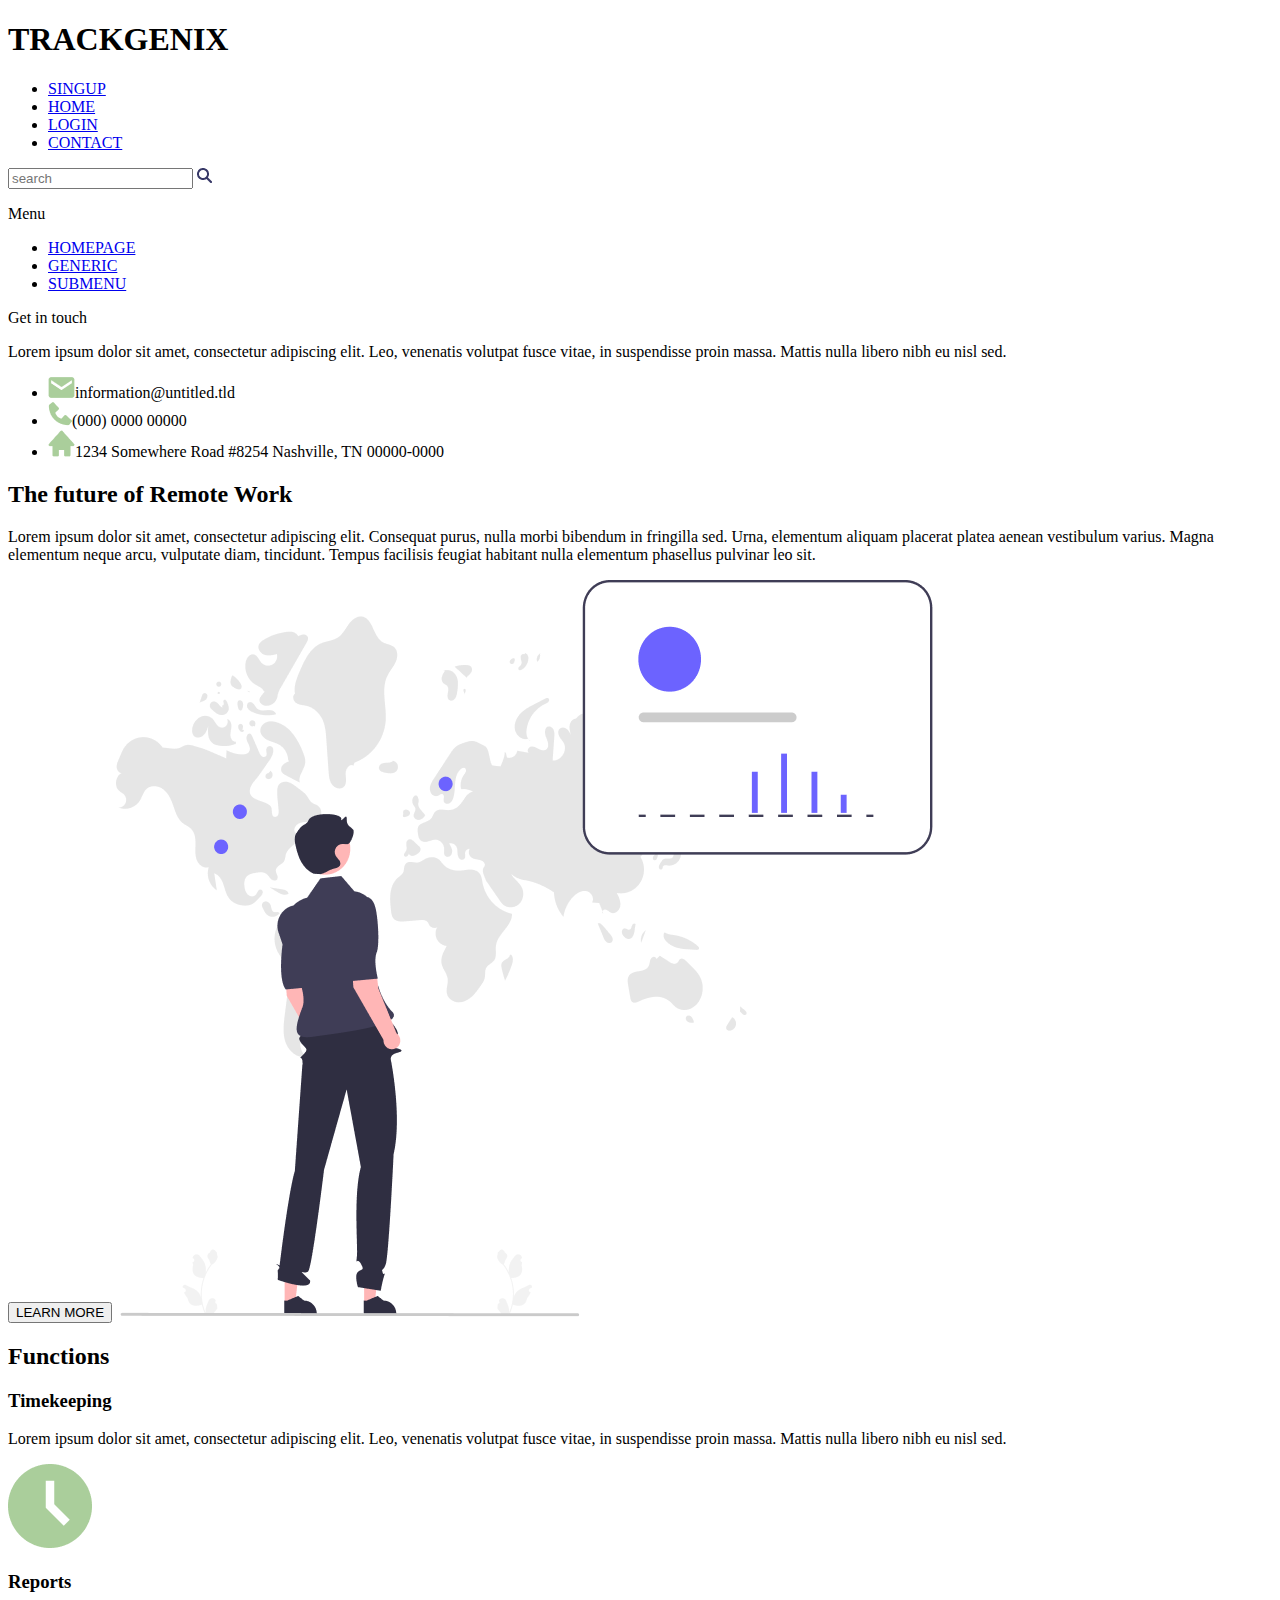
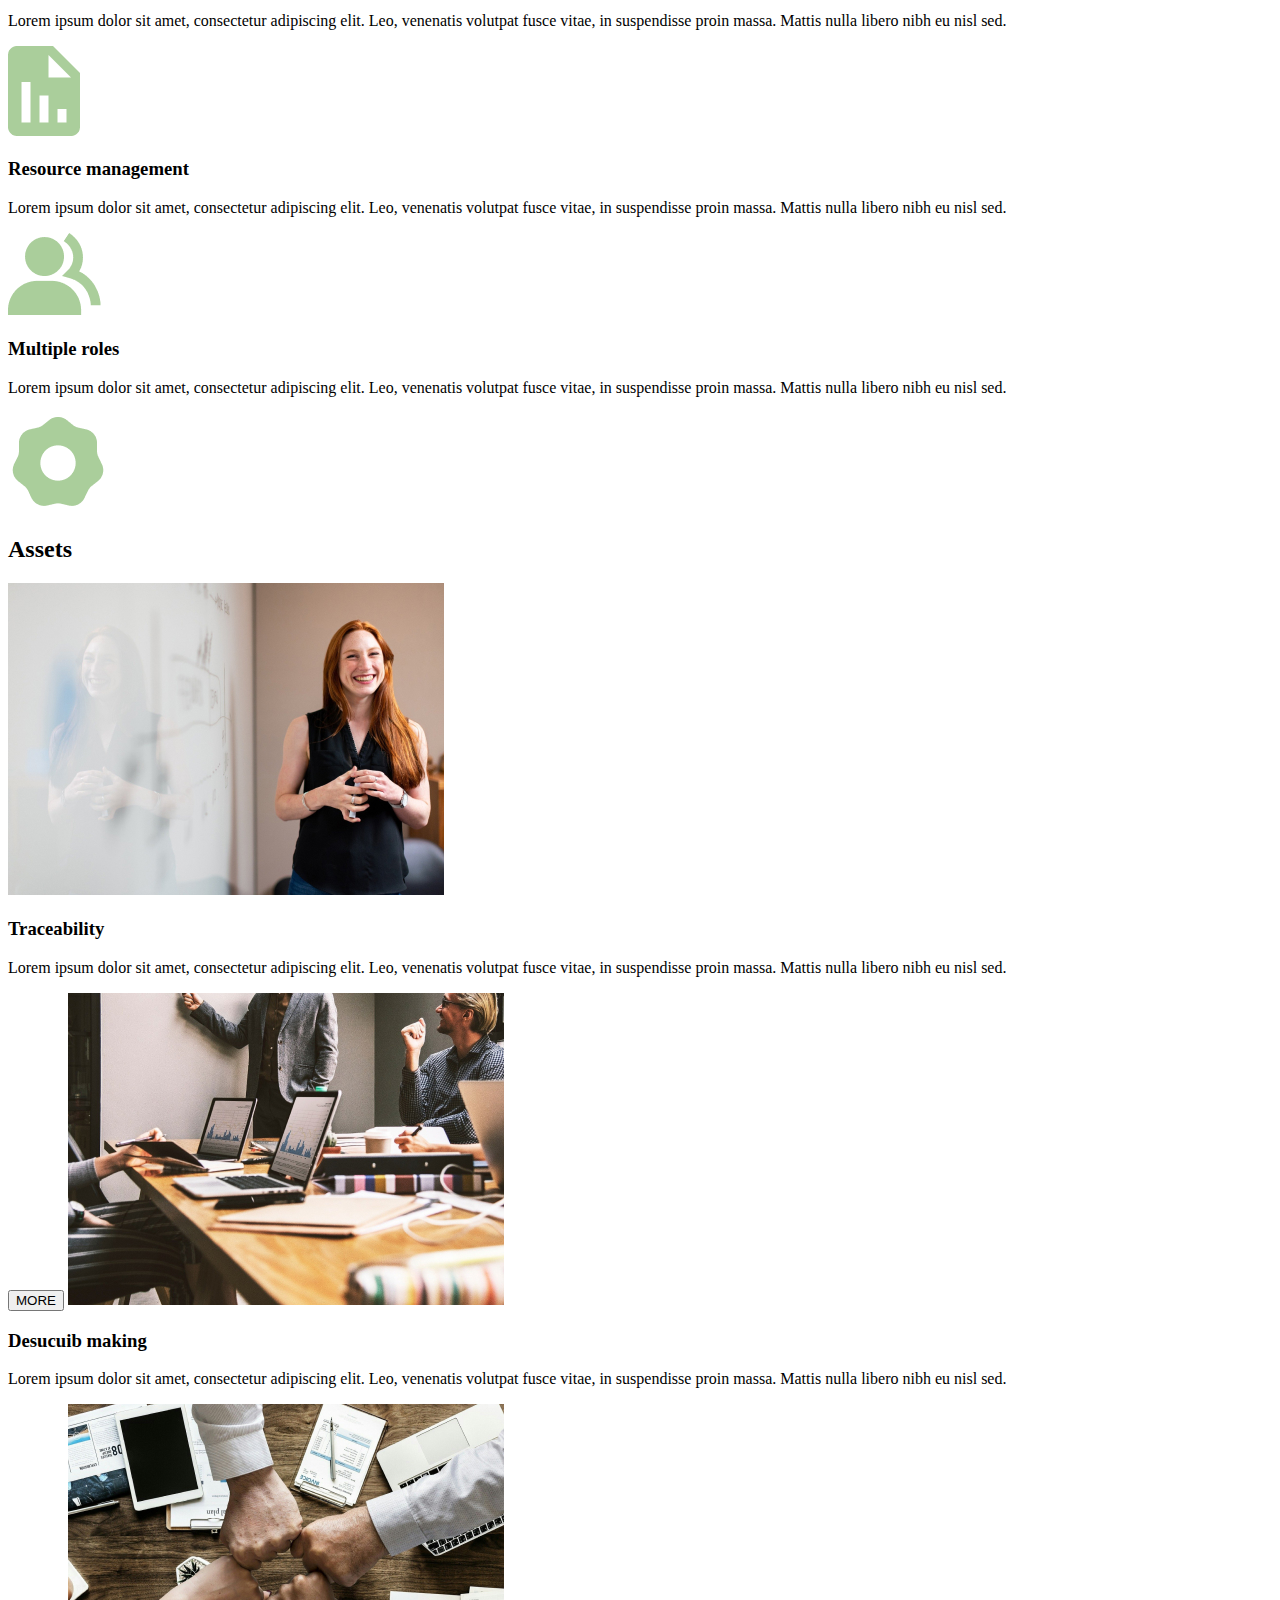
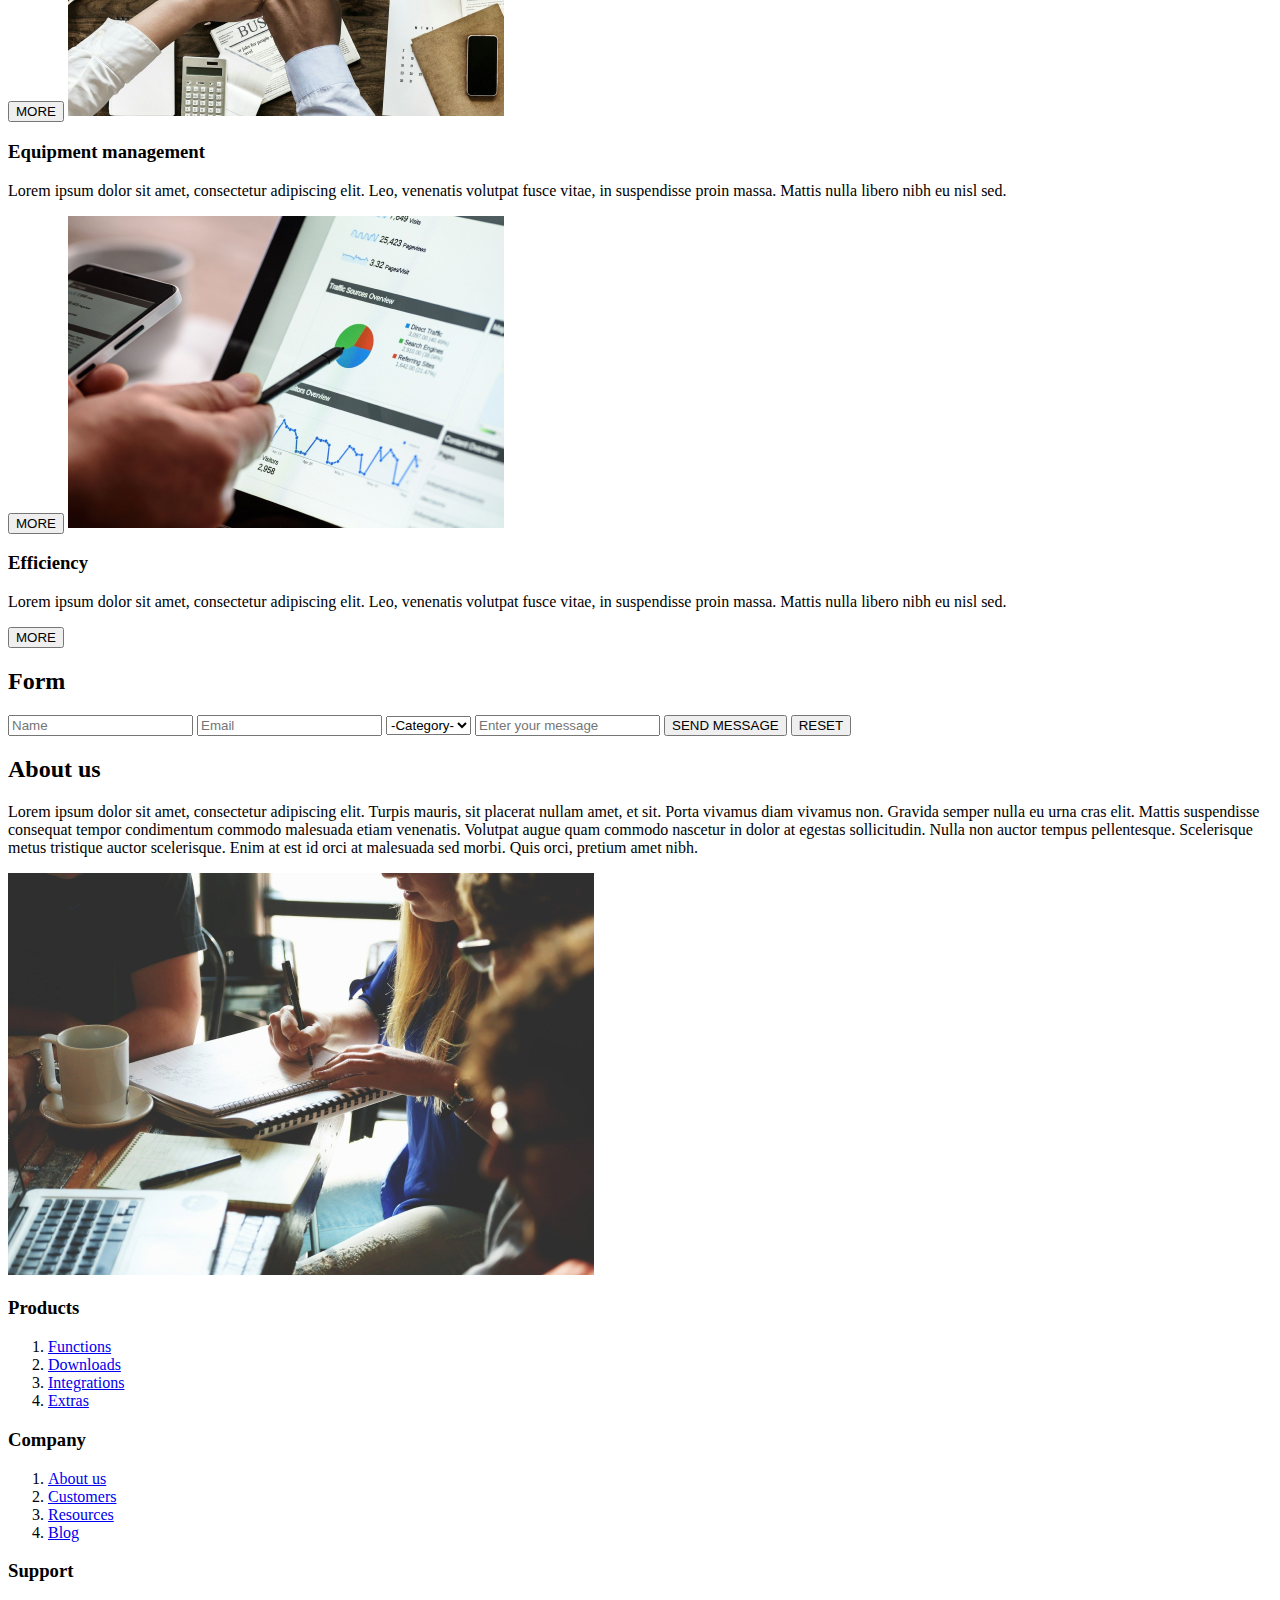
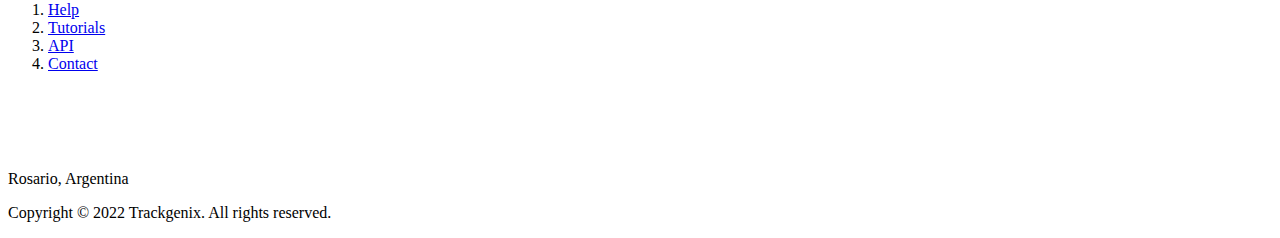
==== Semana-03/index.html @ 07087c5a "BaSP-2022: Corrections about week2" ====
<!DOCTYPE html>
<html lang="en">
    <head>
        <meta charset="UTF-8">
        <meta http-equiv="X-UA-Compatible" content="IE=edge">
        <meta name="viewport" content="width=device-width, initial-scale=1.0">
        <title>TRACKGENIX</title>
    </head>
    <body>
        <header>
            <h1>TRACKGENIX</h1>
            <nav>
                <ul>
                    <li><a href="#">SINGUP</a></li>
                    <li><a href="#">HOME</a></li>
                    <li><a href="#">LOGIN</a></li>
                    <li><a href="#">CONTACT</a></li>
                </ul>
            </nav>
        </header>  
        <aside>
            <form>
                <input type="text" placeholder="search">
                <img src="img/lupa.png" alt="#">
            </form>
            <p class="aside title">
                Menu
            </p>
            <ul>
                <li><a href="#">HOMEPAGE</a></li>
                <li><a href="#">GENERIC</a></li>
                <li><a href="#">SUBMENU</a></li>
            </ul>
            <p class="aside title">
                Get in touch
            </p>
            <p>
                Lorem ipsum dolor sit amet, consectetur adipiscing elit.
                Leo, venenatis volutpat fusce vitae, in suspendisse proin massa.
                Mattis nulla libero nibh eu nisl sed.
            </p>
            <ul>
                <li><img src="img/message.png" alt="#">information@untitled.tld</li>
                <li><img src="img/phone.png" alt="#">(000) 0000 00000</li>
                <li><img src="img/home.png" alt="#">1234 Somewhere Road #8254 Nashville, TN 00000-0000</li>
            </ul>
        </aside>
        <main>
            <section>
                <article>
                    <h2>The future of Remote Work</h2>
                    <p>
                        Lorem ipsum dolor sit amet, consectetur adipiscing elit. Consequat purus, nulla morbi bibendum 
                        in fringilla sed. Urna, elementum aliquam placerat platea aenean vestibulum varius. Magna 
                        elementum neque arcu, vulputate diam, tincidunt. Tempus facilisis feugiat habitant nulla
                        elementum phasellus pulvinar leo sit.
                    </p>
                    <button type="button">LEARN MORE</button>
                    <img src="img/planisferio.png">
                </article>
                <article>
                    <h2>Functions</h2>
                    <h3>Timekeeping</h3>
                    <p>
                        Lorem ipsum dolor sit amet, consectetur adipiscing elit. Leo, venenatis volutpat fusce vitae, 
                        in suspendisse proin massa. Mattis nulla libero nibh eu nisl sed. 
                    </p>
                    <img src="img/timekeeping.png" alt="#">
                    <h3>Reports</h3>
                    <p>
                        Lorem ipsum dolor sit amet, consectetur adipiscing elit. Leo, venenatis volutpat fusce vitae, 
                        in suspendisse proin massa. Mattis nulla libero nibh eu nisl sed. 
                    </p>
                    <img src="img/report.png" alt="#">
                    <h3>Resource management</h3>
                    <p>
                        Lorem ipsum dolor sit amet, consectetur adipiscing elit. Leo, venenatis volutpat fusce vitae, 
                        in suspendisse proin massa. Mattis nulla libero nibh eu nisl sed. 
                    </p>
                    <img src="img/resource.png" alt="#">
                    <h3>Multiple roles</h3>
                    <p>
                        Lorem ipsum dolor sit amet, consectetur adipiscing elit. Leo, venenatis volutpat fusce vitae, 
                        in suspendisse proin massa. Mattis nulla libero nibh eu nisl sed. 
                    </p>
                    <img src="img/roles.png" alt="#">
                </article>
                <article>
                    <h2>Assets</h2>
                    <img src="img/traceability.jpg" alt="#">
                    <h3>Traceability</h3>
                    <p>
                        Lorem ipsum dolor sit amet, consectetur adipiscing elit. Leo, venenatis volutpat fusce vitae,
                        in suspendisse proin massa. Mattis nulla libero nibh eu nisl sed. 
                    </p>
                    <button type="button">MORE</button>
                    <img src="img/desicion.jpg" alt="#">
                    <h3>Desucuib making</h3>
                    <p>
                        Lorem ipsum dolor sit amet, consectetur adipiscing elit. Leo, venenatis volutpat fusce vitae,
                        in suspendisse proin massa. Mattis nulla libero nibh eu nisl sed. 
                    </p>
                    <button type="button">MORE</button>
                    <img src="img/equipment.jpg" alt="#">
                    <h3>Equipment management</h3>
                    <p>
                        Lorem ipsum dolor sit amet, consectetur adipiscing elit. Leo, venenatis volutpat fusce vitae,
                        in suspendisse proin massa. Mattis nulla libero nibh eu nisl sed. 
                    </p>
                    <button type="button">MORE</button>
                    <img src="img/efficiency.jpg" alt="#">
                    <h3>Efficiency</h3>
                    <p>
                        Lorem ipsum dolor sit amet, consectetur adipiscing elit. Leo, venenatis volutpat fusce vitae,
                        in suspendisse proin massa. Mattis nulla libero nibh eu nisl sed. 
                    </p>
                    <button type="button">MORE</button>
                </article>
                <article>
                    <h2>Form</h2>
                    <form action="#">
                        <input type="text" placeholder="Name">
                        <input type="text" placeholder="Email">
                        <select name="#" id="#"><option value="#">-Category-</option></select>
                        <input type="text" placeholder="Enter your message">
                        <button type="button">SEND MESSAGE</button>
                        <button type="button">RESET</button>
                    </form>
                </article>
                <article>
                    <h2>About us</h2>
                    <p>
                        Lorem ipsum dolor sit amet, consectetur adipiscing elit. Turpis mauris, sit placerat nullam 
                        amet, et sit. Porta vivamus diam vivamus non. Gravida semper nulla eu urna cras elit. Mattis
                        suspendisse consequat tempor condimentum commodo malesuada etiam venenatis. Volutpat augue quam
                        commodo nascetur in dolor at egestas sollicitudin. Nulla non auctor tempus pellentesque.
                        Scelerisque metus tristique auctor scelerisque. Enim at est id orci at malesuada sed morbi.
                        Quis orci, pretium amet nibh.
                    </p>
                    <img src="img/aboutus.jpg" alt="#">
                </article>
                <article>
                    <h3>Products</h3>
                    <ol>
                        <li><a href="#">Functions</a></li>
                        <li><a href="#">Downloads</a></li>
                        <li><a href="#">Integrations</a></li>
                        <li><a href="#">Extras</a></li>
                    </ol>
                    <h3>Company</h3>
                    <ol>
                        <li><a href="#">About us</a></li>
                        <li><a href="#">Customers</a></li>
                        <li><a href="#">Resources</a></li>
                        <li><a href="#">Blog</a></li>
                    </ol>
                    <h3>Support</h3>
                    <ol>
                        <li><a href="#">Help</a></li>
                        <li><a href="#">Tutorials</a></li>
                        <li><a href="#">API</a></li>
                        <li><a href="#">Contact</a></li>
                    </ol>
                </article>
            </section>
        </main>
        <footer>
            <ul>
                <a href="#"><img src="img/twitter.png" alt="#"></a>
                <a href="#"><img src="img/lkd.png" alt="#"></a>
                <a href="#"><img src="img/ig.png" alt="#"></a>
                <a href="#"><img src="img/fb.png" alt="#"></a>
            </ul>
            <p>Rosario, Argentina</p>
            <p>Copyright © 2022 Trackgenix. All rights reserved.</p>
        </footer>
    </body>
</html>
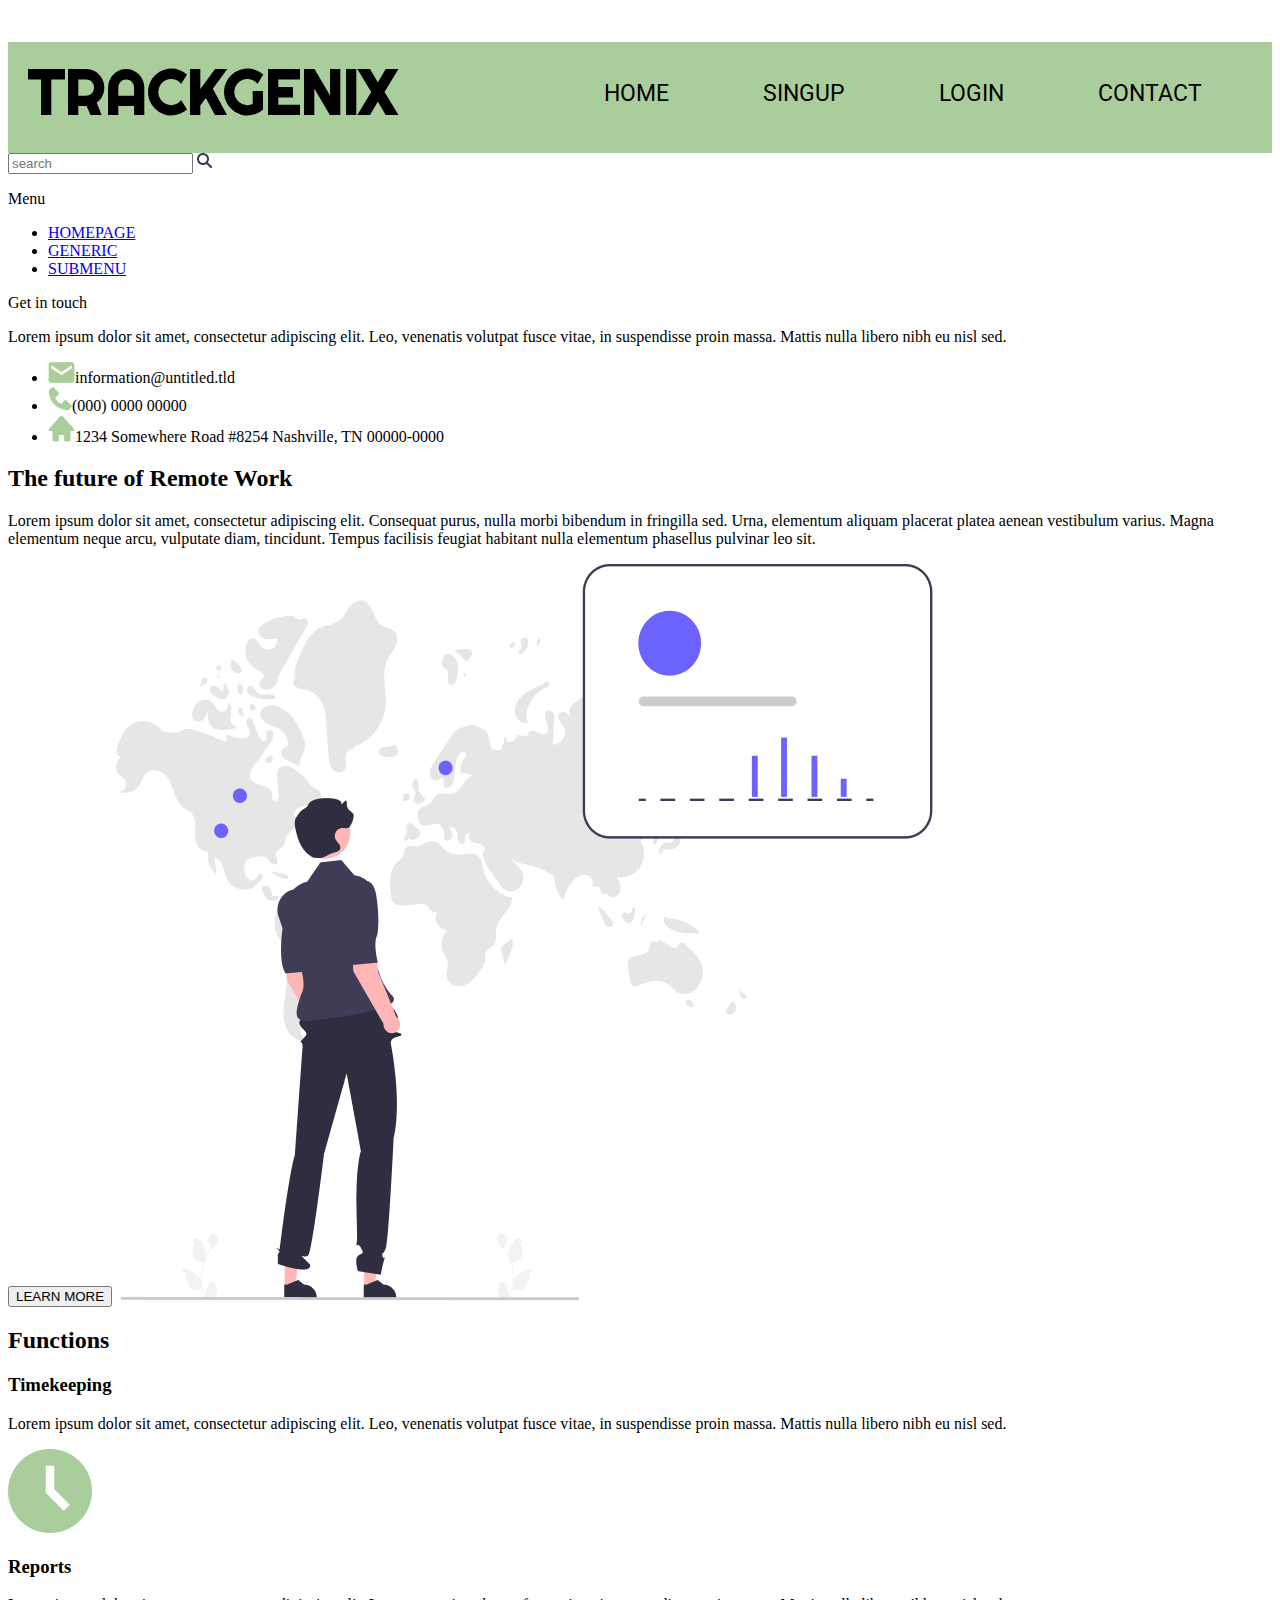
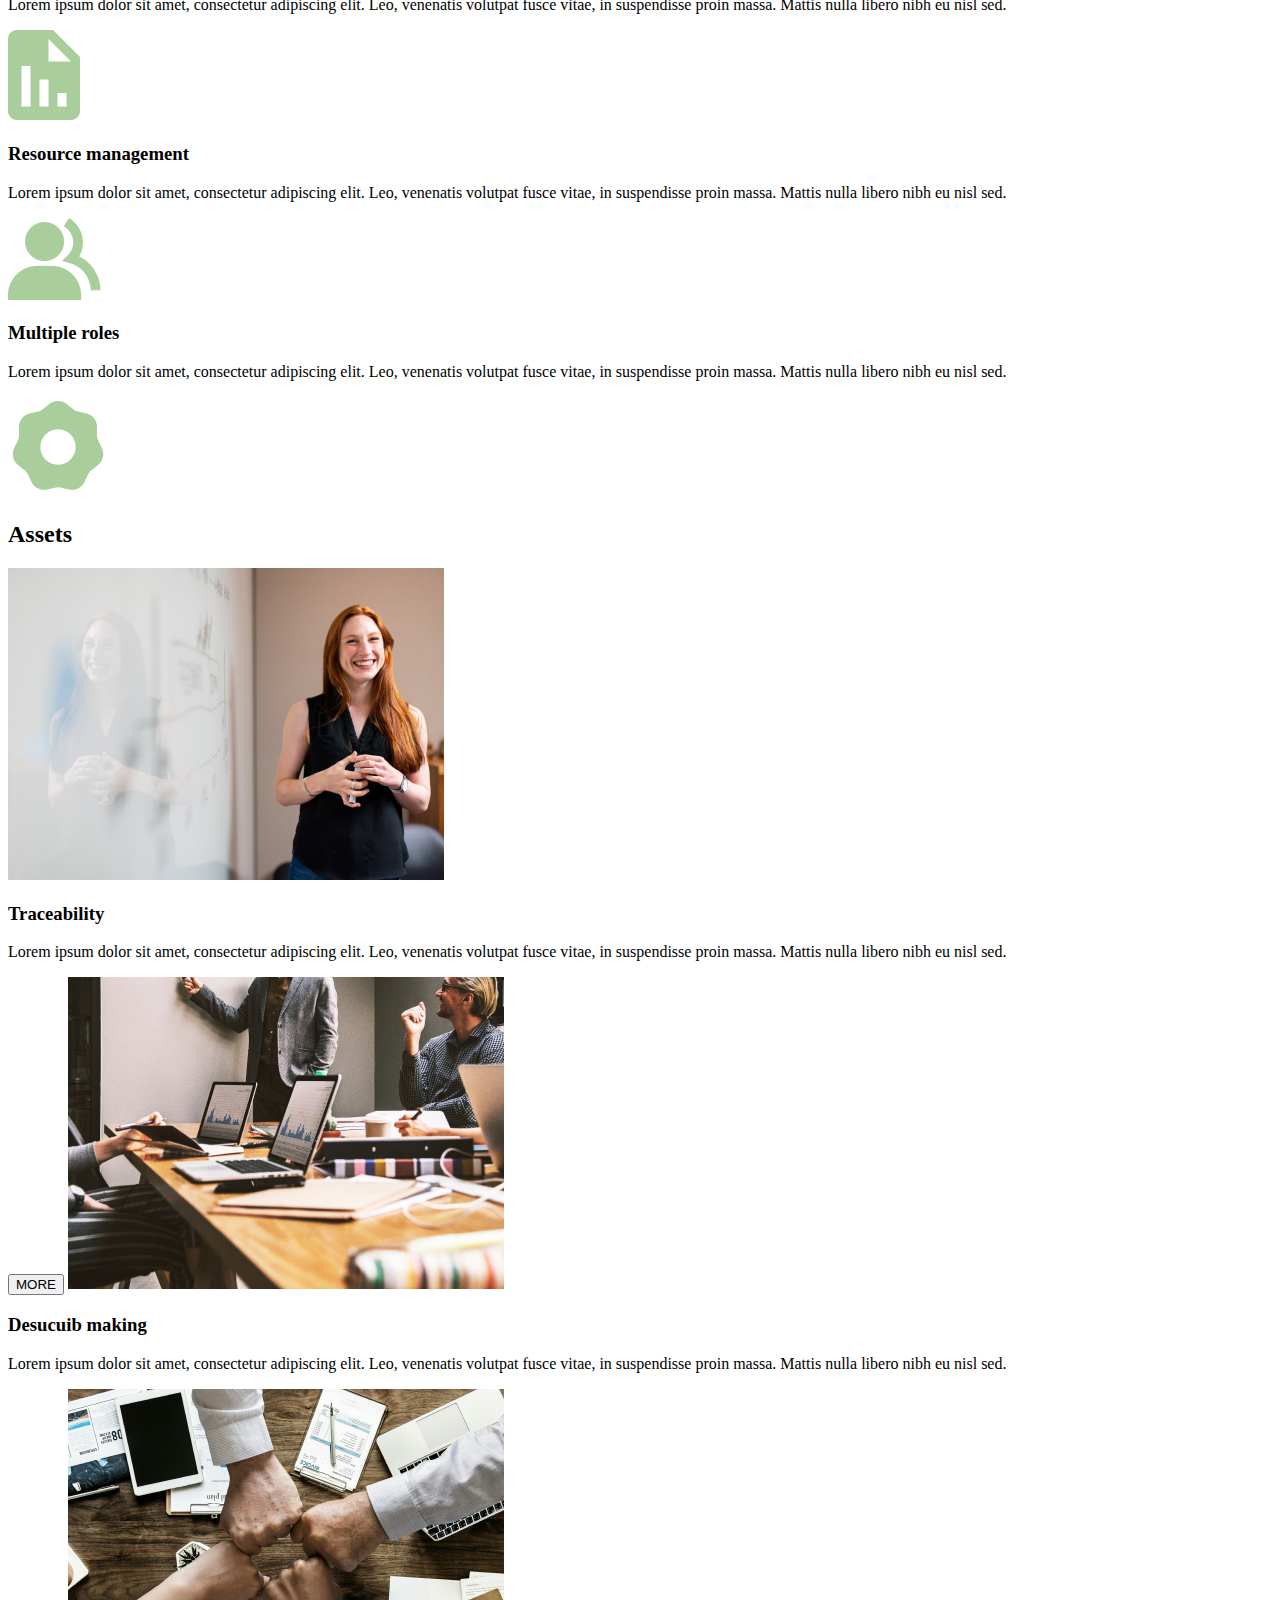
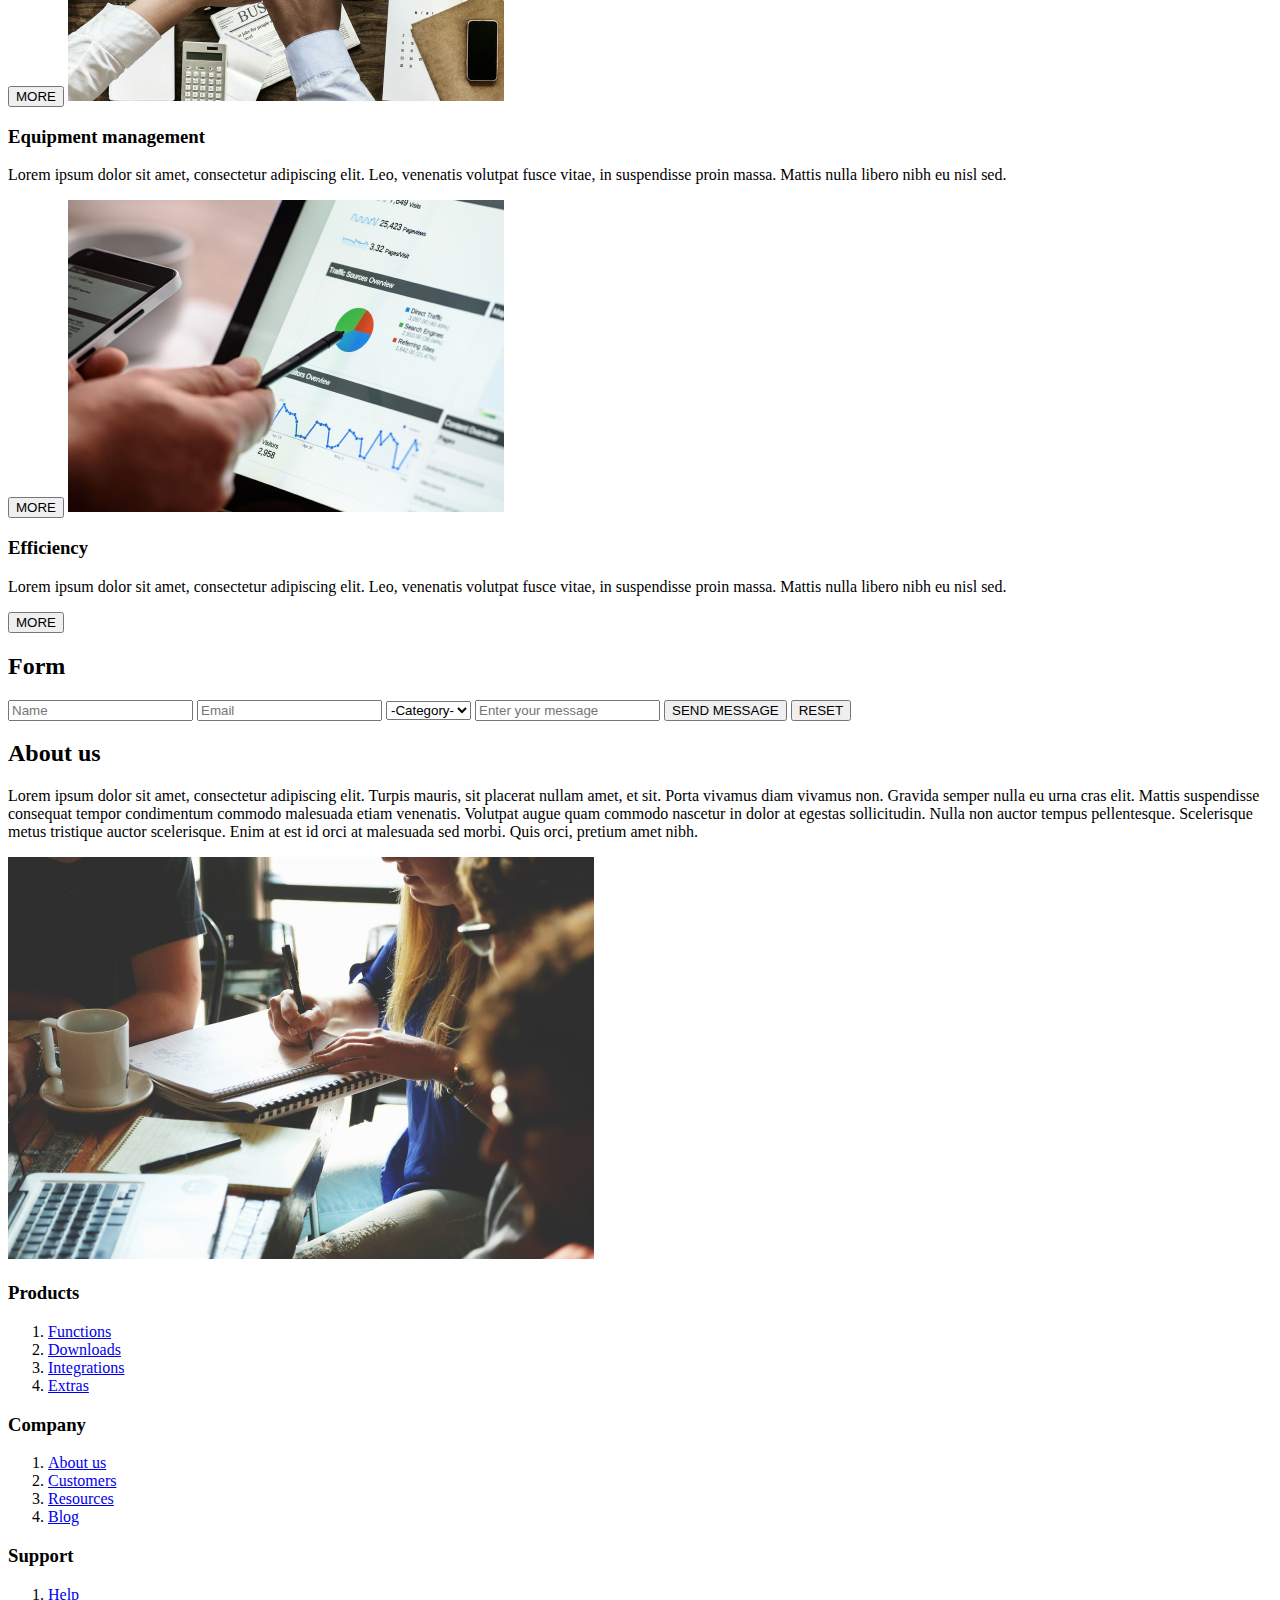
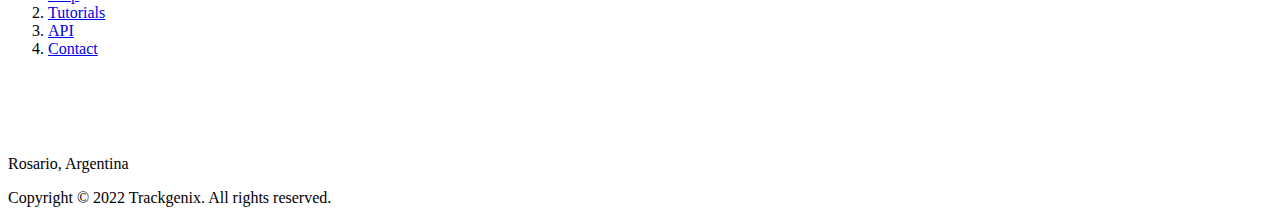
==== commit 0f565bd0: "BaSP-2022: Working on Header CSS" ====
--- a/Semana-03/index.html
+++ b/Semana-03/index.html
@@ -4,6 +4,13 @@
         <meta charset="UTF-8">
         <meta http-equiv="X-UA-Compatible" content="IE=edge">
         <meta name="viewport" content="width=device-width, initial-scale=1.0">
+        <link rel="preconnect" href="https://fonts.googleapis.com">
+        <link rel="preconnect" href="https://fonts.gstatic.com" crossorigin>
+        <link href="https://fonts.googleapis.com/css2?family=Righteous&family=Roboto:wght@300;400;500;700&display=swap" rel="stylesheet">
+        <link rel="preconnect" href="https://fonts.googleapis.com">
+        <link rel="preconnect" href="https://fonts.gstatic.com" crossorigin>
+        <link href="https://fonts.googleapis.com/css2?family=Righteous&family=Roboto:wght@300;400;500;700&display=swap" rel="stylesheet">
+        <link rel="stylesheet" href="css/Index.css">
         <title>TRACKGENIX</title>
     </head>
     <body>
@@ -11,8 +18,8 @@
             <h1>TRACKGENIX</h1>
             <nav>
                 <ul>
+                    <li><a href="#">HOME</a></li>
                     <li><a href="#">SINGUP</a></li>
-                    <li><a href="#">HOME</a></li>
                     <li><a href="#">LOGIN</a></li>
                     <li><a href="#">CONTACT</a></li>
                 </ul>
--- a/Semana-03/css/Index.css
+++ b/Semana-03/css/Index.css
@@ -0,0 +1,32 @@
+header {
+    background-color: #AACE9B;
+    position: relative;
+    height: 111px;
+}
+header h1 {
+    font-family: 'Righteous', cursive;
+    font-size: 62px;
+    padding-left: 20px;
+    padding-top: 10px;
+    color: #000;
+}
+header nav {
+    position: absolute;
+    top: 22px;
+    right: 10px;
+}
+header nav ul li {
+    font-family: 'Roboto', sans-serif;
+    font-size: 23px;
+    font-weight: 400;
+    display: inline-block;
+    padding-right: 60px;
+    padding-left: 30px;
+}
+header nav ul li a{
+    text-decoration: none;
+    color: #000;
+}
+aside {
+    
+}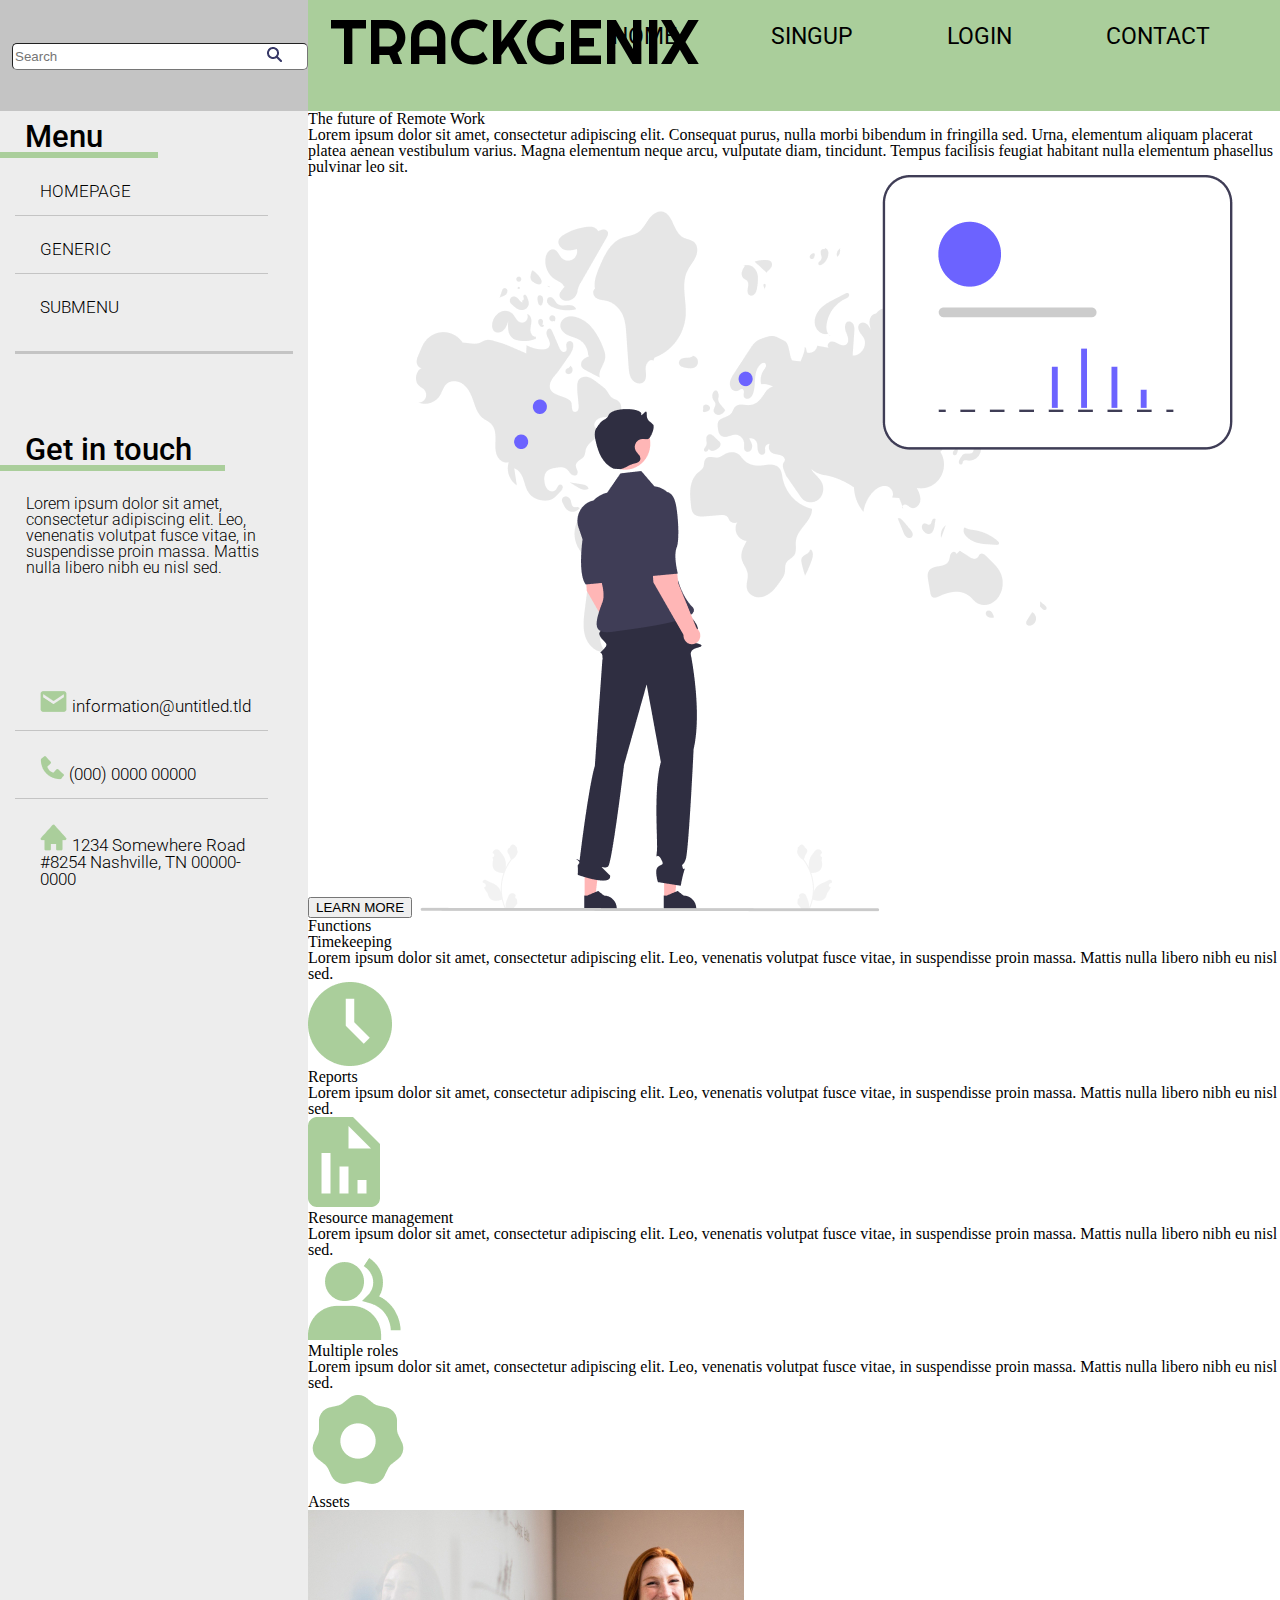
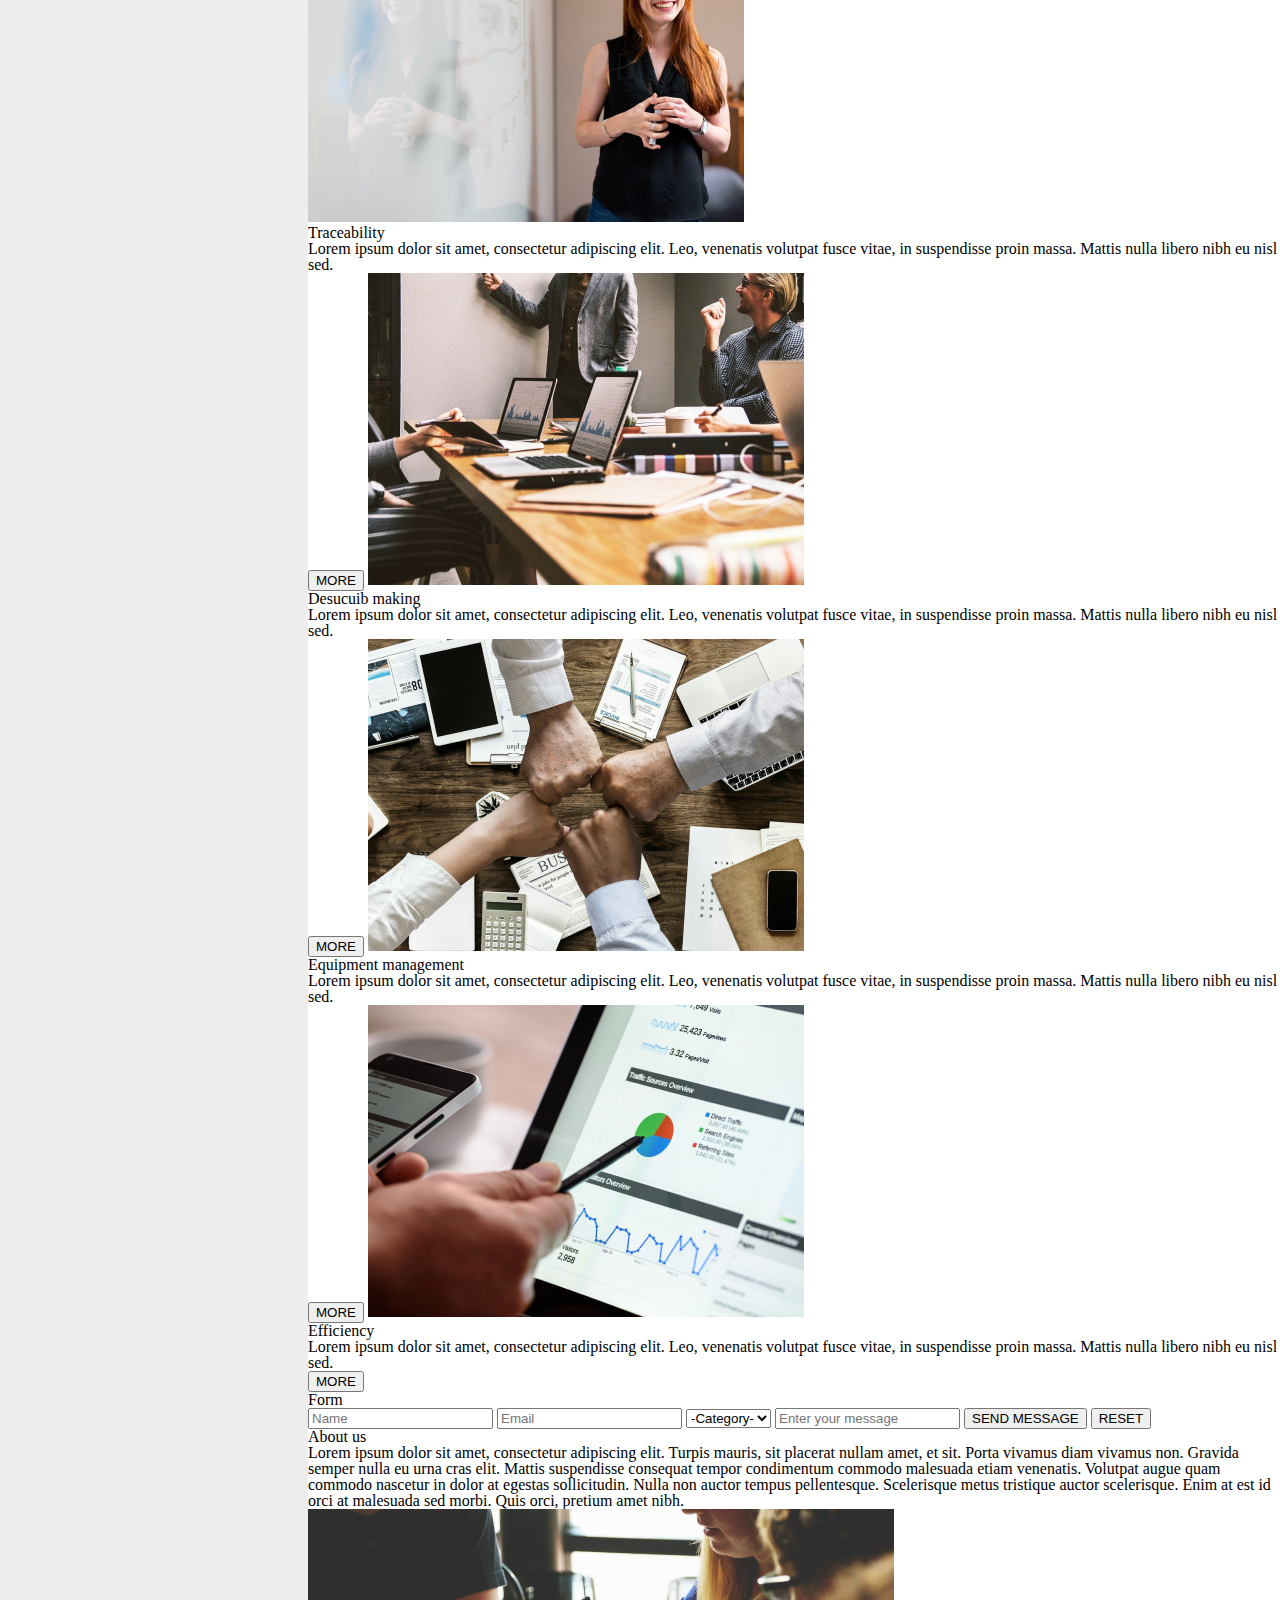
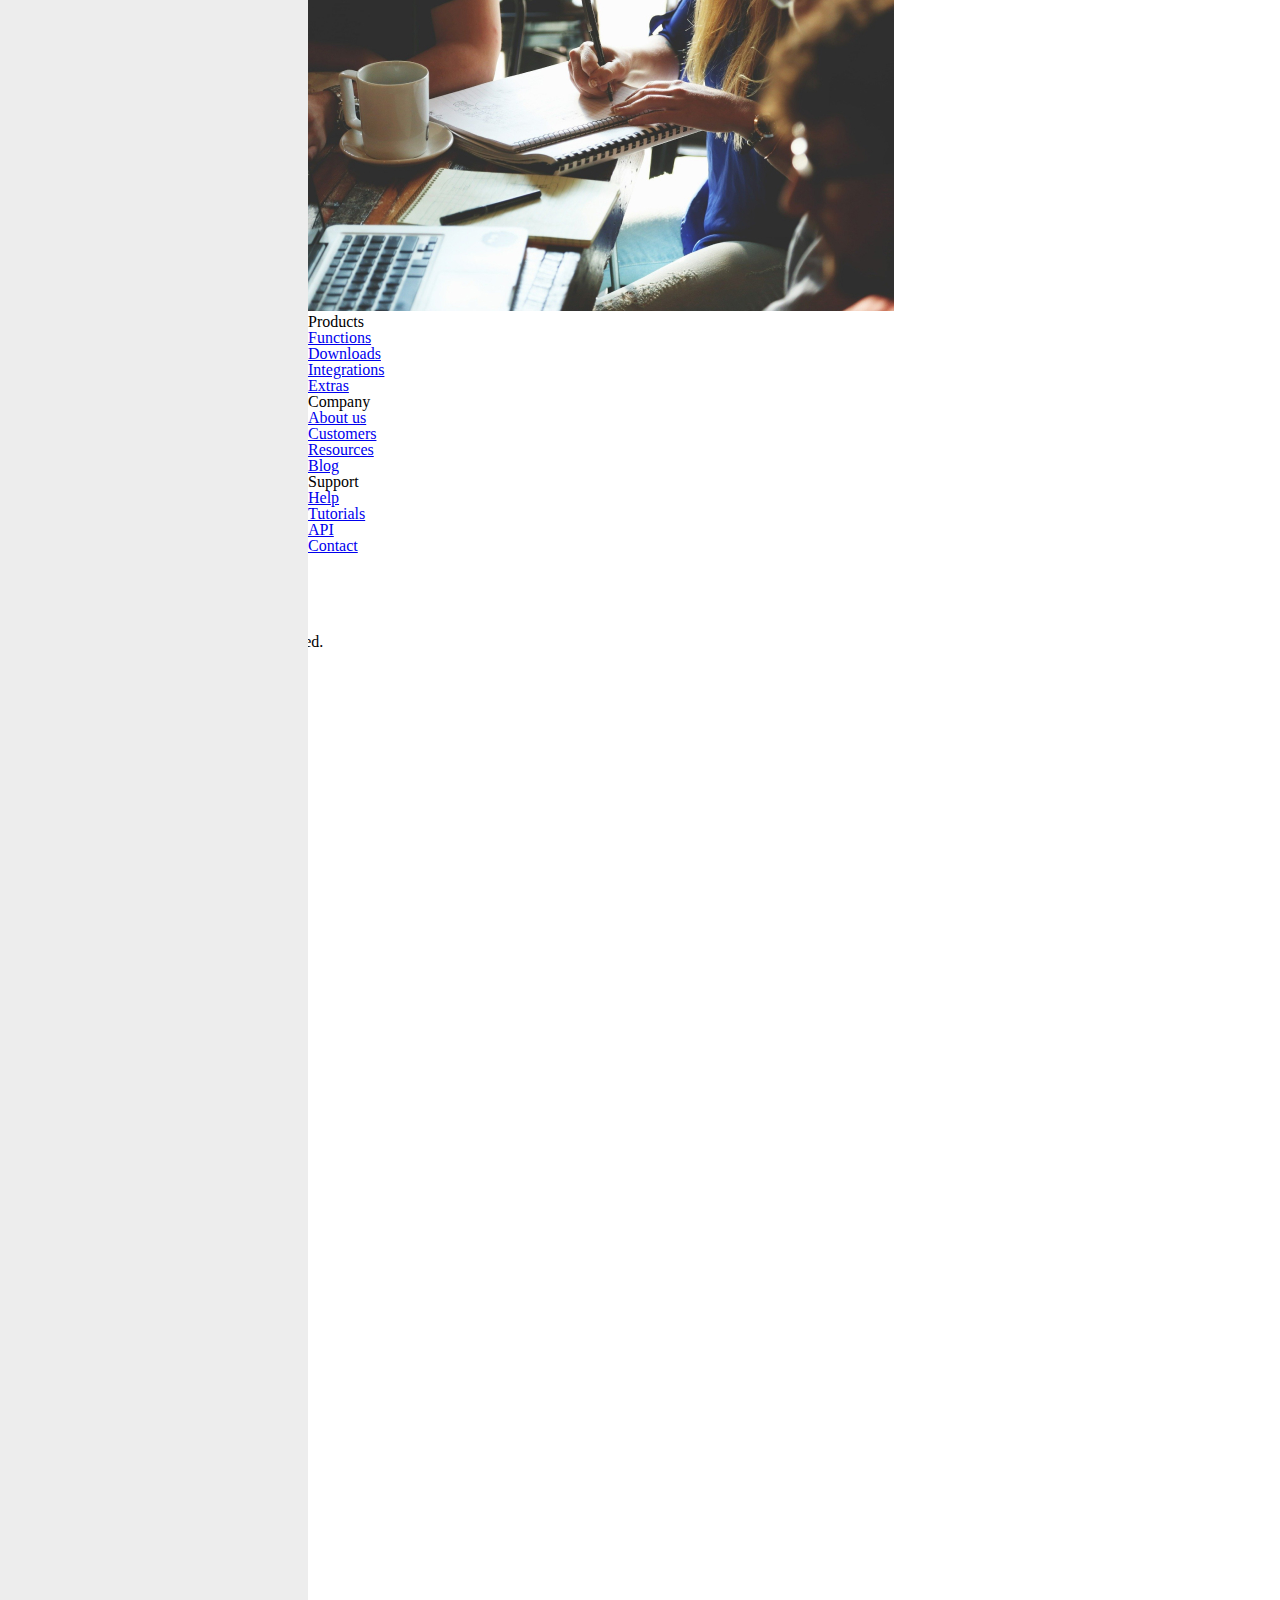
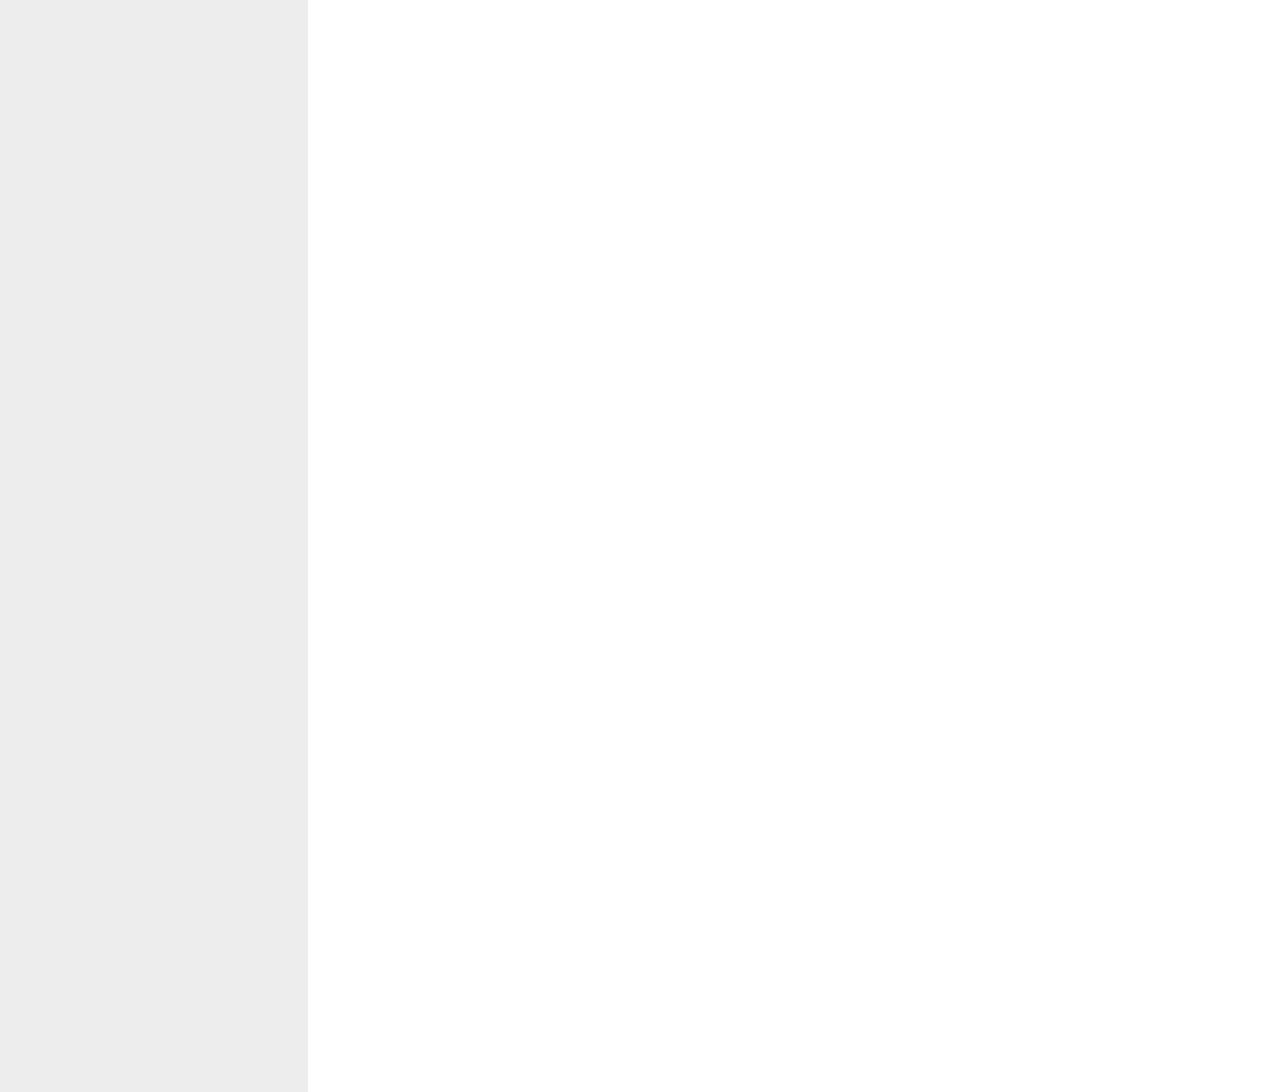
==== commit 995e450f: "BaSP-2022: first look of header and aside" ====
--- a/Semana-03/index.html
+++ b/Semana-03/index.html
@@ -11,6 +11,7 @@
         <link rel="preconnect" href="https://fonts.gstatic.com" crossorigin>
         <link href="https://fonts.googleapis.com/css2?family=Righteous&family=Roboto:wght@300;400;500;700&display=swap" rel="stylesheet">
         <link rel="stylesheet" href="css/Index.css">
+        <link rel="stylesheet" href="css/Reset.css">
         <title>TRACKGENIX</title>
     </head>
     <body>
@@ -26,31 +27,41 @@
             </nav>
         </header>  
         <aside>
-            <form>
-                <input type="text" placeholder="search">
+            <form class="topnav"> 
+                <input type="text" placeholder="Search">
                 <img src="img/lupa.png" alt="#">
             </form>
-            <p class="aside title">
-                Menu
-            </p>
-            <ul>
-                <li><a href="#">HOMEPAGE</a></li>
-                <li><a href="#">GENERIC</a></li>
-                <li><a href="#">SUBMENU</a></li>
-            </ul>
-            <p class="aside title">
-                Get in touch
-            </p>
-            <p>
-                Lorem ipsum dolor sit amet, consectetur adipiscing elit.
-                Leo, venenatis volutpat fusce vitae, in suspendisse proin massa.
-                Mattis nulla libero nibh eu nisl sed.
-            </p>
-            <ul>
-                <li><img src="img/message.png" alt="#">information@untitled.tld</li>
-                <li><img src="img/phone.png" alt="#">(000) 0000 00000</li>
-                <li><img src="img/home.png" alt="#">1234 Somewhere Road #8254 Nashville, TN 00000-0000</li>
-            </ul>
+            <div>
+                <p class="menu">
+                    Menu
+                </p>
+            </div>
+            <div>
+                <ul>
+                    <li><a href="#">HOMEPAGE</a></li>
+                    <li><a href="#">GENERIC</a></li>
+                    <li><a href="#">SUBMENU</a></li>
+                </ul>
+            </div>
+            <div>
+                <p class="git">
+                    Get in touch
+                </p>
+            </div>
+            <div>
+                <p class="text">
+                    Lorem ipsum dolor sit amet, consectetur adipiscing elit.
+                    Leo, venenatis volutpat fusce vitae, in suspendisse proin massa.
+                    Mattis nulla libero nibh eu nisl sed.
+                </p>
+            </div>
+            <div>
+                <ul class="imgs">
+                    <li><img src="img/message.png" alt="#">information@untitled.tld</li>
+                    <li><img src="img/phone.png" alt="#">(000) 0000 00000</li>
+                    <li><img src="img/home.png" alt="#">1234 Somewhere Road #8254 Nashville, TN 00000-0000</li>
+                </ul>
+            </div>
         </aside>
         <main>
             <section>
--- a/Semana-03/css/Index.css
+++ b/Semana-03/css/Index.css
@@ -1,18 +1,22 @@
 header {
+    margin-left: 308px;
+    padding-left: 308px;
     background-color: #AACE9B;
     position: relative;
     height: 111px;
+    top: 0;
+
 }
 header h1 {
     font-family: 'Righteous', cursive;
     font-size: 62px;
-    padding-left: 20px;
+    padding-left: 330px;
     padding-top: 10px;
     color: #000;
 }
 header nav {
     position: absolute;
-    top: 22px;
+    top: 25px;
     right: 10px;
 }
 header nav ul li {
@@ -28,5 +32,106 @@
     color: #000;
 }
 aside {
-    
+    position: absolute;
+    background-color: #ededed;
+    display: inline-block;
+    width: 308px;
+    height: 5892px;
+    top: 0;
+    left: 0;
+}
+aside form {
+    background-color: #c4c4c4;
+    position: relative;
+    border: 2px solid #c4c4c4;
+    height: 111px;
+    width: 308x;
+    box-sizing: border-box;
+}
+aside input {
+    margin-top: 41px;
+    margin-left: 10px;
+    margin-right: 10px;
+    padding-right: 115px;
+    border-radius: 5px;
+    border-width: 1px;
+    padding-top: 5px;
+    padding-bottom: 5px;
+}
+aside form img {
+    position: absolute;
+    left: 265px;
+    top: 45px;
+}
+.menu {
+    margin-top: 10px;
+    margin-right: 150px;
+    padding-left: 25px;
+    font-family: 'Roboto', sans-serif;
+    font-size: 31px;
+    font-weight: 500;
+    border-bottom: 6px solid #AACE9B;
+}
+aside ul {
+    margin: 0;
+    padding: 0;
+    padding-bottom: 20px;
+    margin-right: 15px;
+    margin-left: 15px;
+    border-bottom: 3px solid #c4c4c4;
+}
+aside ul li {
+    margin-right: 25px;
+    font-family: 'Roboto', sans-serif;
+    font-size: 17px;
+    font-weight: 300;
+    padding-left: 25px;
+    padding-top: 25px;
+    padding-bottom: 15px;
+    border-bottom: 1px solid #c4c4c4;
+    list-style: none;
+}
+aside ul li:last-child {
+    border-bottom: 0px;
+}
+aside ul li a {
+    color: #000;
+    text-decoration: none;
+    list-style-type: none;
+}
+.git {
+    margin-top: 80px;
+    margin-right: 150px;
+    padding-left: 25px;
+    font-family: 'Roboto', sans-serif;
+    font-size: 31px;
+    font-weight: 500;
+    border-bottom: 6px solid #AACE9B;
+    width: 200px;
+}
+.text {
+    margin-top: 25px;
+    font-family: 'Roboto', sans-serif;
+    font-size: 15;
+    font-weight: 300;
+    padding-left: 26px;
+    padding-right: 26px;
+}
+.imgs {
+    margin-top: 90px;
+    font-family: 'Roboto', sans-serif;
+    font-size: 14px;
+    font-weight: 300;
+    border-bottom: none;
+}
+.imgs li img {
+    padding-right: 15px;
+    padding-right: 5px;
+    display: inline-block;
+}
+.imgs li img {
+    text-align: right;
+}
+main {
+    margin-left: 308px;
 }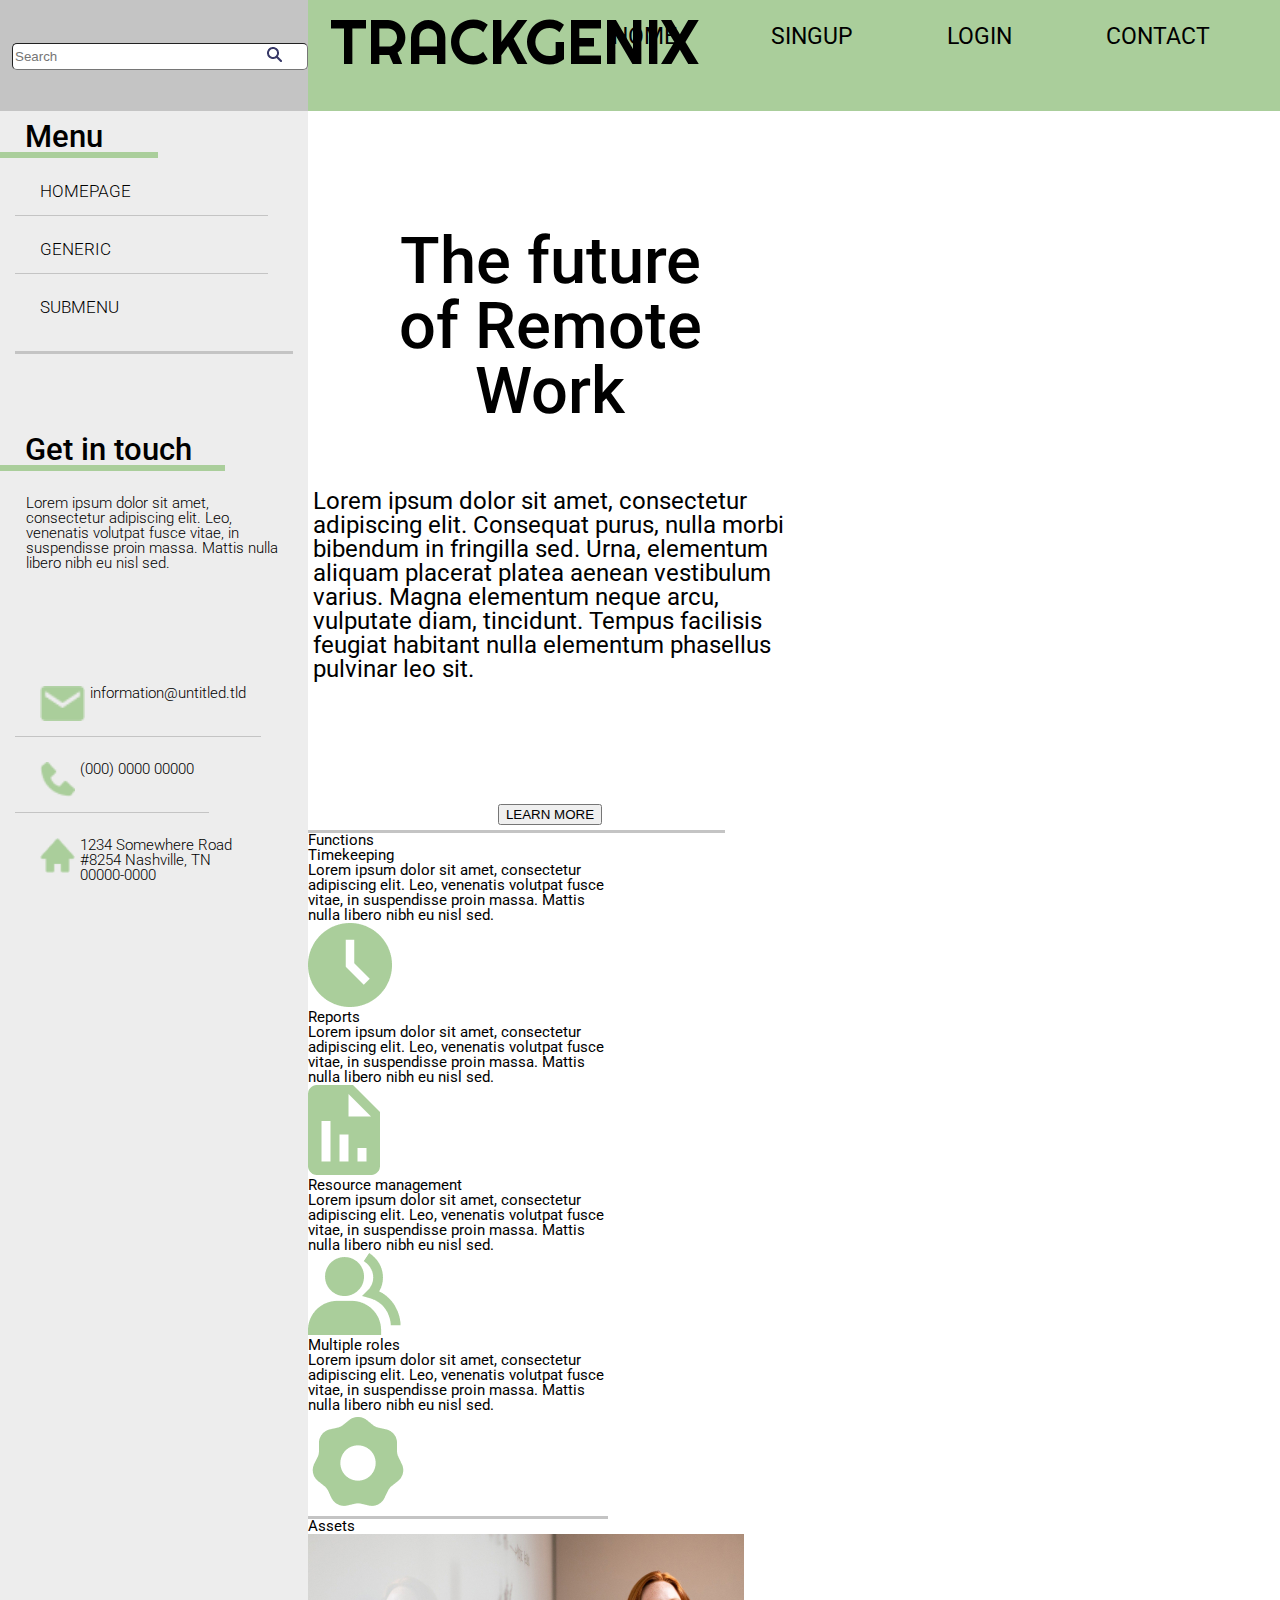
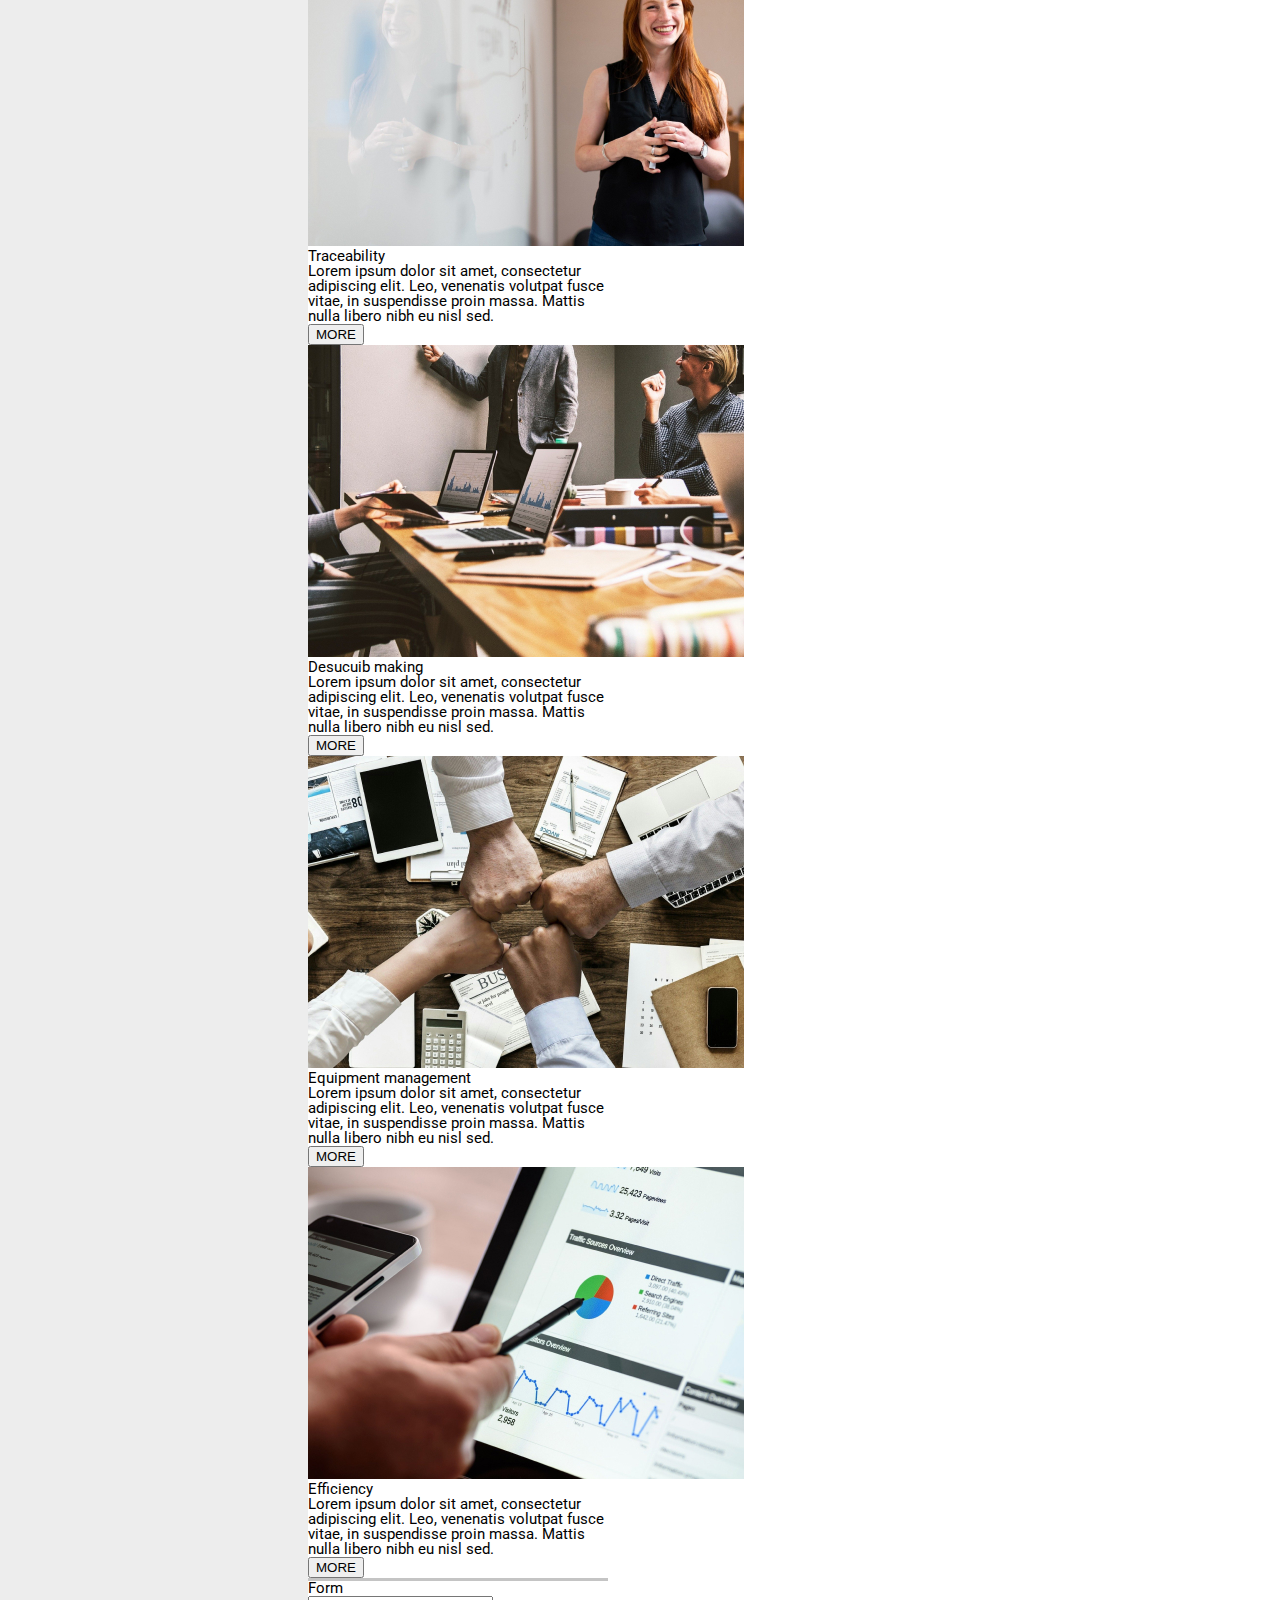
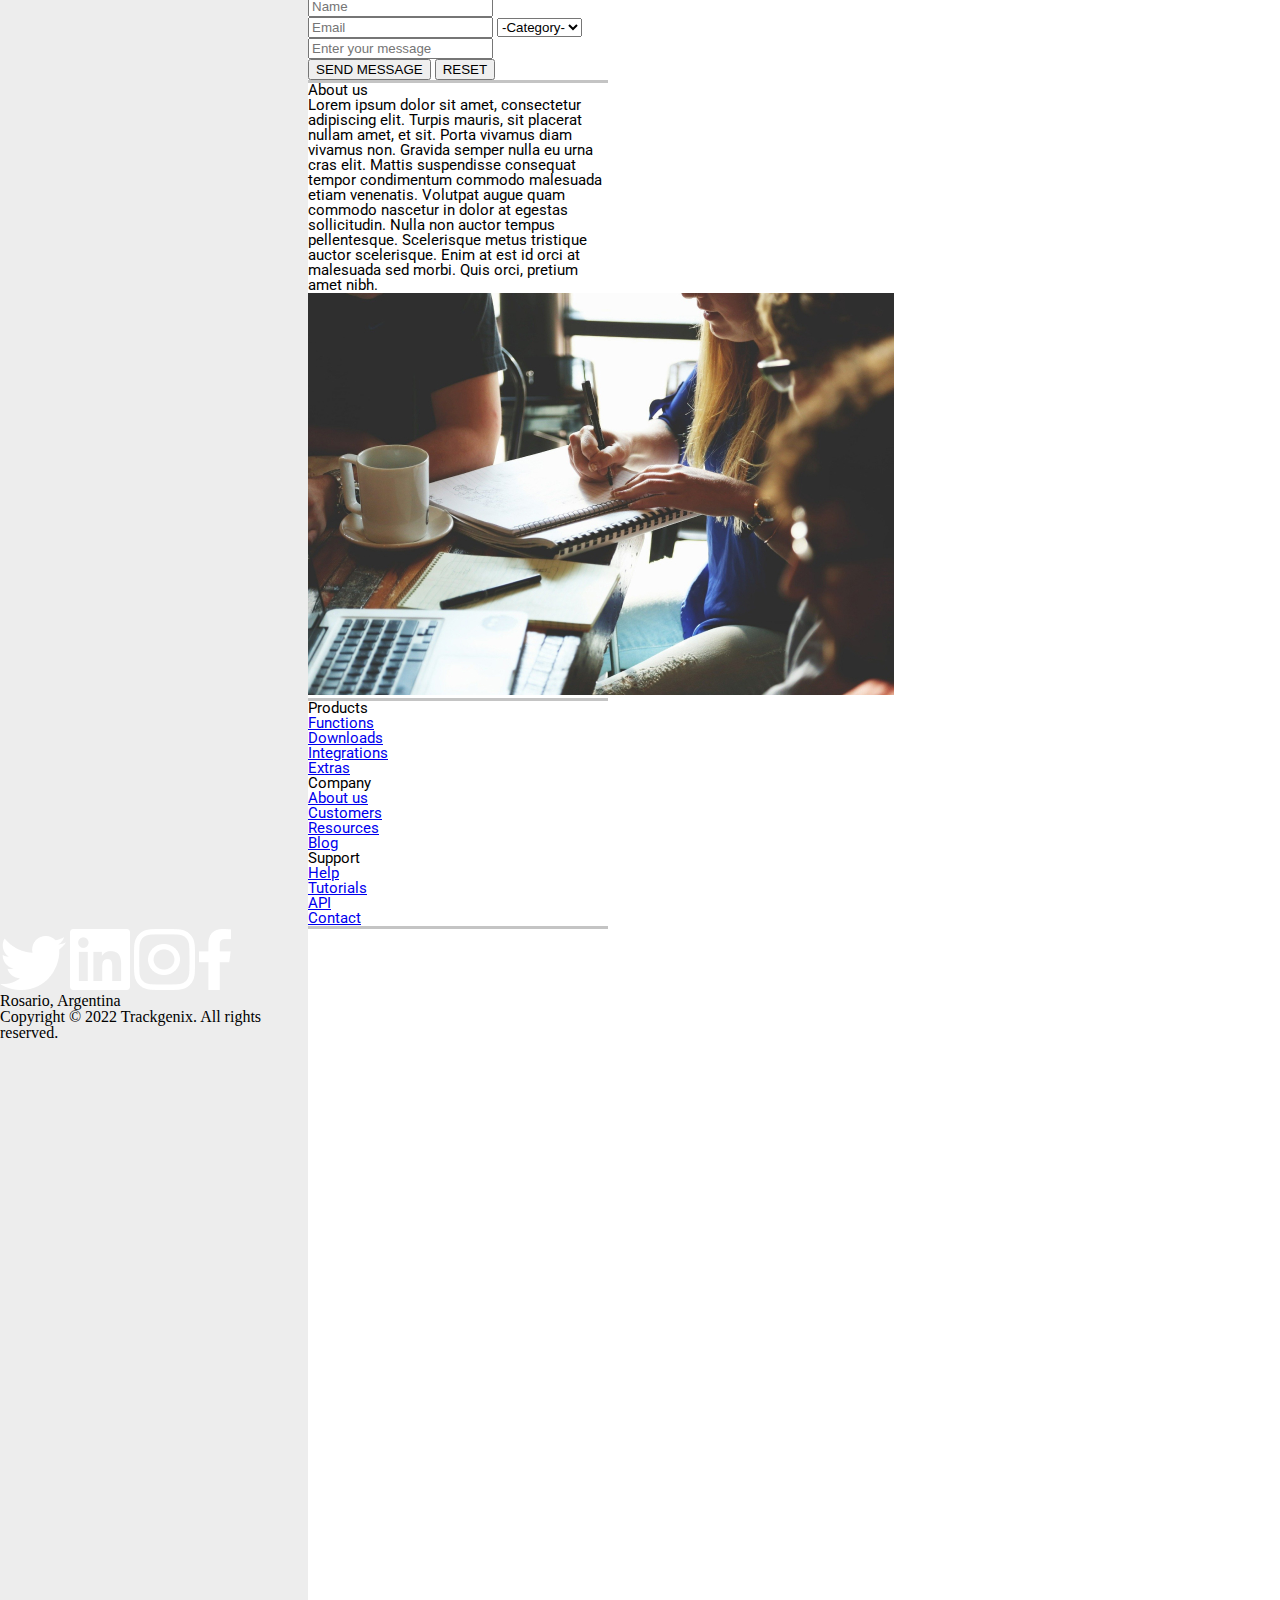
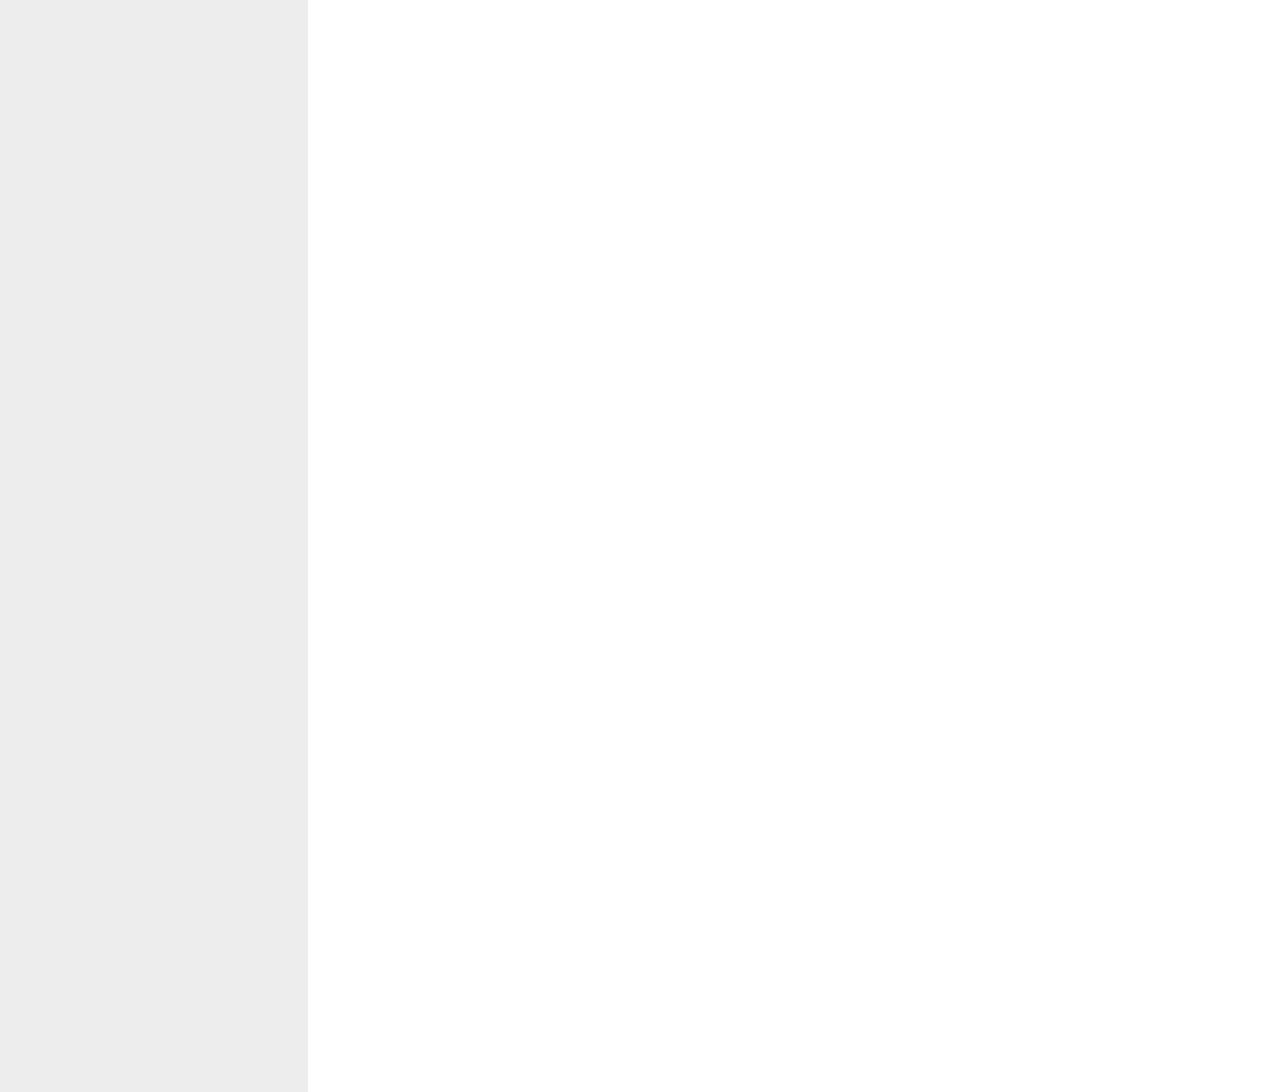
==== commit 9fb7a598: "BaSP-2022: ordering the css according to the good practices" ====
--- a/Semana-03/index.html
+++ b/Semana-03/index.html
@@ -26,7 +26,7 @@
                 </ul>
             </nav>
         </header>  
-        <aside>
+        <aside> 
             <form class="topnav"> 
                 <input type="text" placeholder="Search">
                 <img src="img/lupa.png" alt="#">
@@ -65,7 +65,7 @@
         </aside>
         <main>
             <section>
-                <article>
+                <article class="main-title">    
                     <h2>The future of Remote Work</h2>
                     <p>
                         Lorem ipsum dolor sit amet, consectetur adipiscing elit. Consequat purus, nulla morbi bibendum 
@@ -76,7 +76,7 @@
                     <button type="button">LEARN MORE</button>
                     <img src="img/planisferio.png">
                 </article>
-                <article>
+                <article class="functions">
                     <h2>Functions</h2>
                     <h3>Timekeeping</h3>
                     <p>
@@ -103,7 +103,7 @@
                     </p>
                     <img src="img/roles.png" alt="#">
                 </article>
-                <article>
+                <article class="assets">
                     <h2>Assets</h2>
                     <img src="img/traceability.jpg" alt="#">
                     <h3>Traceability</h3>
@@ -134,7 +134,7 @@
                     </p>
                     <button type="button">MORE</button>
                 </article>
-                <article>
+                <article class="form">
                     <h2>Form</h2>
                     <form action="#">
                         <input type="text" placeholder="Name">
@@ -145,7 +145,7 @@
                         <button type="button">RESET</button>
                     </form>
                 </article>
-                <article>
+                <article class="about-us">
                     <h2>About us</h2>
                     <p>
                         Lorem ipsum dolor sit amet, consectetur adipiscing elit. Turpis mauris, sit placerat nullam 
@@ -157,7 +157,7 @@
                     </p>
                     <img src="img/aboutus.jpg" alt="#">
                 </article>
-                <article>
+                <article class="products">
                     <h3>Products</h3>
                     <ol>
                         <li><a href="#">Functions</a></li>
--- a/Semana-03/css/Index.css
+++ b/Semana-03/css/Index.css
@@ -1,17 +1,16 @@
 header {
+    position: relative;
     margin-left: 308px;
     padding-left: 308px;
-    background-color: #AACE9B;
-    position: relative;
     height: 111px;
     top: 0;
-
+    background-color: #AACE9B;
 }
 header h1 {
+    padding-left: 330px;
+    padding-top: 10px;
     font-family: 'Righteous', cursive;
     font-size: 62px;
-    padding-left: 330px;
-    padding-top: 10px;
     color: #000;
 }
 header nav {
@@ -20,12 +19,12 @@
     right: 10px;
 }
 header nav ul li {
-    font-family: 'Roboto', sans-serif;
-    font-size: 23px;
-    font-weight: 400;
     display: inline-block;
     padding-right: 60px;
     padding-left: 30px;
+    font-family: 'Roboto', sans-serif;
+    font-size: 23px;
+    font-weight: 400;
 }
 header nav ul li a{
     text-decoration: none;
@@ -33,44 +32,45 @@
 }
 aside {
     position: absolute;
-    background-color: #ededed;
     display: inline-block;
     width: 308px;
     height: 5892px;
     top: 0;
     left: 0;
+    background-color: #ededed;
 }
 aside form {
-    background-color: #c4c4c4;
     position: relative;
     border: 2px solid #c4c4c4;
     height: 111px;
     width: 308x;
     box-sizing: border-box;
+    background-color: #c4c4c4;
 }
 aside input {
     margin-top: 41px;
     margin-left: 10px;
     margin-right: 10px;
+    padding-top: 5px;
+    padding-bottom: 5px;
     padding-right: 115px;
     border-radius: 5px;
     border-width: 1px;
-    padding-top: 5px;
-    padding-bottom: 5px;
 }
 aside form img {
     position: absolute;
     left: 265px;
     top: 45px;
+    float: left;
 }
 .menu {
     margin-top: 10px;
     margin-right: 150px;
     padding-left: 25px;
+    border-bottom: 6px solid #AACE9B;
     font-family: 'Roboto', sans-serif;
     font-size: 31px;
     font-weight: 500;
-    border-bottom: 6px solid #AACE9B;
 }
 aside ul {
     margin: 0;
@@ -82,13 +82,13 @@
 }
 aside ul li {
     margin-right: 25px;
-    font-family: 'Roboto', sans-serif;
-    font-size: 17px;
-    font-weight: 300;
     padding-left: 25px;
     padding-top: 25px;
     padding-bottom: 15px;
     border-bottom: 1px solid #c4c4c4;
+    font-family: 'Roboto', sans-serif;
+    font-size: 17px;
+    font-weight: 300;
     list-style: none;
 }
 aside ul li:last-child {
@@ -103,35 +103,118 @@
     margin-top: 80px;
     margin-right: 150px;
     padding-left: 25px;
+    width: 200px;
+    border-bottom: 6px solid #AACE9B;
     font-family: 'Roboto', sans-serif;
     font-size: 31px;
     font-weight: 500;
-    border-bottom: 6px solid #AACE9B;
-    width: 200px;
 }
 .text {
     margin-top: 25px;
-    font-family: 'Roboto', sans-serif;
-    font-size: 15;
-    font-weight: 300;
     padding-left: 26px;
     padding-right: 26px;
+    font-family: 'Roboto', sans-serif;
+    font-size: 15px;
+    font-weight: 300;
 }
 .imgs {
     margin-top: 90px;
-    font-family: 'Roboto', sans-serif;
-    font-size: 14px;
+    border-bottom: none;
+}
+.imgs li {
+    display: inline-block;
+    padding-right: 15px;
+    height: 35px;
+    font-family: 'Roboto', sans-serif;
+    font-size: 15px;
     font-weight: 300;
-    border-bottom: none;
 }
 .imgs li img {
-    padding-right: 15px;
     padding-right: 5px;
-    display: inline-block;
-}
-.imgs li img {
-    text-align: right;
+    height: 35px;
+    float: left;
 }
 main {
     margin-left: 308px;
+    margin-top: 118px;
+}
+.main-title {
+    position: relative;
+    width: 350px;
+    padding-left: 67px;
+    border-bottom: 3px solid #c4c4c4;
+    font-family: 'Roboto', sans-serif;
+    font-size: 65px;
+    font-weight: 500;
+    text-align: center;
+}
+.main-title p {
+    position: absolute;
+    margin-top: 65px;
+    left: 5px;
+    width: 500px;
+    font-family: 'Roboto', sans-serif;
+    font-size: 24px;
+    font-weight: 400;
+    text-align: left;
+}
+.main-title img {
+    position: absolute;
+    left: 305%;
+    top: 0px;
+    height: 560px;
+}
+.main-title button {
+    position: relative;
+    margin-top: 380px;
+}
+.functions {
+    position: relative;
+    width: 300px;
+    border-bottom: 3px solid #c4c4c4;
+    font-family: 'Roboto', sans-serif;
+    font-size: 15px;
+    font-weight: 50px;
+}
+.assets {
+    position: relative;
+    width: 300px;
+    border-bottom: 3px solid #c4c4c4;
+    font-family: 'Roboto', sans-serif;
+    font-size: 15px;
+    font-weight: 50px;
+}
+.form {
+    position: relative;
+    width: 300px;
+    border-bottom: 3px solid #c4c4c4;
+    font-family: 'Roboto', sans-serif;
+    font-size: 15px;
+    font-weight: 50px;
+}
+.about-us {
+    position: relative;
+    width: 300px;
+    border-bottom: 3px solid #c4c4c4;
+    font-family: 'Roboto', sans-serif;
+    font-size: 15px;
+    font-weight: 50px;
+}
+.products {
+    position: relative;
+    width: 300px;
+    border-bottom: 3px solid #c4c4c4;
+    font-family: 'Roboto', sans-serif;
+    font-size: 15px;
+    font-weight: 50px;
+}
+footer {
+    position: relative;
+    margin-left: 308px;
+    margin-top: 118px;
+    width: 300px;
+    border-bottom: 3px solid #c4c4c4;
+    font-family: 'Roboto', sans-serif;
+    font-size: 15px;
+    font-weight: 50px;
 }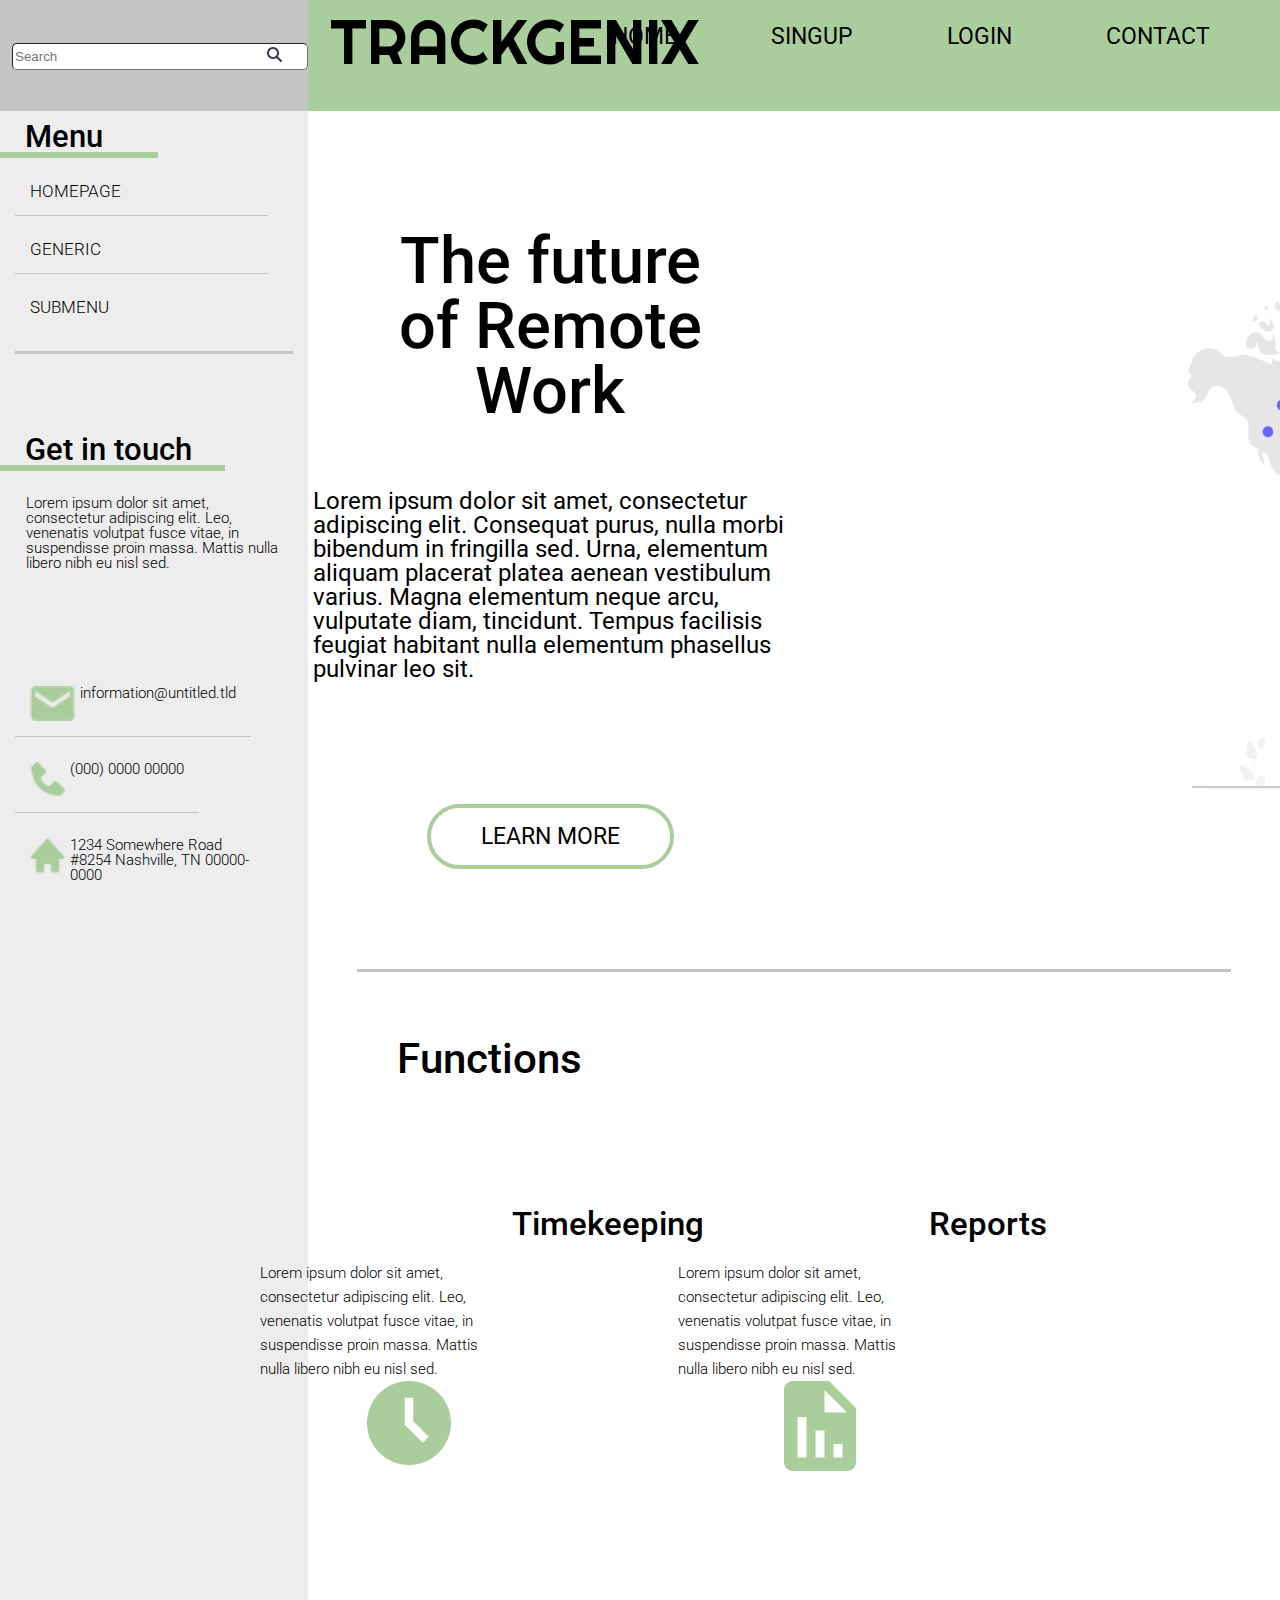
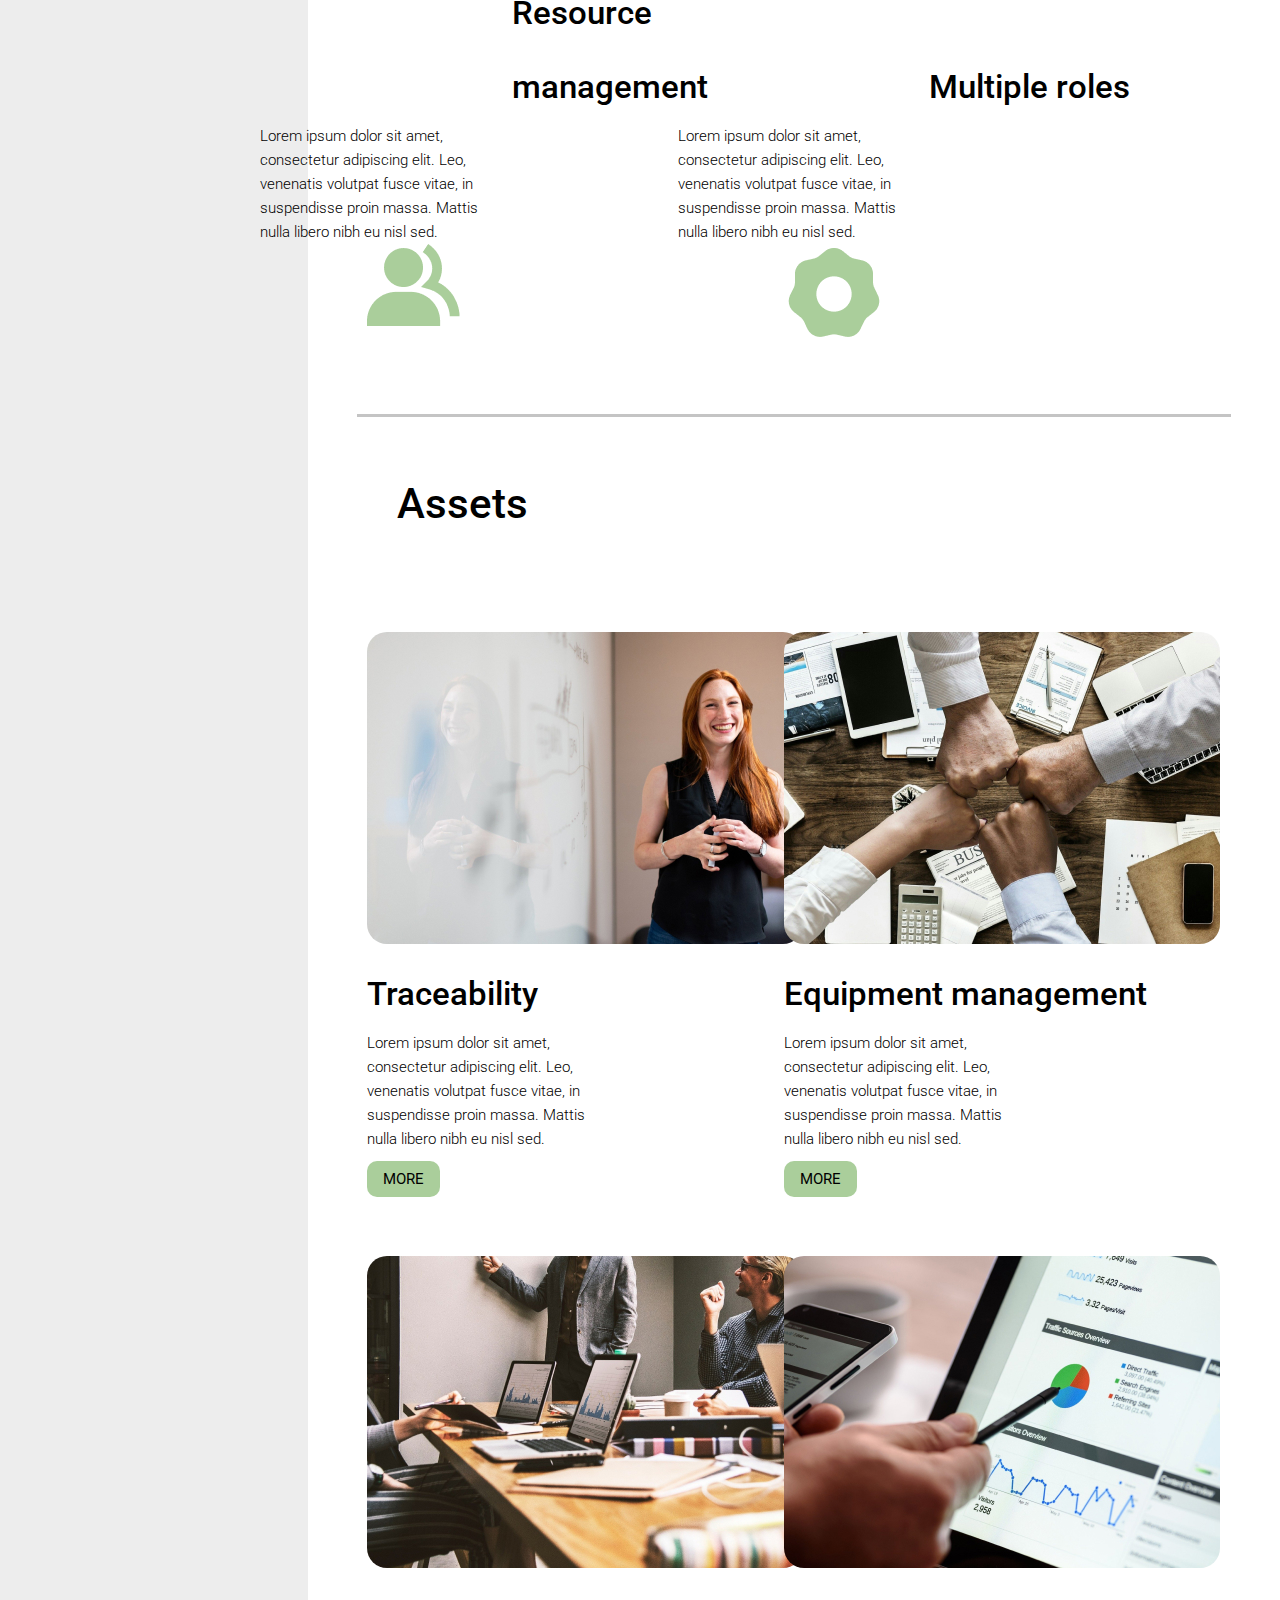
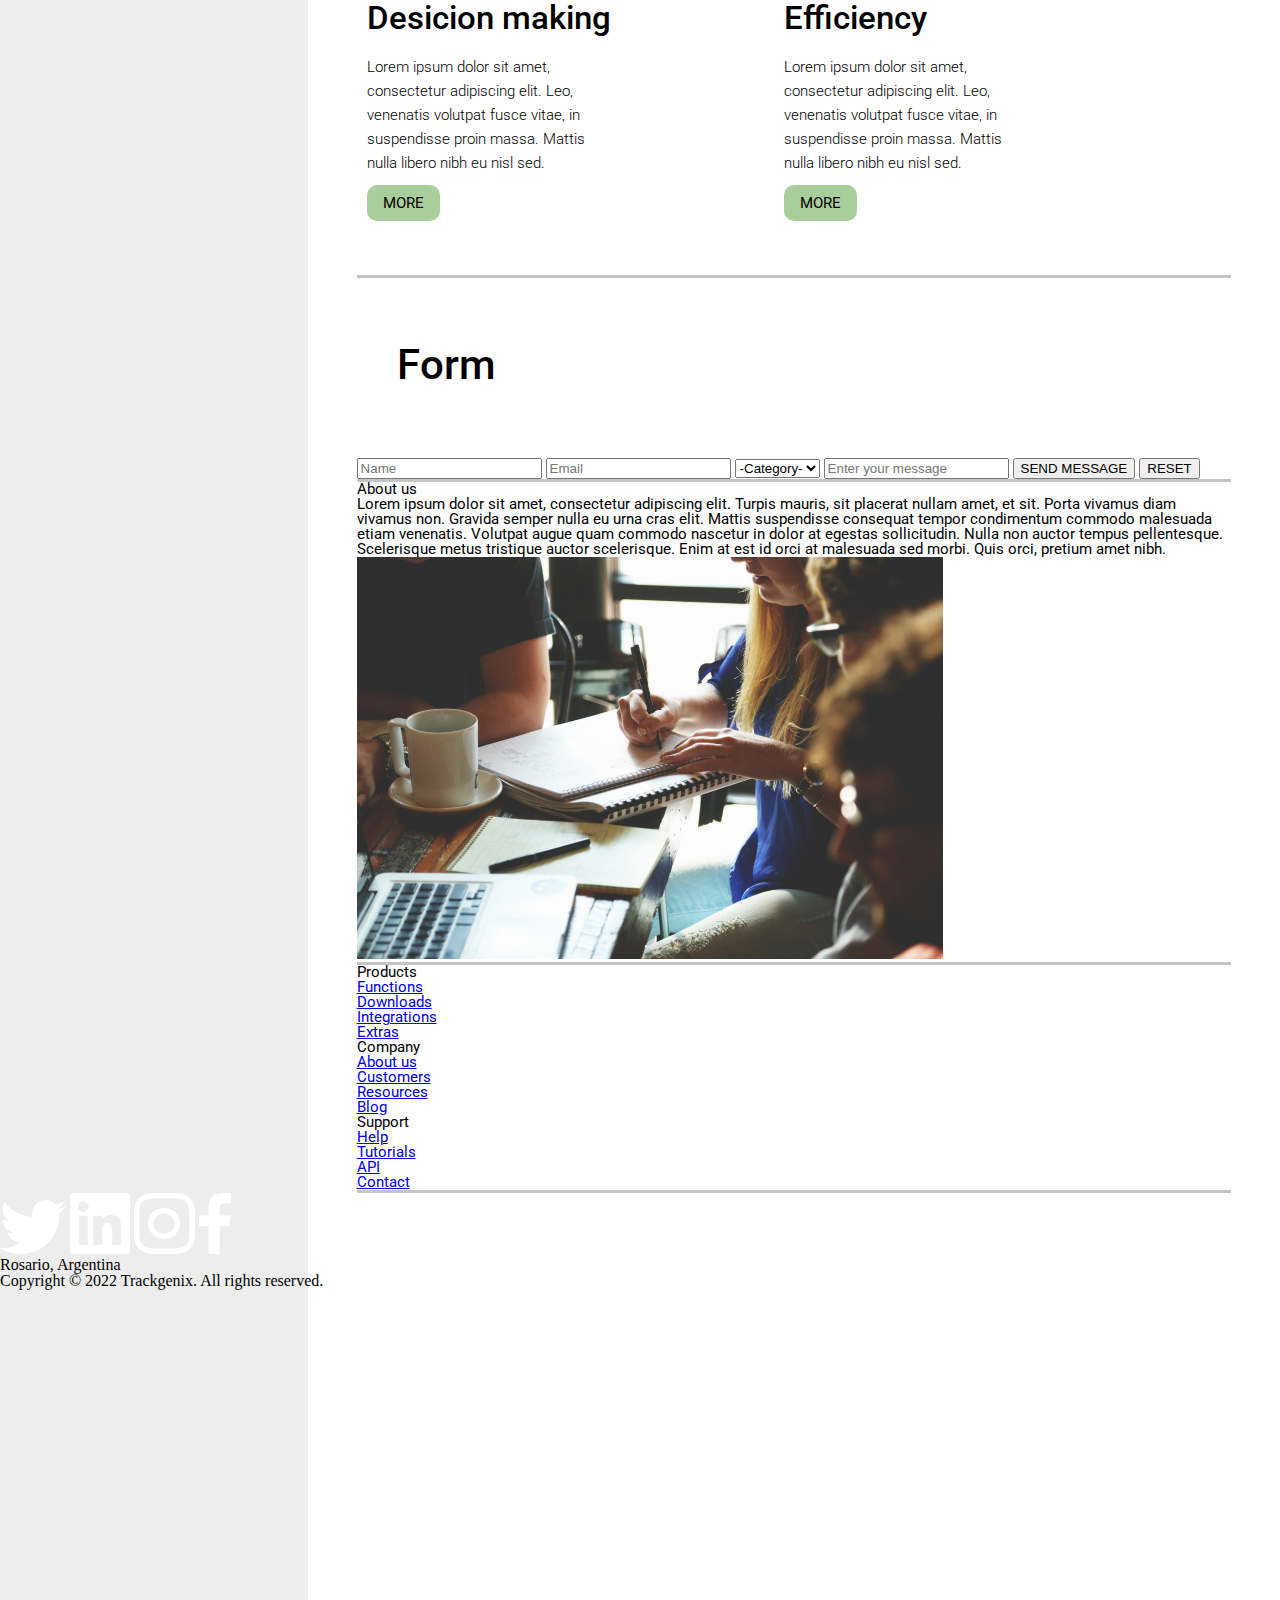
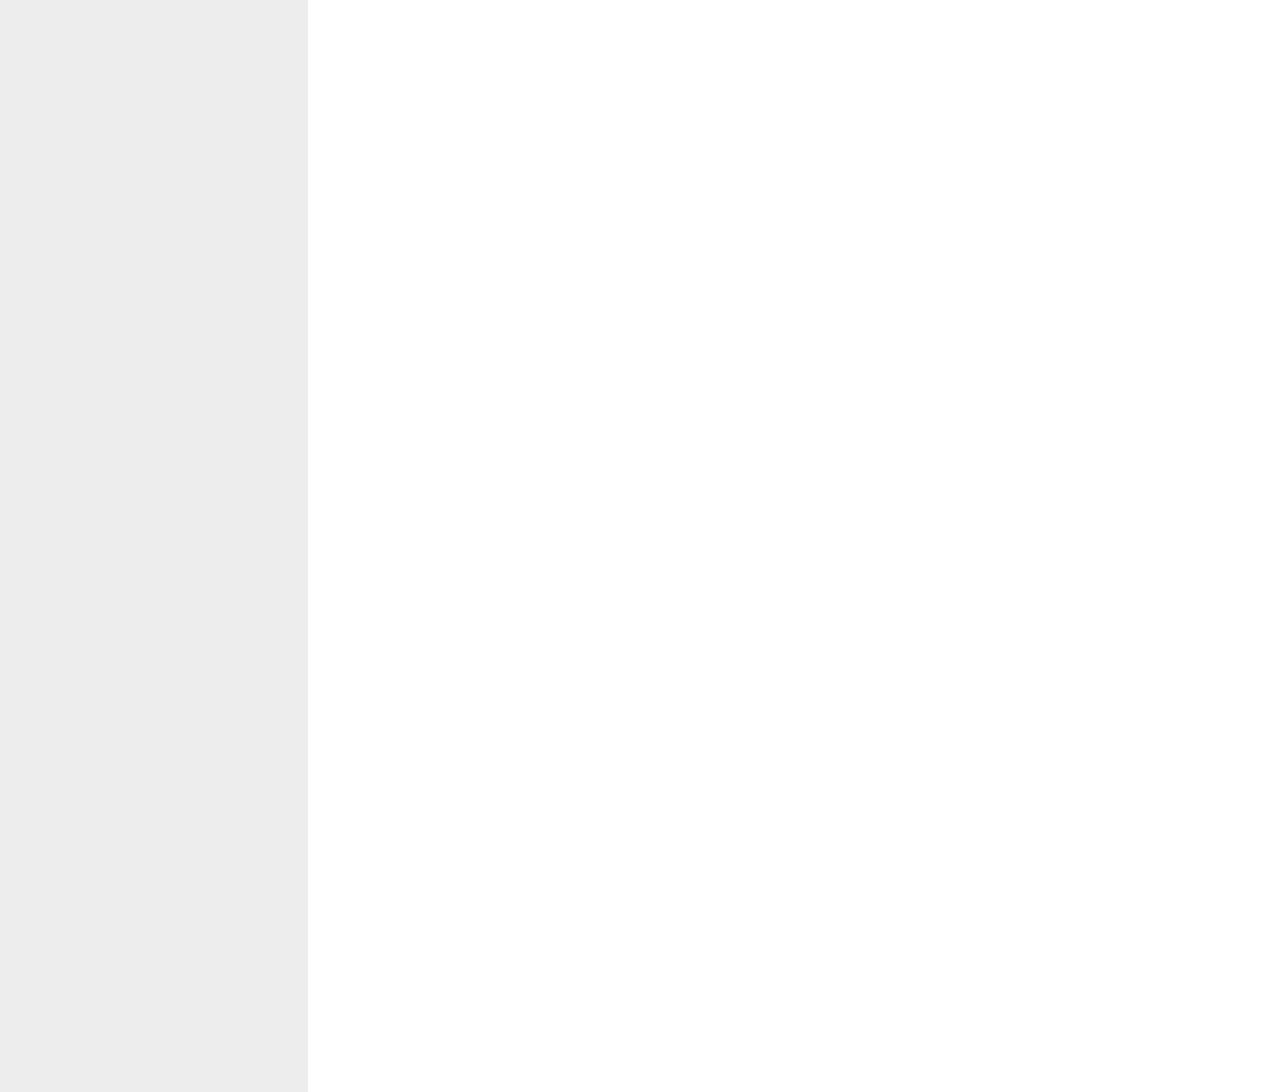
==== commit fcce7543: "BaSP-2022: Main page title - functions - assets" ====
--- a/Semana-03/index.html
+++ b/Semana-03/index.html
@@ -78,61 +78,77 @@
                 </article>
                 <article class="functions">
                     <h2>Functions</h2>
-                    <h3>Timekeeping</h3>
-                    <p>
-                        Lorem ipsum dolor sit amet, consectetur adipiscing elit. Leo, venenatis volutpat fusce vitae, 
-                        in suspendisse proin massa. Mattis nulla libero nibh eu nisl sed. 
-                    </p>
-                    <img src="img/timekeeping.png" alt="#">
-                    <h3>Reports</h3>
-                    <p>
-                        Lorem ipsum dolor sit amet, consectetur adipiscing elit. Leo, venenatis volutpat fusce vitae, 
-                        in suspendisse proin massa. Mattis nulla libero nibh eu nisl sed. 
-                    </p>
-                    <img src="img/report.png" alt="#">
-                    <h3>Resource management</h3>
-                    <p>
-                        Lorem ipsum dolor sit amet, consectetur adipiscing elit. Leo, venenatis volutpat fusce vitae, 
-                        in suspendisse proin massa. Mattis nulla libero nibh eu nisl sed. 
-                    </p>
-                    <img src="img/resource.png" alt="#">
-                    <h3>Multiple roles</h3>
-                    <p>
-                        Lorem ipsum dolor sit amet, consectetur adipiscing elit. Leo, venenatis volutpat fusce vitae, 
-                        in suspendisse proin massa. Mattis nulla libero nibh eu nisl sed. 
-                    </p>
-                    <img src="img/roles.png" alt="#">
+                    <div>
+                        <h3>Timekeeping</h3>
+                        <p>
+                            Lorem ipsum dolor sit amet, consectetur adipiscing elit. Leo, venenatis volutpat fusce vitae, 
+                            in suspendisse proin massa. Mattis nulla libero nibh eu nisl sed. 
+                        </p>
+                        <img src="img/timekeeping.png" alt="#">
+                    </div>
+                    <div>
+                        <h3>Reports</h3>
+                        <p>
+                            Lorem ipsum dolor sit amet, consectetur adipiscing elit. Leo, venenatis volutpat fusce vitae, 
+                            in suspendisse proin massa. Mattis nulla libero nibh eu nisl sed. 
+                        </p>
+                        <img src="img/report.png" alt="#">
+                    </div>
+                    <div>
+                        <h3>Resource management</h3>
+                        <p>
+                            Lorem ipsum dolor sit amet, consectetur adipiscing elit. Leo, venenatis volutpat fusce vitae, 
+                            in suspendisse proin massa. Mattis nulla libero nibh eu nisl sed. 
+                        </p>
+                        <img src="img/resource.png" alt="#">
+                    </div>
+                    <div>
+                        <h3>Multiple roles</h3>
+                        <p>
+                            Lorem ipsum dolor sit amet, consectetur adipiscing elit. Leo, venenatis volutpat fusce vitae, 
+                            in suspendisse proin massa. Mattis nulla libero nibh eu nisl sed. 
+                        </p>
+                        <img src="img/roles.png" alt="#">
+                    </div>
                 </article>
                 <article class="assets">
                     <h2>Assets</h2>
-                    <img src="img/traceability.jpg" alt="#">
-                    <h3>Traceability</h3>
-                    <p>
-                        Lorem ipsum dolor sit amet, consectetur adipiscing elit. Leo, venenatis volutpat fusce vitae,
-                        in suspendisse proin massa. Mattis nulla libero nibh eu nisl sed. 
-                    </p>
-                    <button type="button">MORE</button>
-                    <img src="img/desicion.jpg" alt="#">
-                    <h3>Desucuib making</h3>
-                    <p>
-                        Lorem ipsum dolor sit amet, consectetur adipiscing elit. Leo, venenatis volutpat fusce vitae,
-                        in suspendisse proin massa. Mattis nulla libero nibh eu nisl sed. 
-                    </p>
-                    <button type="button">MORE</button>
-                    <img src="img/equipment.jpg" alt="#">
-                    <h3>Equipment management</h3>
-                    <p>
-                        Lorem ipsum dolor sit amet, consectetur adipiscing elit. Leo, venenatis volutpat fusce vitae,
-                        in suspendisse proin massa. Mattis nulla libero nibh eu nisl sed. 
-                    </p>
-                    <button type="button">MORE</button>
-                    <img src="img/efficiency.jpg" alt="#">
-                    <h3>Efficiency</h3>
-                    <p>
-                        Lorem ipsum dolor sit amet, consectetur adipiscing elit. Leo, venenatis volutpat fusce vitae,
-                        in suspendisse proin massa. Mattis nulla libero nibh eu nisl sed. 
-                    </p>
-                    <button type="button">MORE</button>
+                    <div>
+                        <img src="img/traceability.jpg" alt="#">
+                        <h3>Traceability</h3>
+                        <p>
+                            Lorem ipsum dolor sit amet, consectetur adipiscing elit. Leo, venenatis volutpat fusce vitae,
+                            in suspendisse proin massa. Mattis nulla libero nibh eu nisl sed. 
+                        </p>
+                        <button type="button">MORE</button>
+                    </div>
+                    <div>
+                        <img src="img/equipment.jpg" alt="#">
+                        <h3>Equipment management</h3>
+                        <p>
+                            Lorem ipsum dolor sit amet, consectetur adipiscing elit. Leo, venenatis volutpat fusce vitae,
+                            in suspendisse proin massa. Mattis nulla libero nibh eu nisl sed. 
+                        </p>
+                        <button type="button">MORE</button>
+                    </div>
+                    <div>
+                        <img src="img/desicion.jpg" alt="#">
+                        <h3>Desicion making</h3>
+                        <p>
+                            Lorem ipsum dolor sit amet, consectetur adipiscing elit. Leo, venenatis volutpat fusce vitae,
+                            in suspendisse proin massa. Mattis nulla libero nibh eu nisl sed. 
+                        </p>
+                        <button type="button">MORE</button>
+                    </div>
+                    <div>
+                        <img src="img/efficiency.jpg" alt="#">
+                        <h3>Efficiency</h3>
+                        <p>
+                            Lorem ipsum dolor sit amet, consectetur adipiscing elit. Leo, venenatis volutpat fusce vitae,
+                            in suspendisse proin massa. Mattis nulla libero nibh eu nisl sed. 
+                        </p>
+                        <button type="button">MORE</button>
+                    </div>
                 </article>
                 <article class="form">
                     <h2>Form</h2>
--- a/Semana-03/css/Index.css
+++ b/Semana-03/css/Index.css
@@ -82,7 +82,7 @@
 }
 aside ul li {
     margin-right: 25px;
-    padding-left: 25px;
+    padding-left: 15px;
     padding-top: 25px;
     padding-bottom: 15px;
     border-bottom: 1px solid #c4c4c4;
@@ -142,7 +142,6 @@
     position: relative;
     width: 350px;
     padding-left: 67px;
-    border-bottom: 3px solid #c4c4c4;
     font-family: 'Roboto', sans-serif;
     font-size: 65px;
     font-weight: 500;
@@ -160,49 +159,153 @@
 }
 .main-title img {
     position: absolute;
-    left: 305%;
+    left: 880px;
     top: 0px;
     height: 560px;
 }
 .main-title button {
     position: relative;
     margin-top: 380px;
+    margin-bottom: 100px;
+    padding: 15px 50px;
+    border: 4px solid #AACE9B;
+    border-radius: 35px;
+    background-color: #fff;
+    font-family: 'Roboto', sans-serif;
+    font-size: 23px;
+    font-weight: 400px;
 }
 .functions {
     position: relative;
-    width: 300px;
+    width: 90%;
+    margin: auto;
+    border-top: 3px solid #c4c4c4;
+    border-bottom: 3px solid #c4c4c4;
+}
+.functions h2 {
+    margin: 50px 1000px 50px 40px;
+    border-bottom: 6px solid #AACE9B;
+    font-family: 'Roboto';
+    font-style: normal;
+    font-weight: 500;
+    font-size: 42px;
+    line-height: 74px;
+    }
+.functions div {
+    width: 45%;
+    display: inline-block;
+    margin: 35px 10px 70px 10px;
+}
+.functions div h3 {
+    padding-left: 145px;
+    font-family: 'Roboto';
+    font-style: normal;
+    font-weight: 500;
+    font-size: 33px;
+    line-height: 74px;
+}
+.functions div p {
+    width: 250px;
+    padding-right: 250px;
+    float: right;
+    font-family: 'Roboto';
+    font-style: normal;
+    font-weight: 300;
+    font-size: 15px;
+    line-height: 24px;
+}
+.functions div img {
+    float: left;
+}
+.assets {
+    position: relative;
+    width: 90%;
+    margin: auto;
+    padding-bottom: 30px;
+    border-bottom: 3px solid #c4c4c4;
+}
+.assets h2 {
+    margin: 50px 1000px 50px 40px;
+    border-bottom: 6px solid #AACE9B;
+    font-family: 'Roboto';
+    font-style: normal;
+    font-weight: 500;
+    font-size: 42px;
+    line-height: 74px;
+}
+.assets div {
+    position: relative;
+    width: 45%;
+    display: inline-block;
+    margin: 35px 10px 70px 10px;
+}
+.assets img {
+    border-radius: 20px;
+}
+.assets div h3 {
+    padding-top: 10px;
+    font-family: 'Roboto';
+    font-style: normal;
+    font-weight: 500;
+    font-size: 33px;
+    line-height: 74px;
+}
+.assets div p {
+    width: 250px;
+    float: left;
+    font-family: 'Roboto';
+    font-style: normal;
+    font-weight: 300;
+    font-size: 15px;
+    line-height: 24px;
+}
+.assets div button {
+    position: absolute;
+    margin-top: 130px;
+    padding: 6px 16px;
+    left: 0;
+    border: none;
+    border-radius: 10px;
+    background-color: #AACE9B;
+    color: #000;
+    font-family: 'Roboto';
+    font-style: normal;
+    font-weight: 400;
+    font-size: 15px;
+    line-height: 24px;
+    text-transform: uppercase;
+    cursor: pointer;
+
+}
+.form {
+    position: relative;
+    margin: auto;
+    width: 90%;
+    border-bottom: 3px solid #c4c4c4;
+}
+.form h2 {
+    margin: 50px 1200px 50px 40px;
+    border-bottom: 6px solid #AACE9B;
+    font-family: 'Roboto';
+    font-style: normal;
+    font-weight: 500;
+    font-size: 42px;
+    line-height: 74px;
+
+}
+.about-us {
+    position: relative;
+    width: 90%;
+    margin: auto;
     border-bottom: 3px solid #c4c4c4;
     font-family: 'Roboto', sans-serif;
     font-size: 15px;
     font-weight: 50px;
 }
-.assets {
-    position: relative;
-    width: 300px;
-    border-bottom: 3px solid #c4c4c4;
-    font-family: 'Roboto', sans-serif;
-    font-size: 15px;
-    font-weight: 50px;
-}
-.form {
-    position: relative;
-    width: 300px;
-    border-bottom: 3px solid #c4c4c4;
-    font-family: 'Roboto', sans-serif;
-    font-size: 15px;
-    font-weight: 50px;
-}
-.about-us {
-    position: relative;
-    width: 300px;
-    border-bottom: 3px solid #c4c4c4;
-    font-family: 'Roboto', sans-serif;
-    font-size: 15px;
-    font-weight: 50px;
-}
 .products {
     position: relative;
-    width: 300px;
+    width: 90%;
+    margin: auto;
     border-bottom: 3px solid #c4c4c4;
     font-family: 'Roboto', sans-serif;
     font-size: 15px;
@@ -212,7 +315,8 @@
     position: relative;
     margin-left: 308px;
     margin-top: 118px;
-    width: 300px;
+    width: 90%;
+    margin: auto;
     border-bottom: 3px solid #c4c4c4;
     font-family: 'Roboto', sans-serif;
     font-size: 15px;
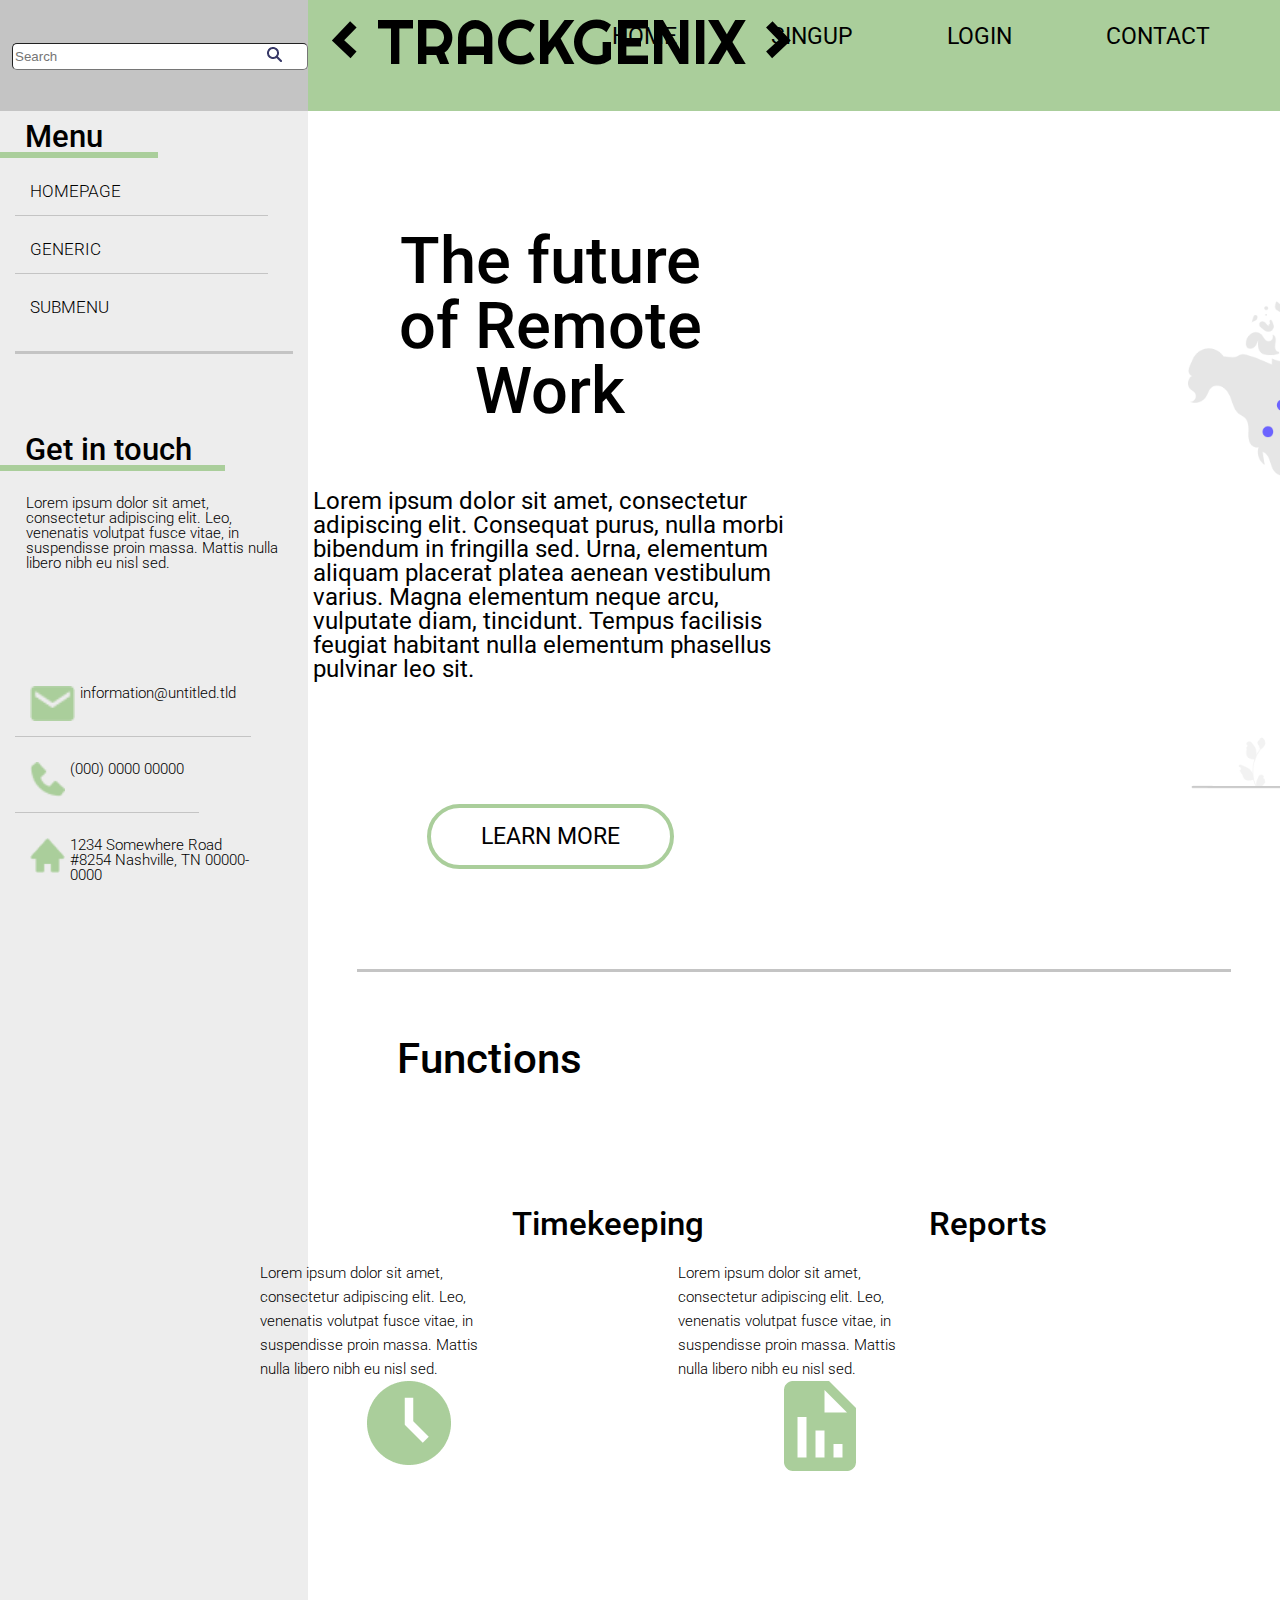
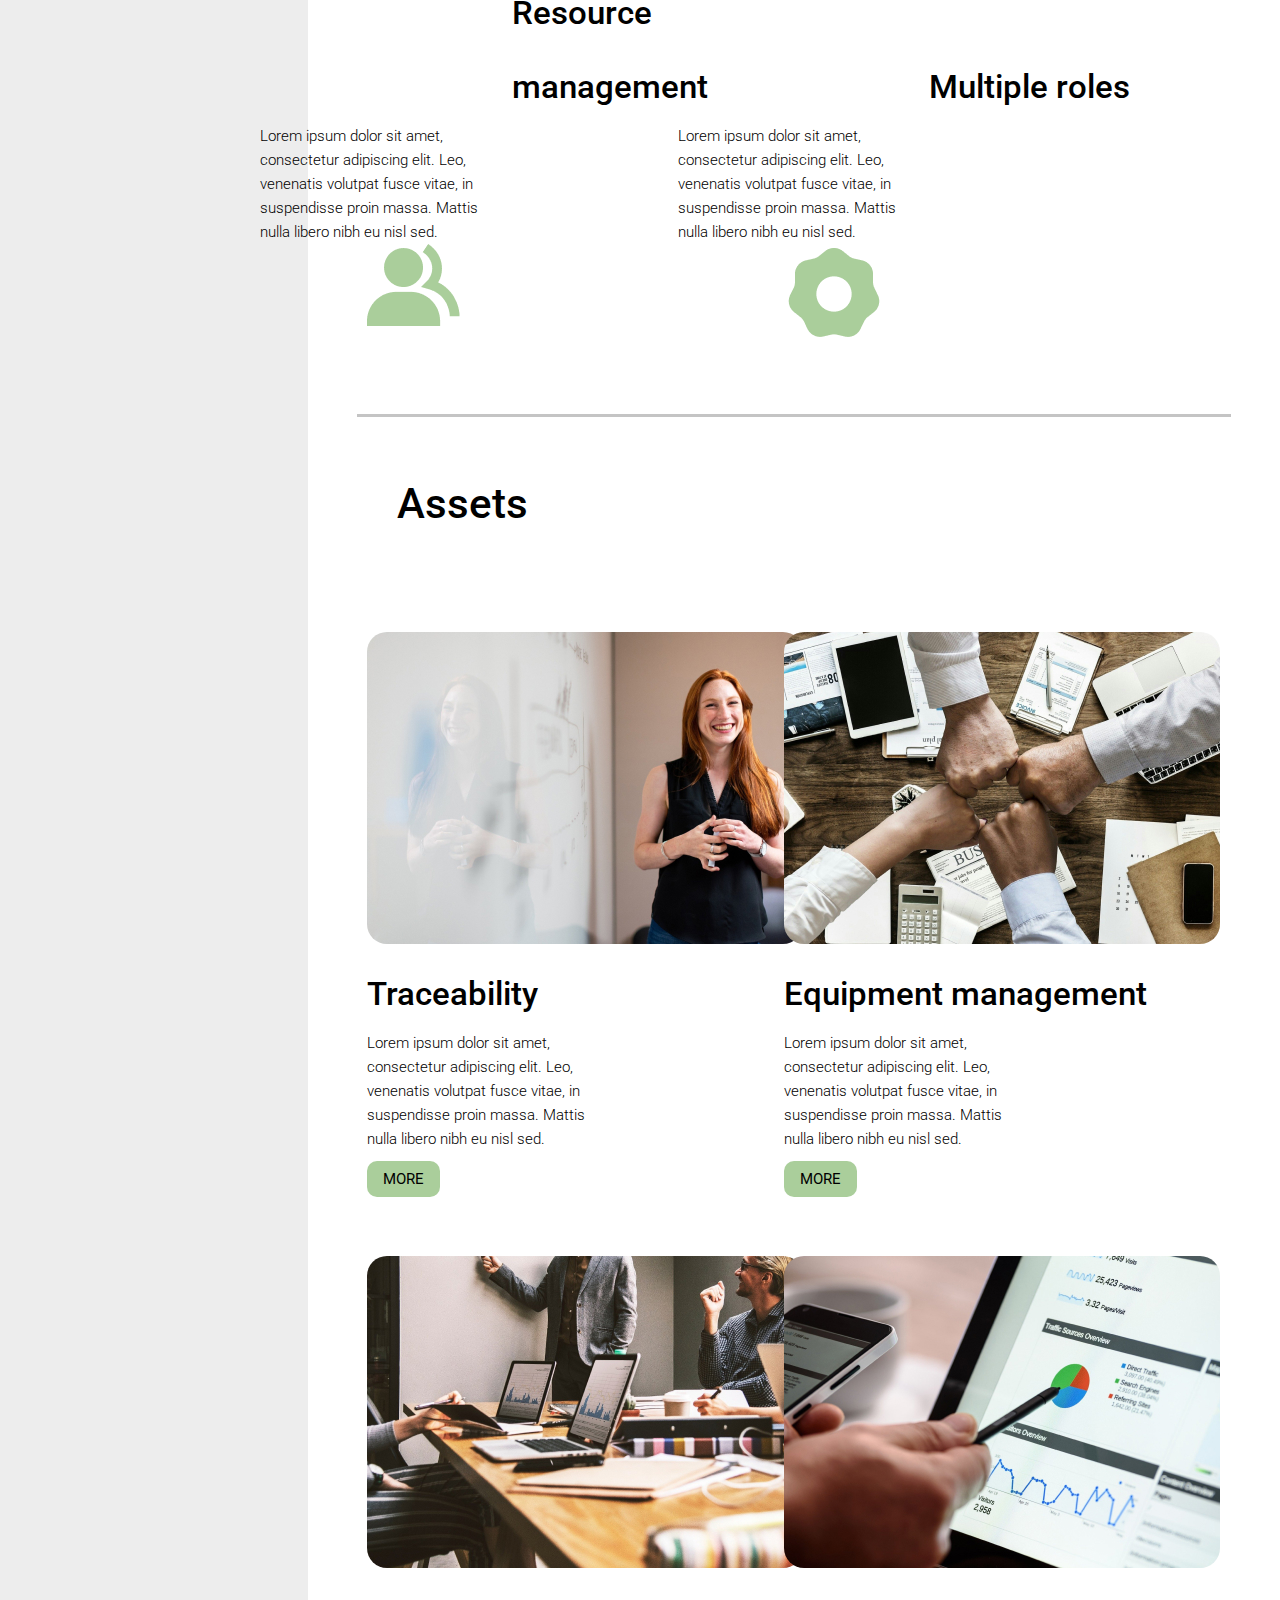
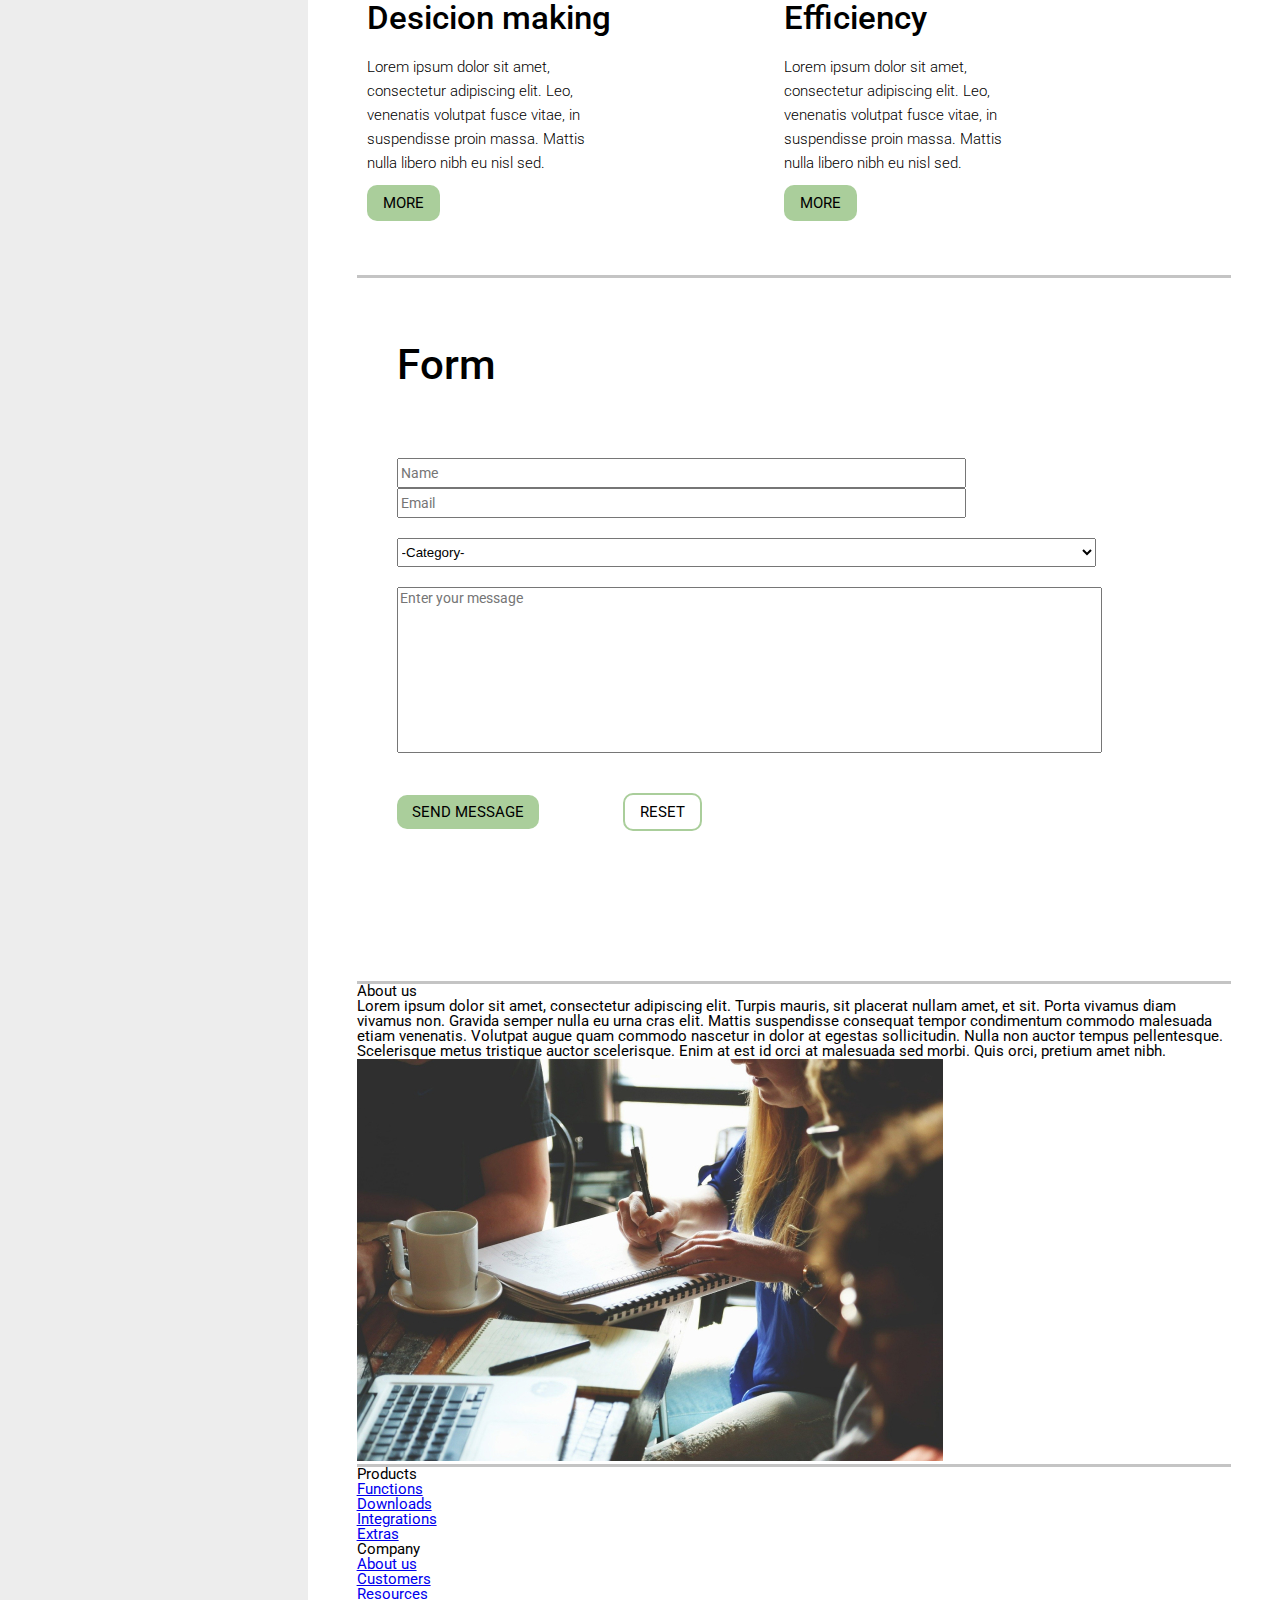
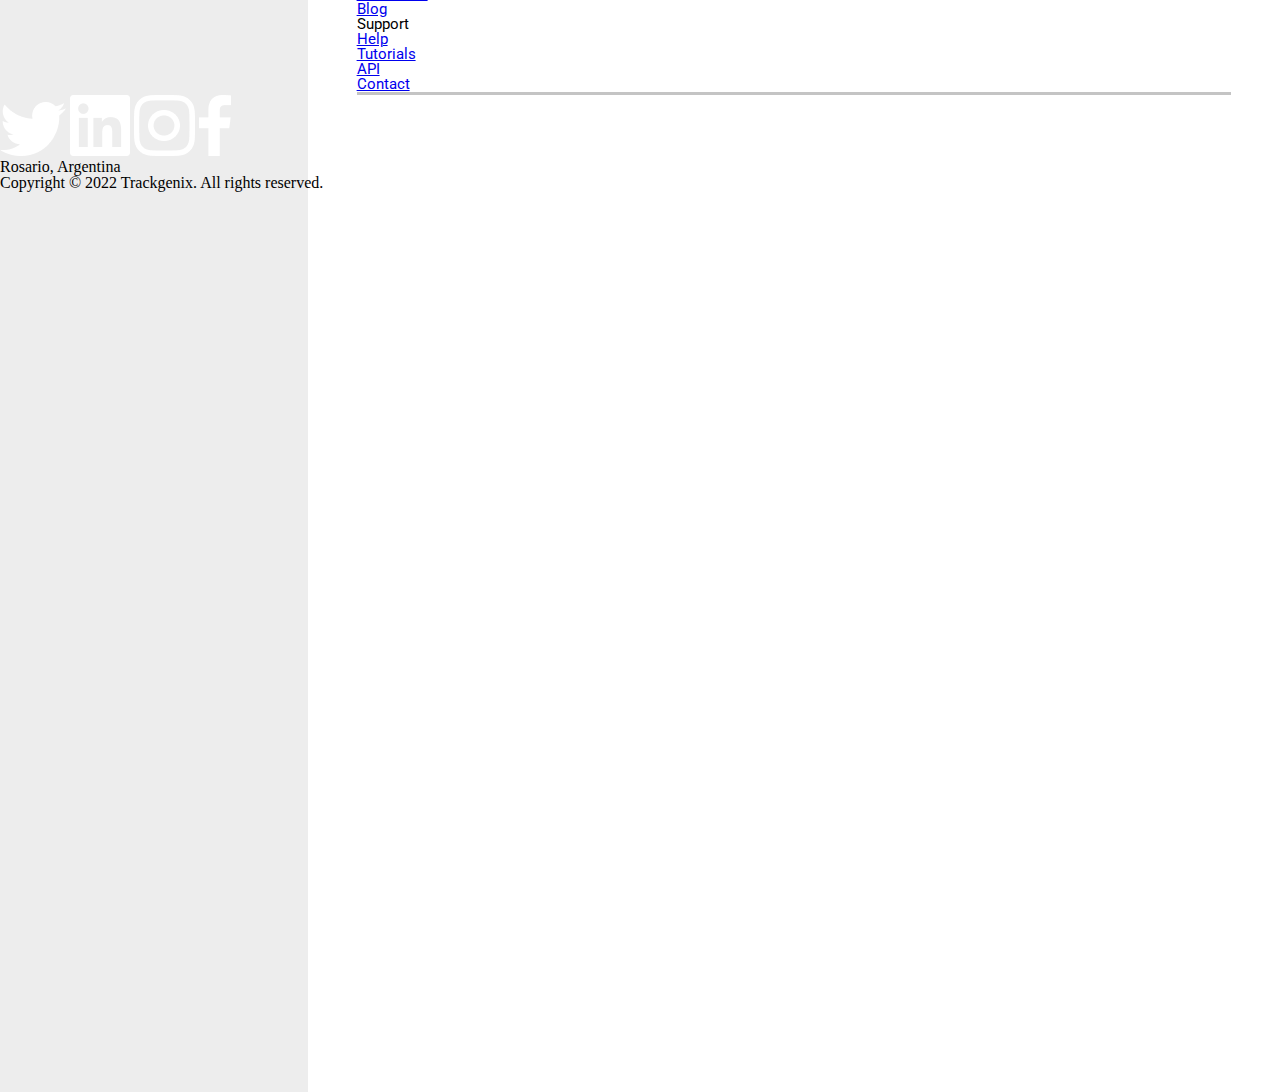
==== commit 8b702203: "BaSP-2022: First look of Forms section" ====
--- a/Semana-03/index.html
+++ b/Semana-03/index.html
@@ -16,7 +16,7 @@
     </head>
     <body>
         <header>
-            <h1>TRACKGENIX</h1>
+            <h1> < TRACKGENIX > </TRACKGENIX></h1>
             <nav>
                 <ul>
                     <li><a href="#">HOME</a></li>
@@ -156,7 +156,7 @@
                         <input type="text" placeholder="Name">
                         <input type="text" placeholder="Email">
                         <select name="#" id="#"><option value="#">-Category-</option></select>
-                        <input type="text" placeholder="Enter your message">
+                        <textarea type="text" placeholder="Enter your message"></textarea>
                         <button type="button">SEND MESSAGE</button>
                         <button type="button">RESET</button>
                     </form>
--- a/Semana-03/css/Index.css
+++ b/Semana-03/css/Index.css
@@ -275,7 +275,6 @@
     line-height: 24px;
     text-transform: uppercase;
     cursor: pointer;
-
 }
 .form {
     position: relative;
@@ -291,7 +290,60 @@
     font-weight: 500;
     font-size: 42px;
     line-height: 74px;
-
+}
+.form form input {
+    display: inline-block;
+    align-items: flex-end;
+    margin-left: 40px;
+    padding: 5px 385px 5px 2px;
+    font-family: 'Roboto';
+    font-style: normal;
+    font-weight: 400;
+    font-size: 14px;
+    line-height: 16px;
+    color: #373867;
+}
+.form form input:first-child {
+    margin-right: 5px;
+}
+.form select {
+    display: block;
+    width: 80%;
+    margin: 20px 0px 20px 40px;
+    padding-top: 5px;
+    padding-bottom: 5px;
+}
+.form form textarea {
+    display: block;
+    width: 80%;
+    height: 160px;
+    margin-left: 40px;
+    font-family: 'Roboto';
+    font-style: normal;
+    font-weight: 400;
+    font-size: 14px;
+    line-height: 16px;
+    resize: none;
+}
+.form button {
+    margin: 40px;
+    padding: 5px 15px 5px 15px;
+    border: none;
+    border-radius: 10px;
+    background-color: #AACE9B;
+    color: #000;
+    font-family: 'Roboto';
+    font-style: normal;
+    font-weight: 400;
+    font-size: 15px;
+    line-height: 24px;
+    text-transform: uppercase;
+    cursor: pointer;
+}
+.form button:last-child {
+    margin-bottom: 150px;
+    background-color: #fff;
+    border: 2px solid #AACE9B;
 }
 .about-us {
     position: relative;
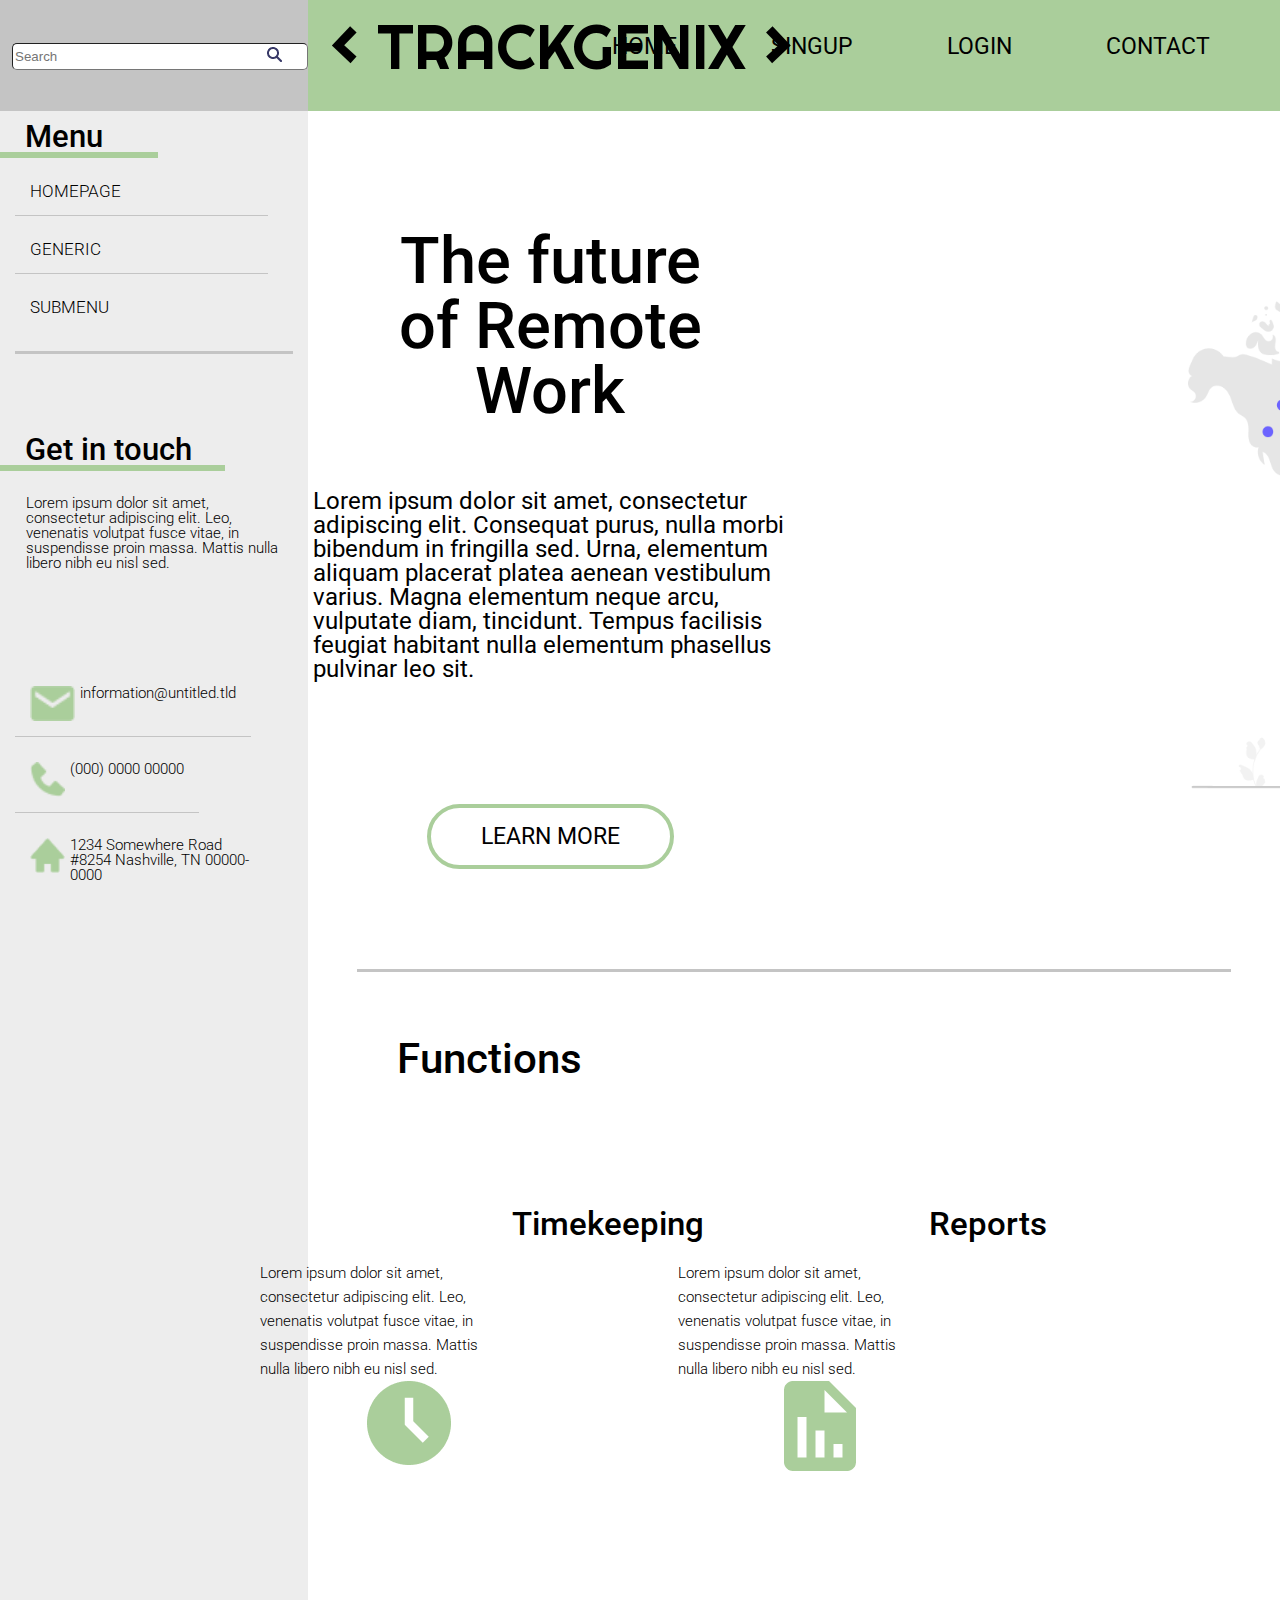
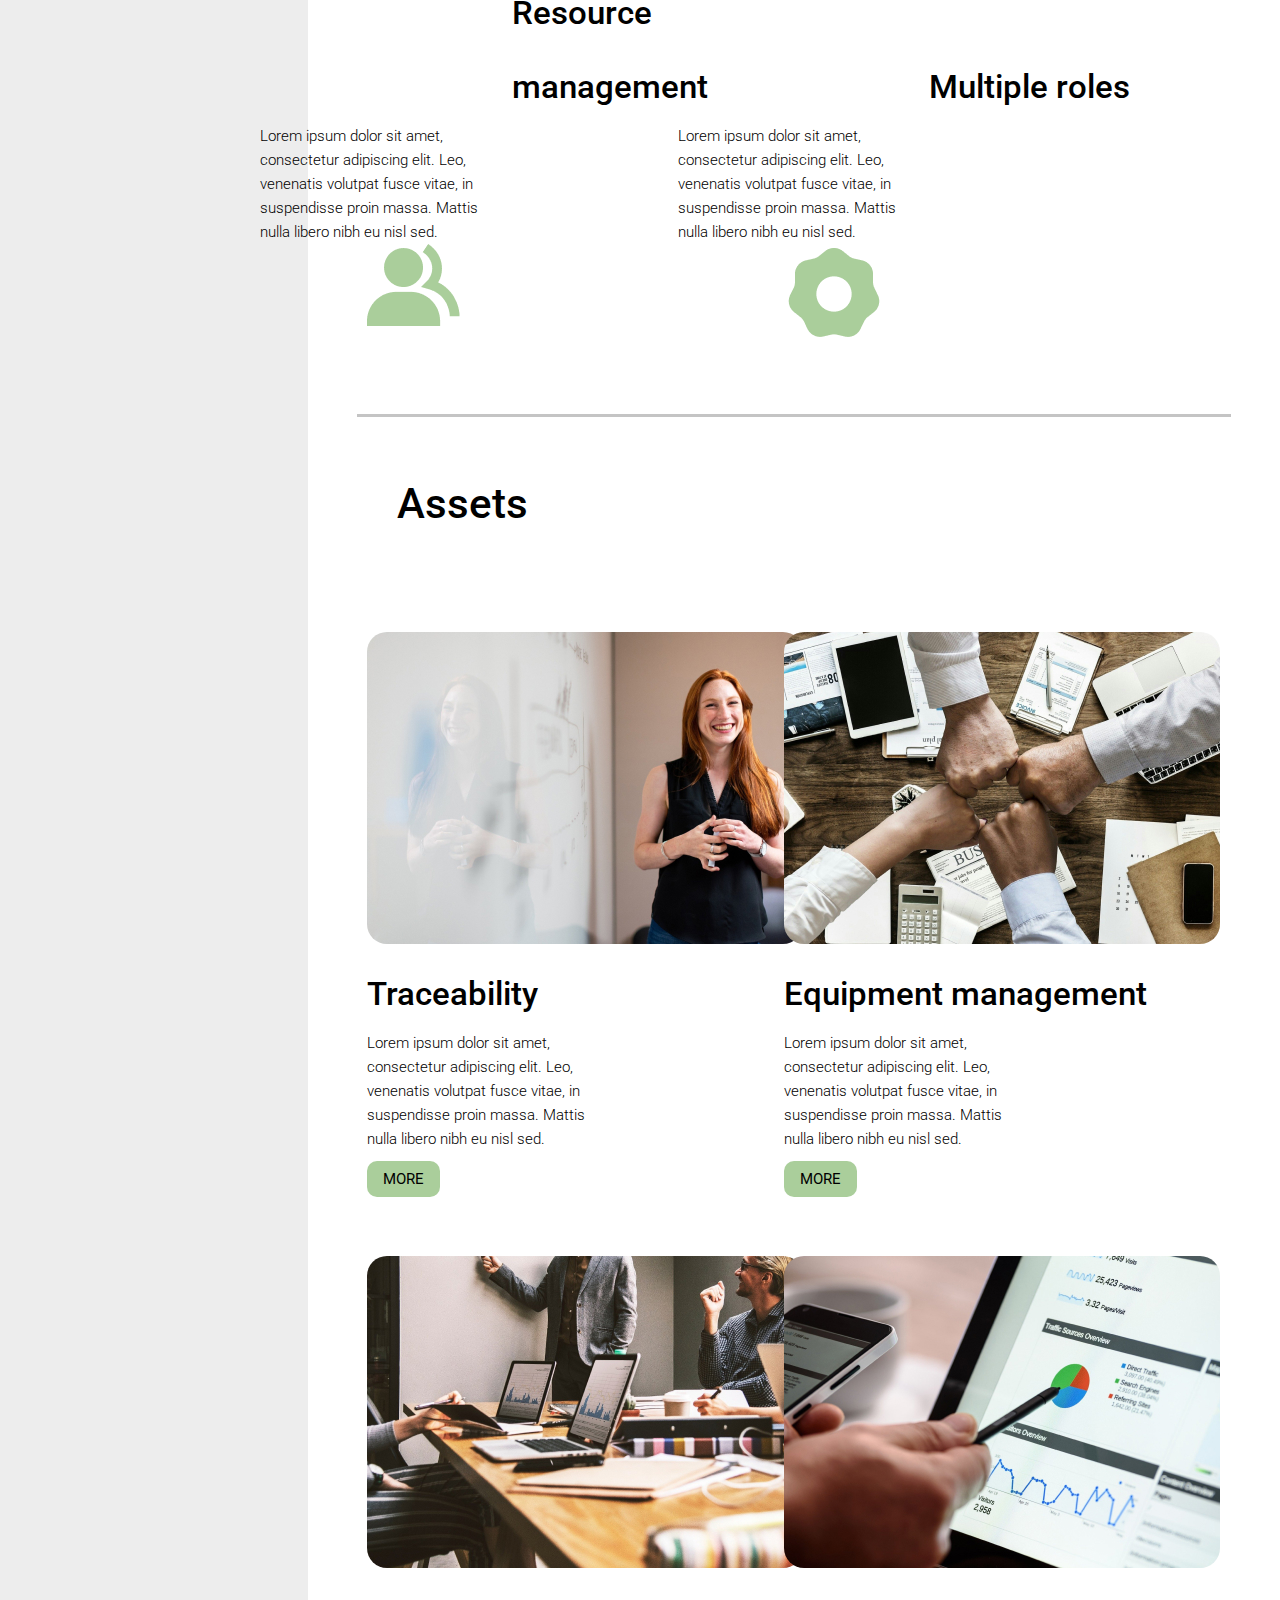
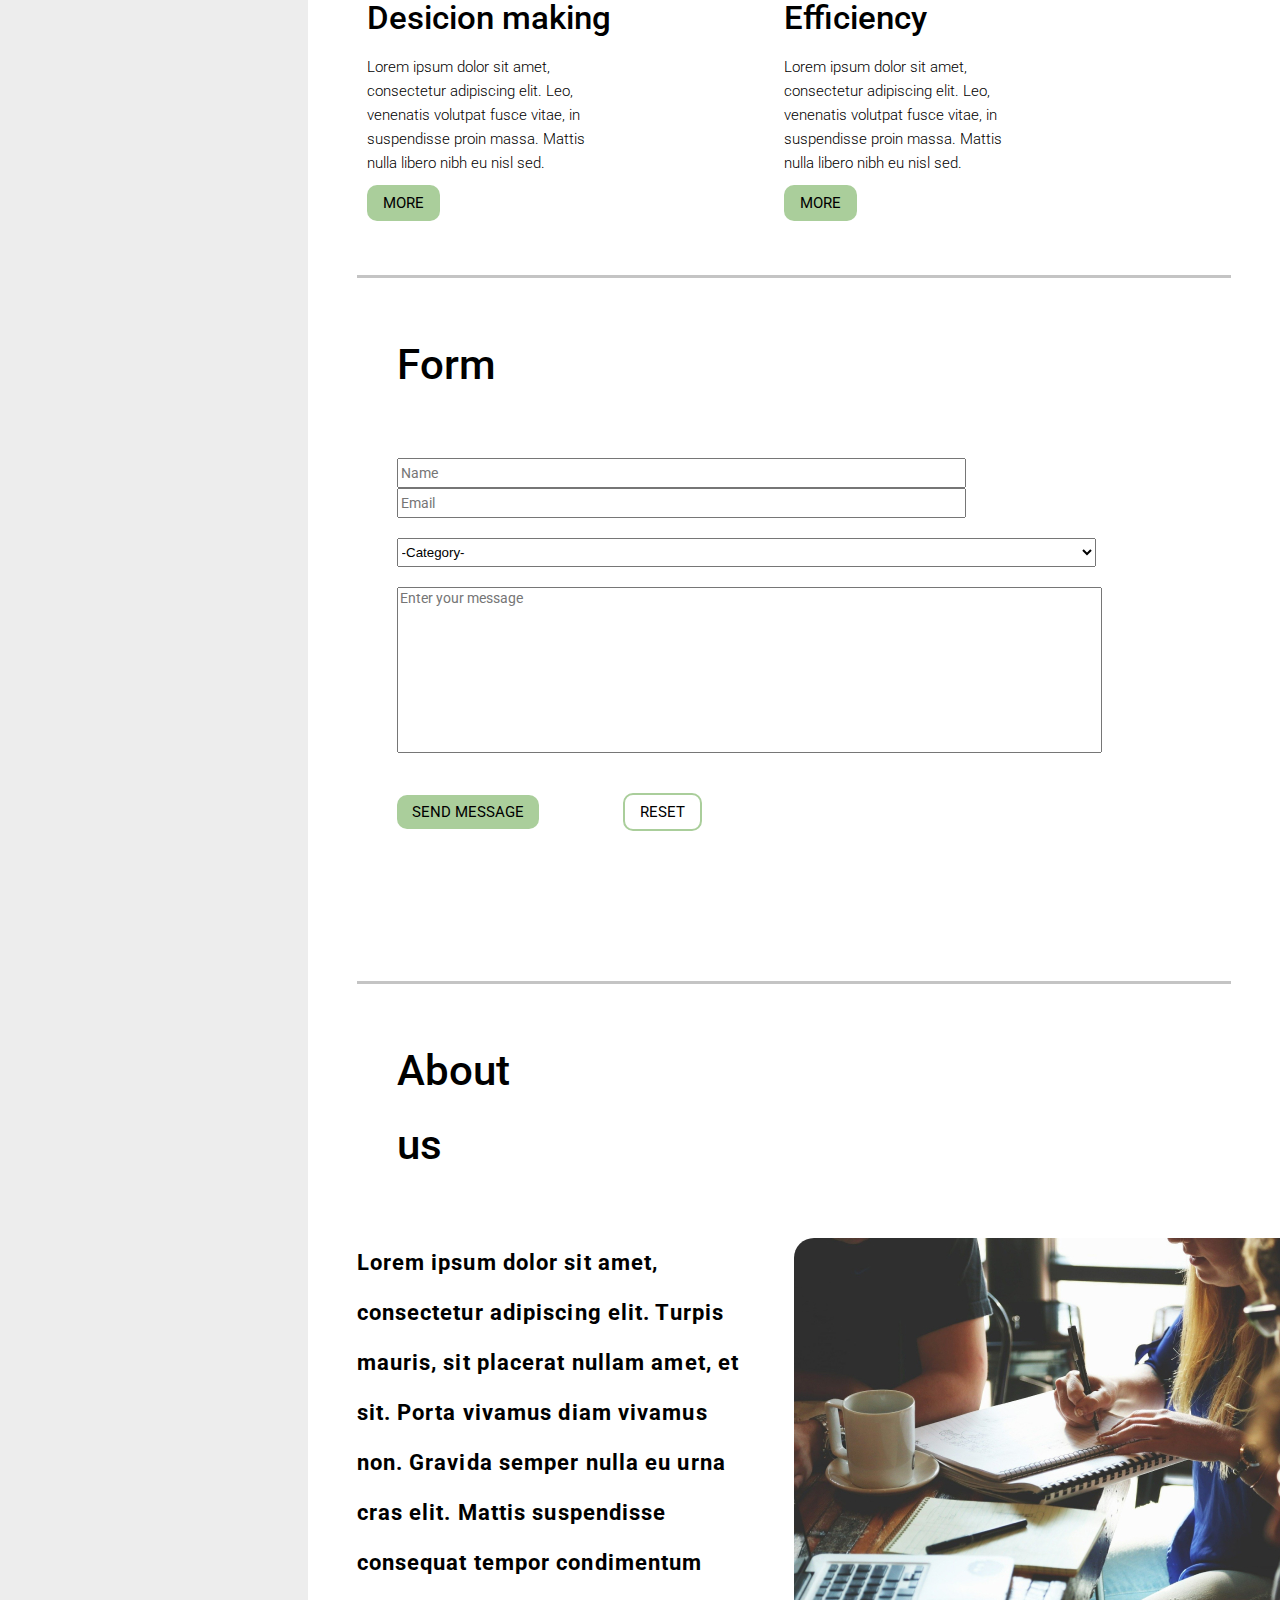
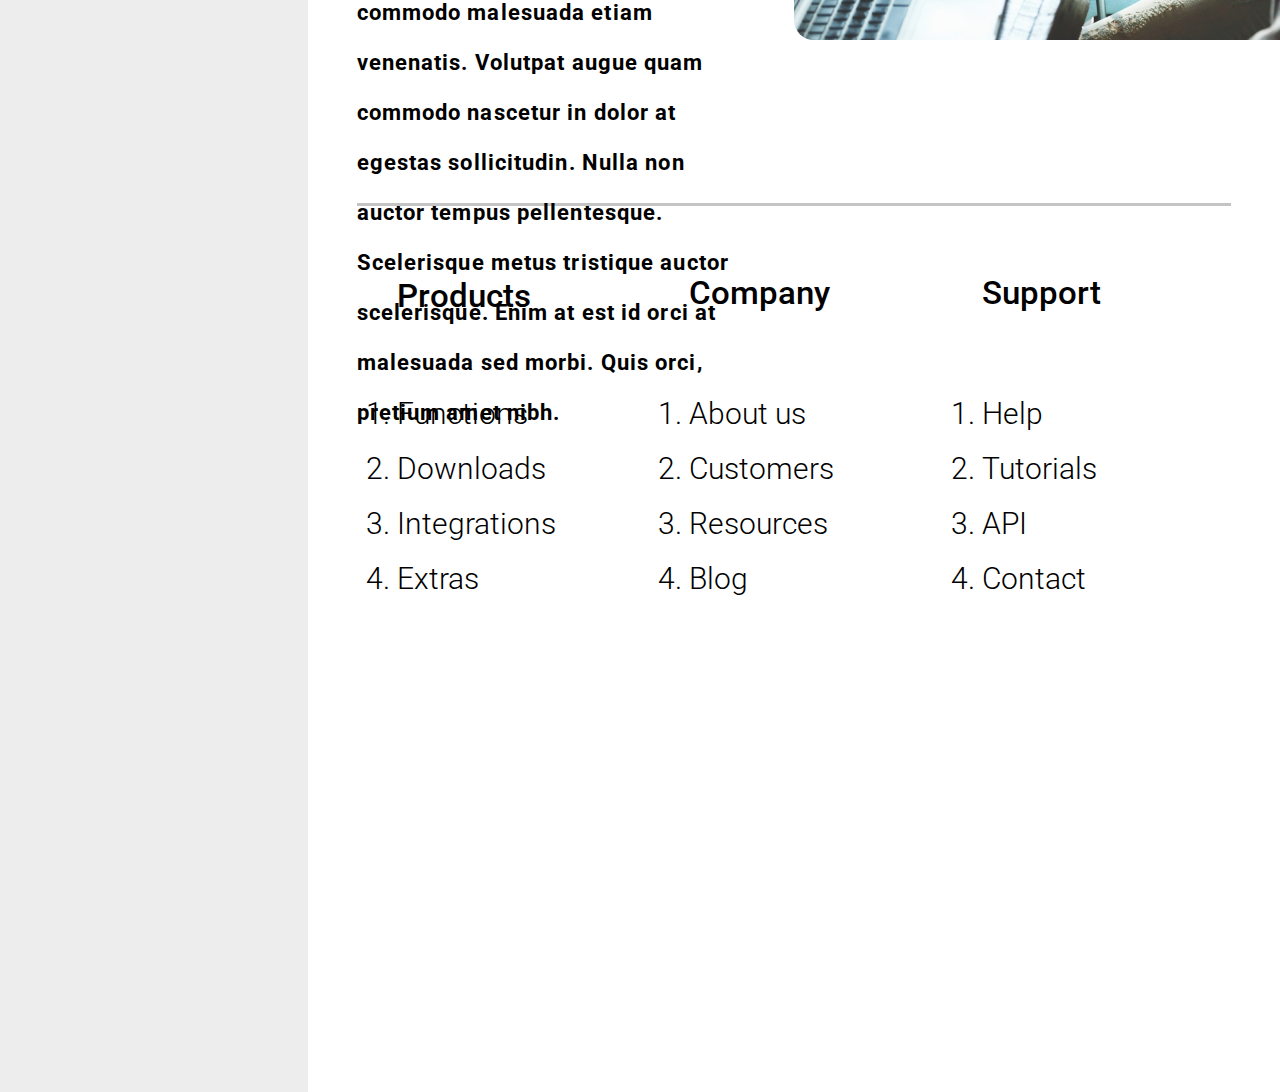
==== commit 4ad21a7f: "BaSP-2022: Main page done!" ====
--- a/Semana-03/index.html
+++ b/Semana-03/index.html
@@ -173,40 +173,46 @@
                     </p>
                     <img src="img/aboutus.jpg" alt="#">
                 </article>
-                <article class="products">
+                <article class="last-main">
+                    <div class="products">
                     <h3>Products</h3>
-                    <ol>
-                        <li><a href="#">Functions</a></li>
-                        <li><a href="#">Downloads</a></li>
-                        <li><a href="#">Integrations</a></li>
-                        <li><a href="#">Extras</a></li>
-                    </ol>
+                        <ol>
+                            <li><a href="#">Functions</a></li>
+                            <li><a href="#">Downloads</a></li>
+                            <li><a href="#">Integrations</a></li>
+                            <li><a href="#">Extras</a></li>
+                        </ol>
+                    </div>
+                    <div class="company">
                     <h3>Company</h3>
-                    <ol>
-                        <li><a href="#">About us</a></li>
-                        <li><a href="#">Customers</a></li>
-                        <li><a href="#">Resources</a></li>
-                        <li><a href="#">Blog</a></li>
-                    </ol>
+                        <ol>
+                            <li><a href="#">About us</a></li>
+                            <li><a href="#">Customers</a></li>
+                            <li><a href="#">Resources</a></li>
+                            <li><a href="#">Blog</a></li>
+                        </ol>
+                    </div>
+                    <div class="support">
                     <h3>Support</h3>
-                    <ol>
-                        <li><a href="#">Help</a></li>
-                        <li><a href="#">Tutorials</a></li>
-                        <li><a href="#">API</a></li>
-                        <li><a href="#">Contact</a></li>
-                    </ol>
+                        <ol>
+                            <li><a href="#">Help</a></li>
+                            <li><a href="#">Tutorials</a></li>
+                            <li><a href="#">API</a></li>
+                            <li><a href="#">Contact</a></li>
+                        </ol>
+                    </div>
                 </article>
             </section>
+            <footer>
+                    <ul>
+                        <a href="#"><img src="img/twitter.png" alt="#"></a>
+                        <a href="#"><img src="img/lkd.png" alt="#"></a>
+                        <a href="#"><img src="img/ig.png" alt="#"></a>
+                        <a href="#"><img src="img/fb.png" alt="#"></a>
+                    </ul>
+                <p>Rosario, Argentina</p>
+                <p>Copyright © 2022 Trackgenix. All rights reserved.</p>
+            </footer>
         </main>
-        <footer>
-            <ul>
-                <a href="#"><img src="img/twitter.png" alt="#"></a>
-                <a href="#"><img src="img/lkd.png" alt="#"></a>
-                <a href="#"><img src="img/ig.png" alt="#"></a>
-                <a href="#"><img src="img/fb.png" alt="#"></a>
-            </ul>
-            <p>Rosario, Argentina</p>
-            <p>Copyright © 2022 Trackgenix. All rights reserved.</p>
-        </footer>
     </body>
 </html>--- a/Semana-03/css/Index.css
+++ b/Semana-03/css/Index.css
@@ -8,7 +8,7 @@
 }
 header h1 {
     padding-left: 330px;
-    padding-top: 10px;
+    padding-top: 15px;
     font-family: 'Righteous', cursive;
     font-size: 62px;
     color: #000;
@@ -20,6 +20,7 @@
 }
 header nav ul li {
     display: inline-block;
+    padding-top: 10px;
     padding-right: 60px;
     padding-left: 30px;
     font-family: 'Roboto', sans-serif;
@@ -183,7 +184,7 @@
     border-bottom: 3px solid #c4c4c4;
 }
 .functions h2 {
-    margin: 50px 1000px 50px 40px;
+    margin: 50px 1200px 50px 40px;
     border-bottom: 6px solid #AACE9B;
     font-family: 'Roboto';
     font-style: normal;
@@ -225,7 +226,7 @@
     border-bottom: 3px solid #c4c4c4;
 }
 .assets h2 {
-    margin: 50px 1000px 50px 40px;
+    margin: 50px 1250px 50px 40px;
     border-bottom: 6px solid #AACE9B;
     font-family: 'Roboto';
     font-style: normal;
@@ -283,7 +284,7 @@
     border-bottom: 3px solid #c4c4c4;
 }
 .form h2 {
-    margin: 50px 1200px 50px 40px;
+    margin: 50px 1250px 50px 40px;
     border-bottom: 6px solid #AACE9B;
     font-family: 'Roboto';
     font-style: normal;
@@ -354,23 +355,142 @@
     font-size: 15px;
     font-weight: 50px;
 }
-.products {
-    position: relative;
+.about-us h2 {
+    margin: 50px 1200px 50px 40px;
+    border-bottom: 6px solid #AACE9B;
+    font-family: 'Roboto';
+    font-style: normal;
+    font-weight: 500;
+    font-size: 42px;
+    line-height: 74px;
+}
+.about-us p {
+    position: absolute;
+    width: 45%;
+    font-family: 'Roboto';
+    font-style: normal;
+    font-weight: 700;
+    font-size: 22px;
+    line-height: 50px;
+    letter-spacing: 0.05em;
+}
+.about-us img {
+    display: inline-block;
+    margin-left: 50%;
+    margin-bottom: 160px;
+    border-radius: 20px;
+}
+.last-main {
     width: 90%;
     margin: auto;
-    border-bottom: 3px solid #c4c4c4;
-    font-family: 'Roboto', sans-serif;
-    font-size: 15px;
-    font-weight: 50px;
+    color: #000;
+}
+.last-main .products {
+    display: inline-block;
+    width: 33%;
+}
+.last-main .products h3 {
+    margin: 50px 290px 50px 40px;
+    padding-bottom: 18px;
+    border-bottom: 6px solid #AACE9B;
+    font-family: 'Roboto';
+    font-style: normal;
+    font-weight: 500;
+    font-size: 33px;
+}
+.last-main .products ol {
+    margin-left: 40px;
+    font-family: 'Roboto';
+    font-style: none;
+    font-weight: 300;
+    font-size: 30px;
+    line-height: 55px;
+    list-style-type: decimal;
+}
+.last-main .products ol li a {
+    color: #000;
+    text-decoration: none;
+}
+.last-main .company {
+    display: inline-block;
+    width: 33%;
+}
+.last-main .company h3 {
+    margin: 50px 290px 50px 40px;
+    border-bottom: 6px solid #AACE9B;
+    font-family: 'Roboto';
+    font-style: normal;
+    font-weight: 500;
+    font-size: 33px;
+    line-height: 74px;
+}
+.last-main .company ol {
+    margin-left: 40px;
+    font-family: 'Roboto';
+    font-style: none;
+    font-weight: 300;
+    font-size: 30px;
+    line-height: 55px;
+    list-style-type: decimal;
+}
+.last-main .company ol li a {
+    color: #000;
+    text-decoration: none;
+}
+.last-main .support {
+    display: inline-block;
+    width: 33%;
+}
+    .last-main .support h3 {
+    margin: 50px 290px 50px 40px;
+    border-bottom: 6px solid #AACE9B;
+    font-family: 'Roboto';
+    font-style: normal;
+    font-weight: 500;
+    font-size: 33px;
+    line-height: 74px;
+}
+.last-main .support ol {
+    margin-left: 40px;
+    font-family: 'Roboto';
+    font-style: none;
+    font-weight: 300;
+    font-size: 30px;
+    line-height: 55px;
+    list-style-type: decimal;
+}
+.last-main .support ol li a {
+    color: #000;
+    text-decoration: none;
 }
 footer {
-    position: relative;
-    margin-left: 308px;
-    margin-top: 118px;
-    width: 90%;
-    margin: auto;
-    border-bottom: 3px solid #c4c4c4;
-    font-family: 'Roboto', sans-serif;
-    font-size: 15px;
-    font-weight: 50px;
-}+    display: inline-block;
+    height: 480px;
+    align-items: center;
+    background-image: url(/Users/Leo/Desktop/Curso/Rocket/BaSP-M2022-Etapa1/Semana-03/img/vector-footer.png);
+    background-position: bottom;
+}
+footer ul {
+    display: inline-block;
+    align-items: center;
+}
+footer p {
+    margin-top: 50px;
+    text-align: center;
+    font-family: 'Roboto';
+    font-style: normal;
+    font-weight: 300;
+    font-size: 25px;
+    color: #fff;
+    line-height: 17px;
+}
+footer p:last-child {
+    margin-top: 50px;
+    text-align: center;
+    font-family: 'Roboto';
+    font-style: normal;
+    font-weight: 300;
+    font-size: 30px;
+    color: #fff;
+    line-height: 17px;
+}
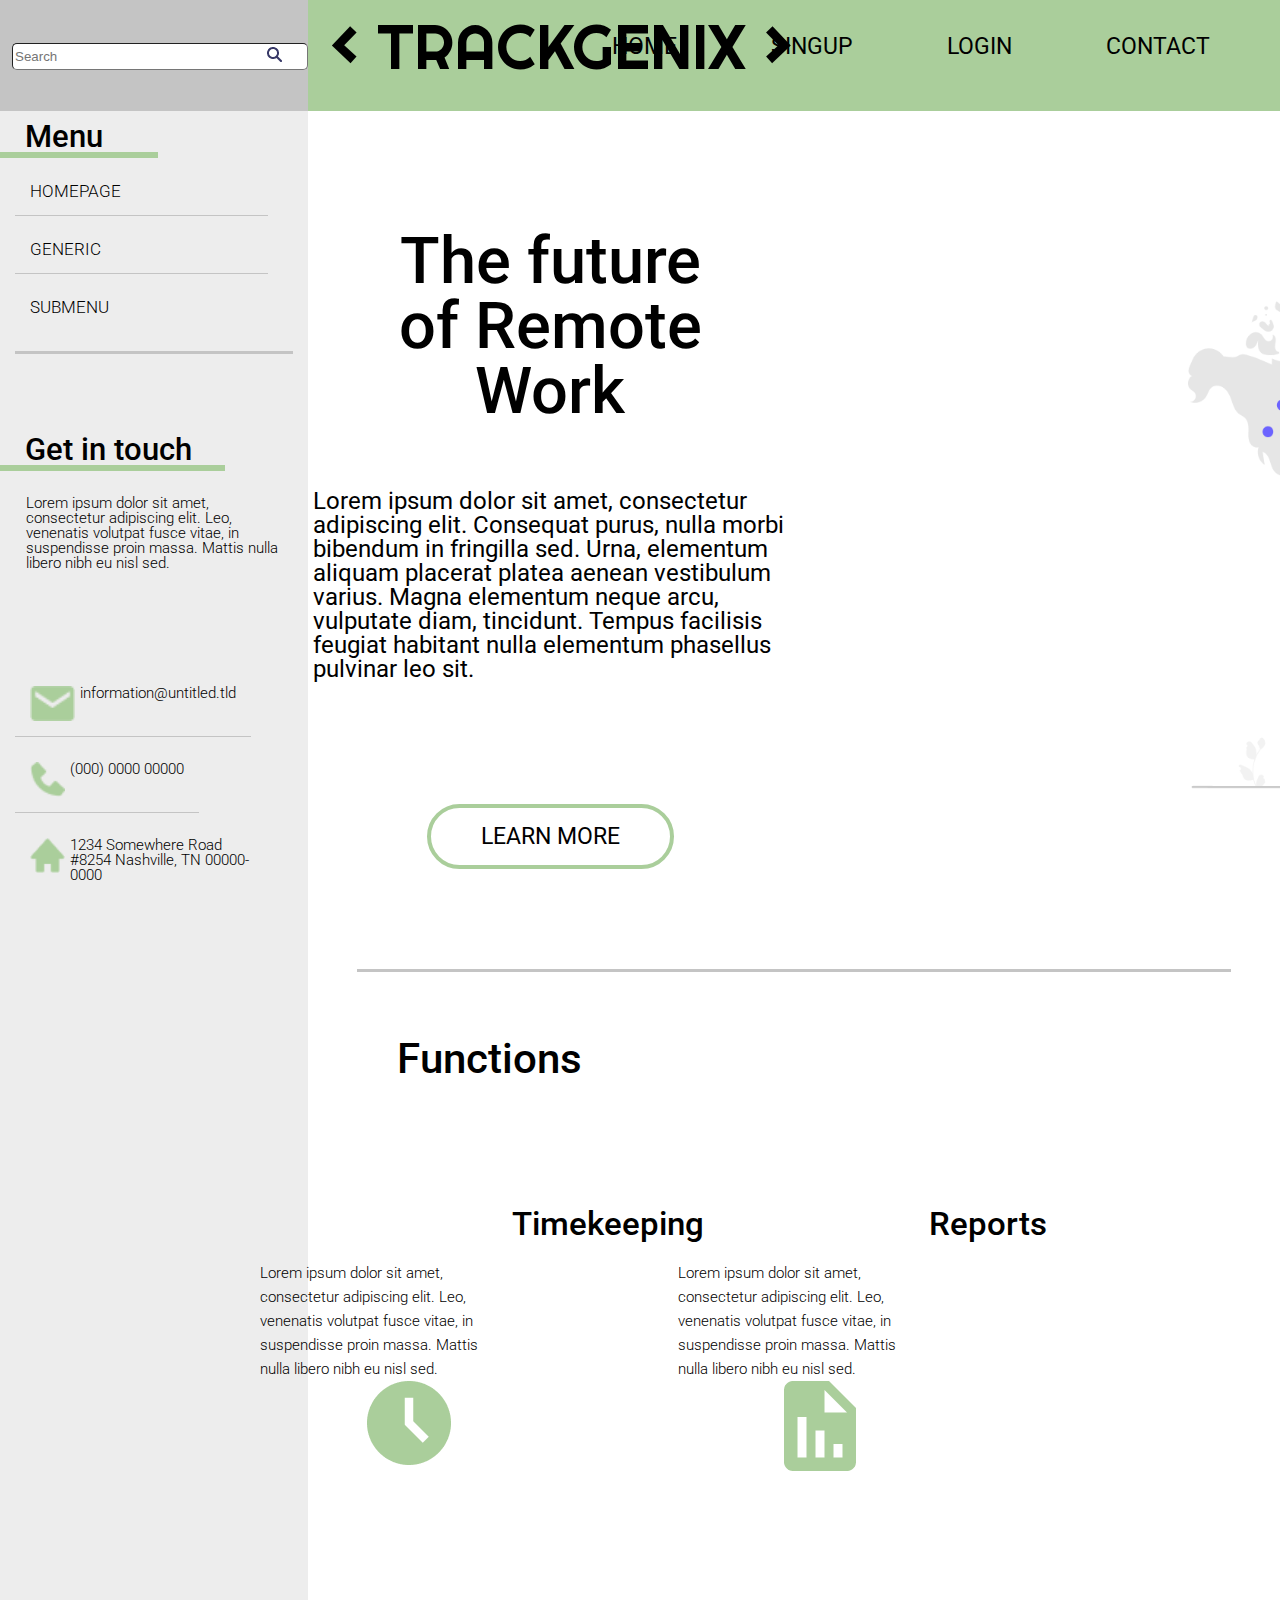
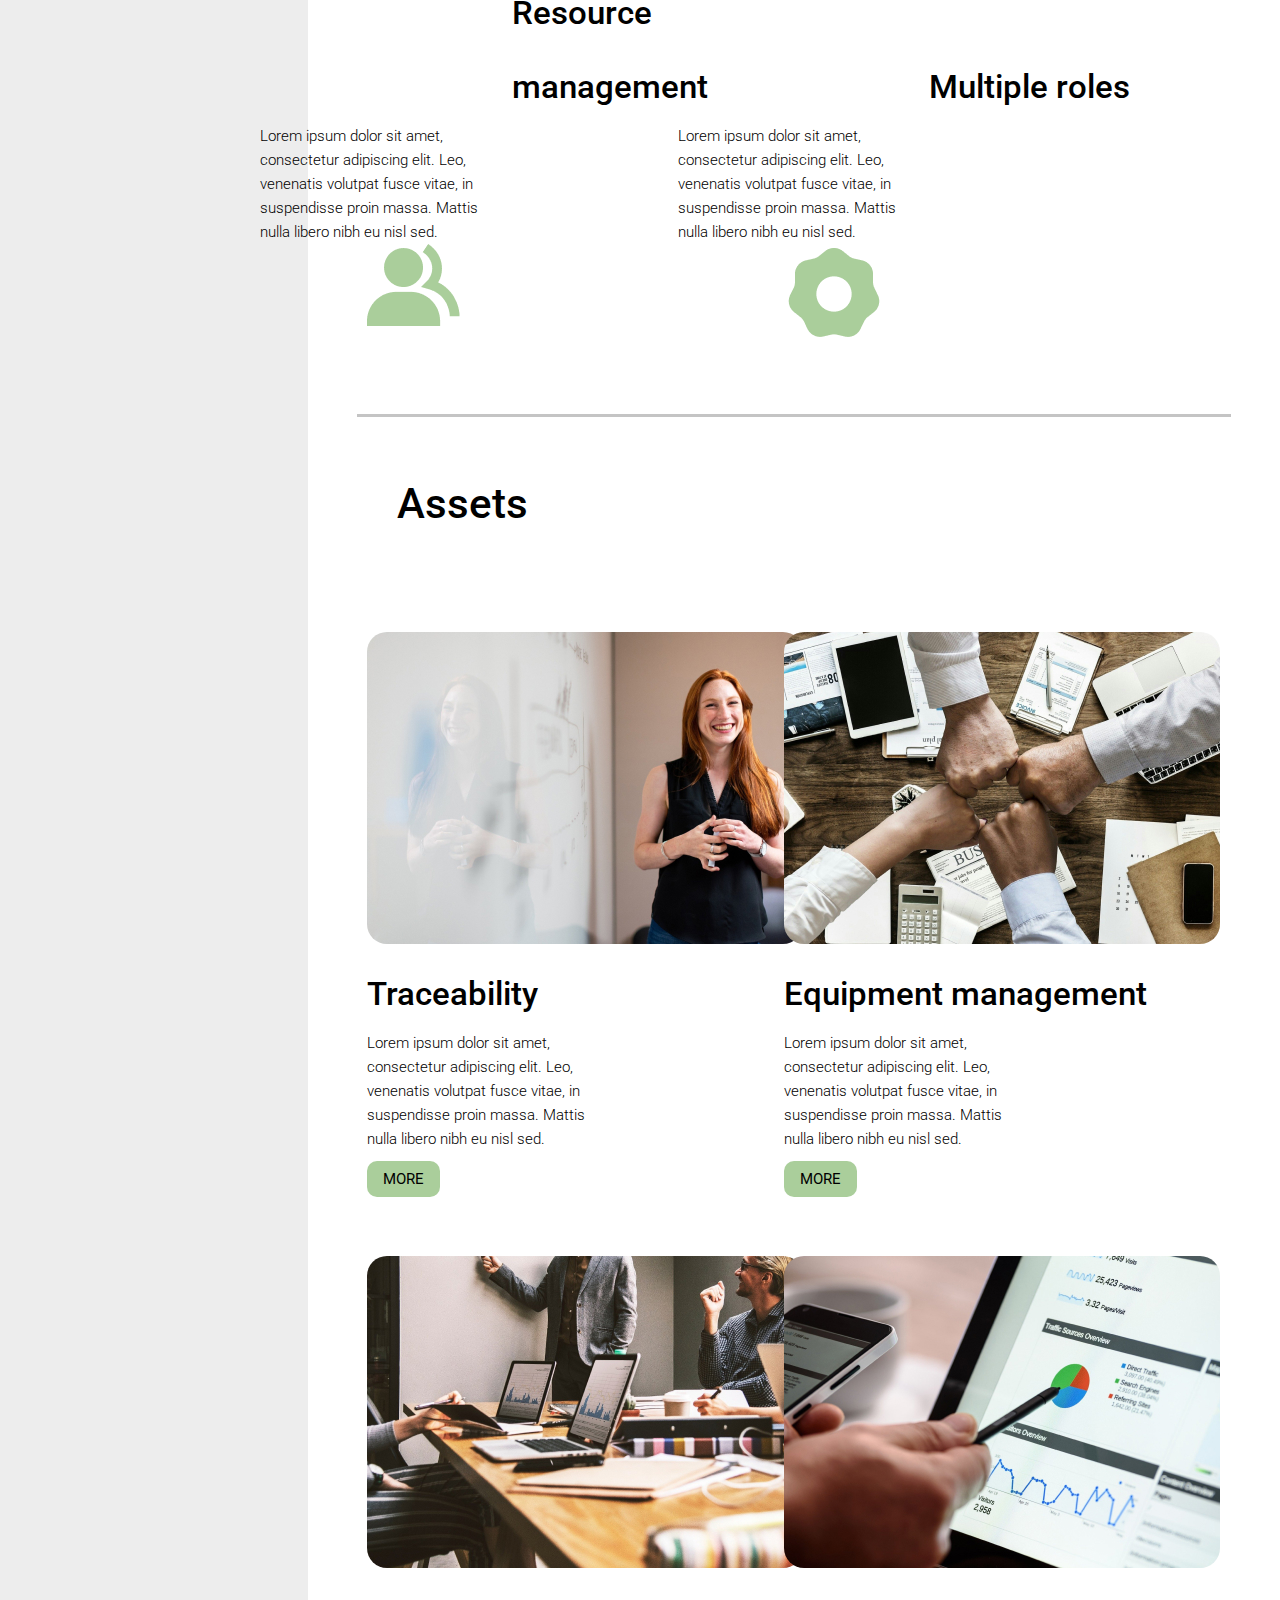
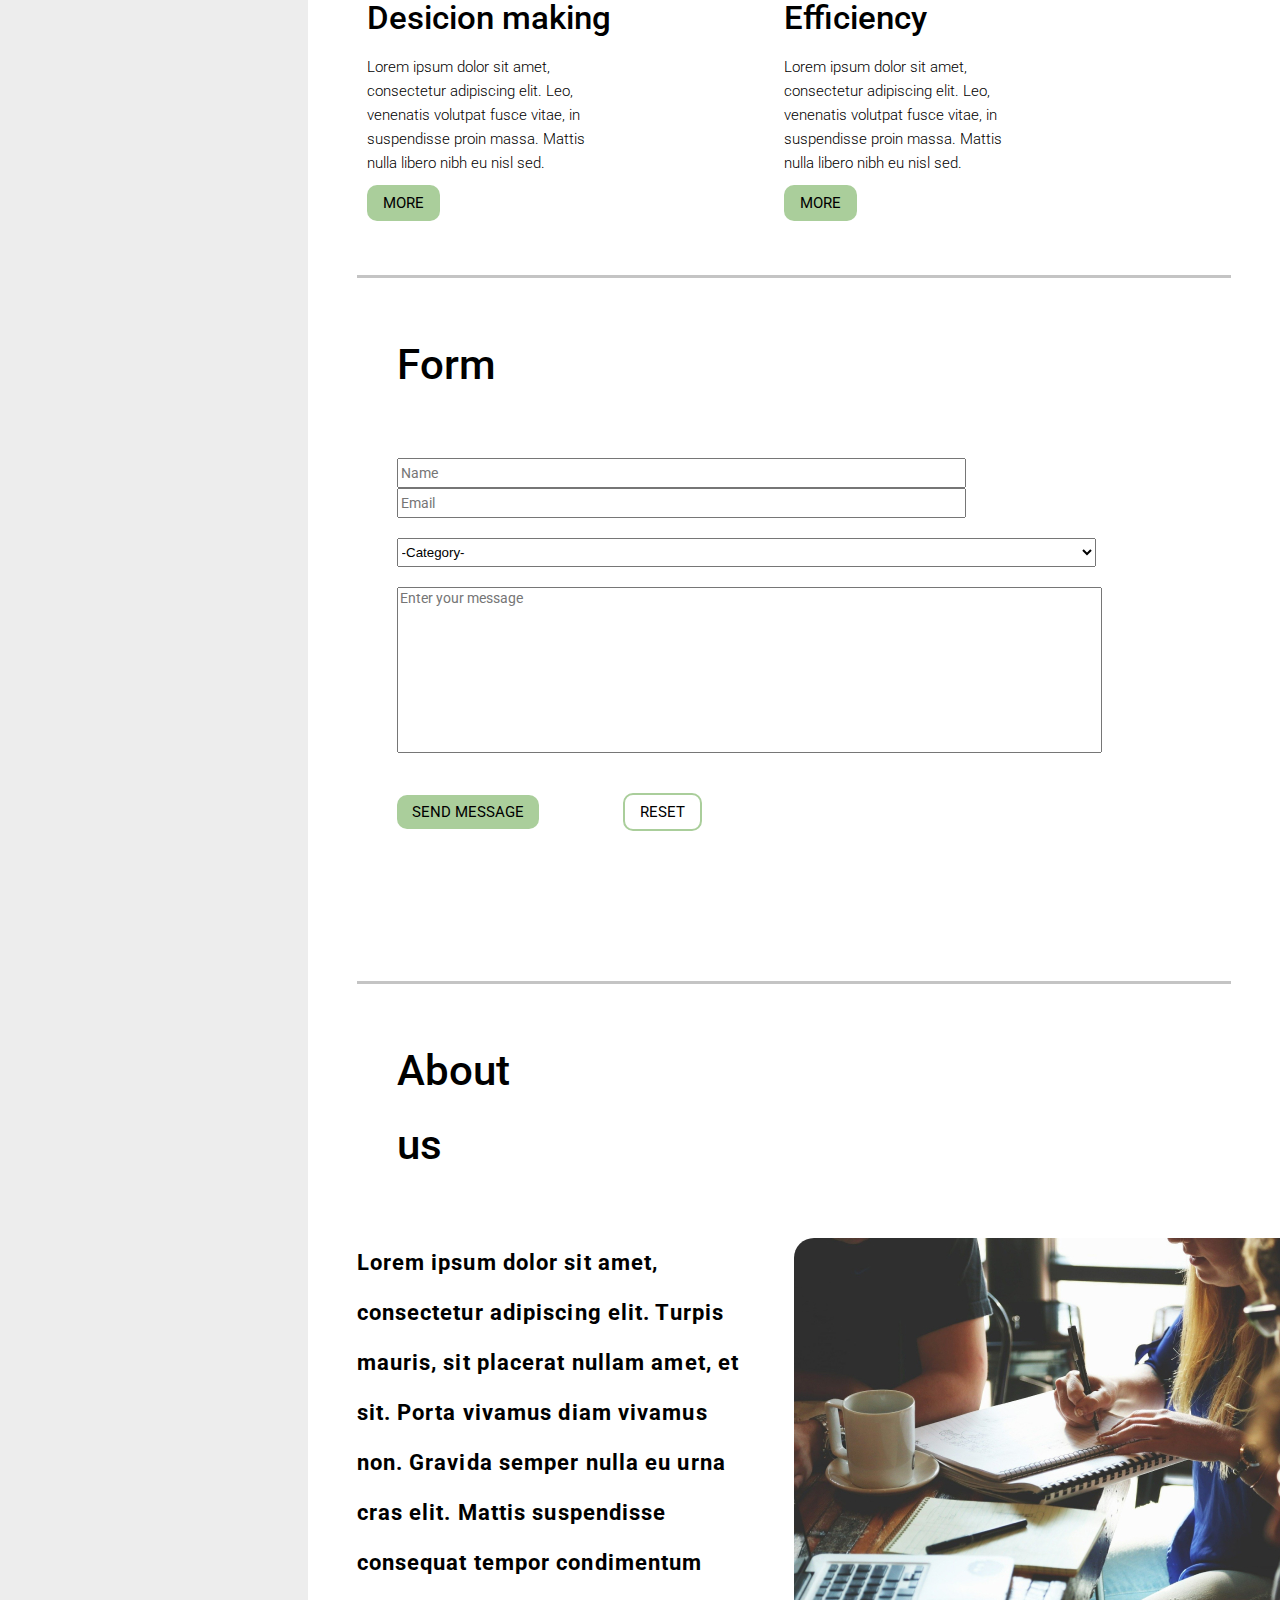
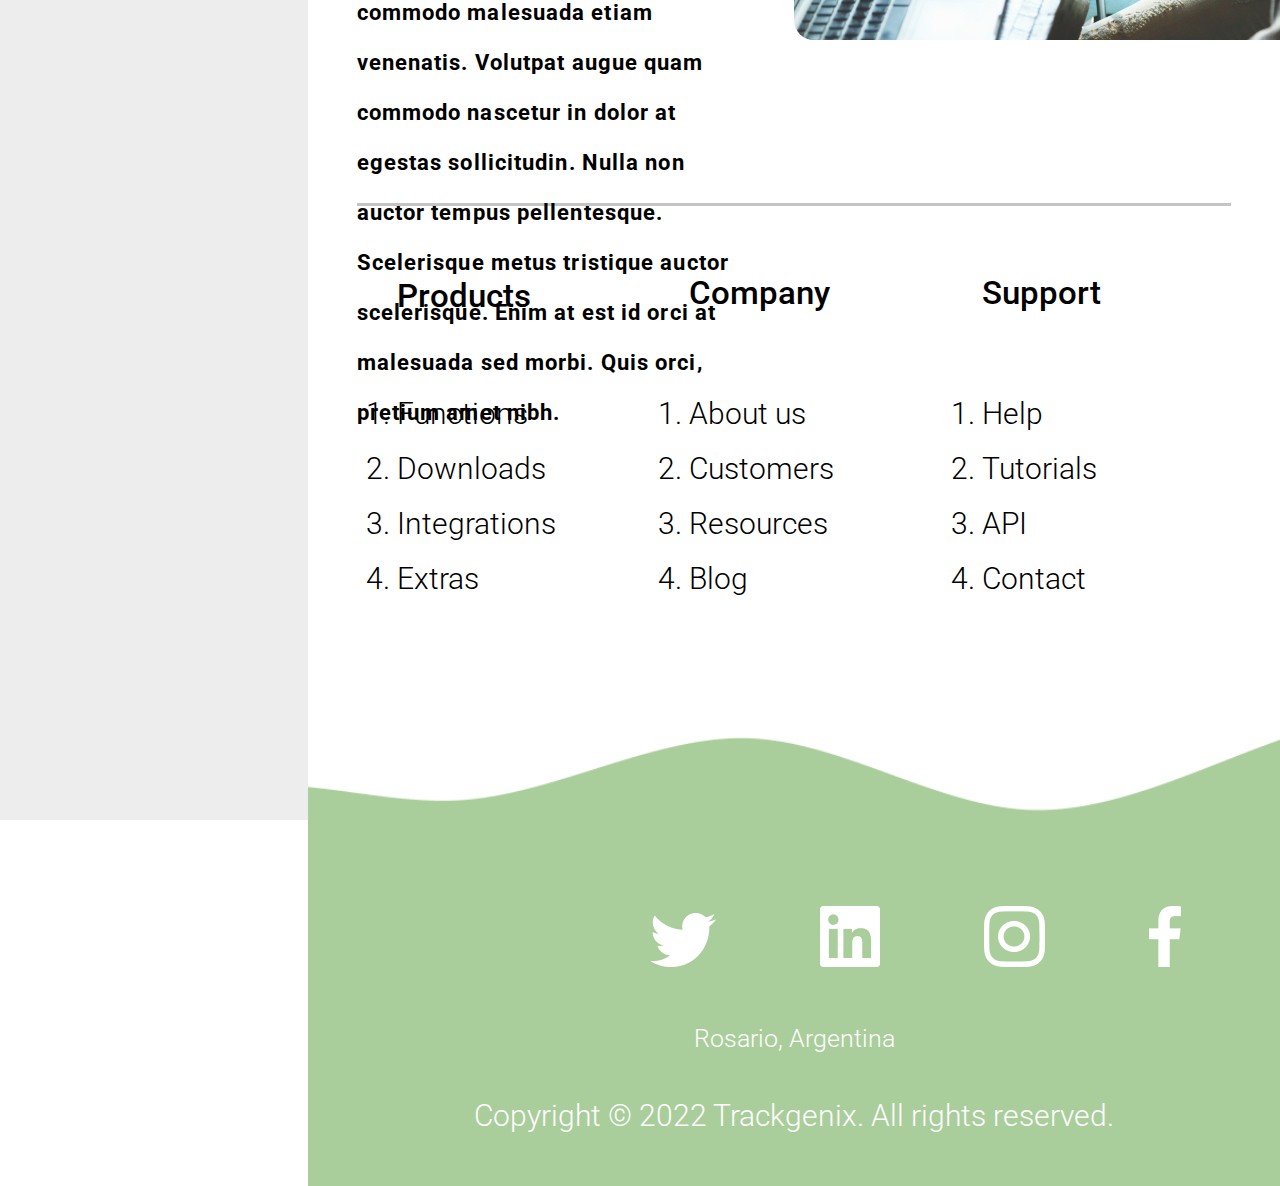
==== commit 9d32d836: "BaSP-2022: Footer done!" ====
--- a/Semana-03/index.html
+++ b/Semana-03/index.html
@@ -203,16 +203,18 @@
                     </div>
                 </article>
             </section>
-            <footer>
-                    <ul>
-                        <a href="#"><img src="img/twitter.png" alt="#"></a>
-                        <a href="#"><img src="img/lkd.png" alt="#"></a>
-                        <a href="#"><img src="img/ig.png" alt="#"></a>
-                        <a href="#"><img src="img/fb.png" alt="#"></a>
-                    </ul>
-                <p>Rosario, Argentina</p>
-                <p>Copyright © 2022 Trackgenix. All rights reserved.</p>
-            </footer>
+            <section>
+                <footer>
+                        <ul>
+                            <a href="#"><img src="img/twitter.png" alt="#"></a>
+                            <a href="#"><img src="img/lkd.png" alt="#"></a>
+                            <a href="#"><img src="img/ig.png" alt="#"></a>
+                            <a href="#"><img src="img/fb.png" alt="#"></a>
+                        </ul>
+                    <p>Rosario, Argentina</p>
+                    <p>Copyright © 2022 Trackgenix. All rights reserved.</p>
+                </footer>
+            </section>
         </main>
     </body>
 </html>--- a/Semana-03/css/Index.css
+++ b/Semana-03/css/Index.css
@@ -1,9 +1,9 @@
 header {
     position: relative;
+    height: 111px;
+    top: 0;
     margin-left: 308px;
     padding-left: 308px;
-    height: 111px;
-    top: 0;
     background-color: #AACE9B;
 }
 header h1 {
@@ -35,17 +35,17 @@
     position: absolute;
     display: inline-block;
     width: 308px;
-    height: 5892px;
+    height: 5620px;
     top: 0;
     left: 0;
     background-color: #ededed;
 }
 aside form {
     position: relative;
-    border: 2px solid #c4c4c4;
     height: 111px;
     width: 308x;
     box-sizing: border-box;
+    border: 2px solid #c4c4c4;
     background-color: #c4c4c4;
 }
 aside input {
@@ -74,11 +74,9 @@
     font-weight: 500;
 }
 aside ul {
-    margin: 0;
-    padding: 0;
-    padding-bottom: 20px;
     margin-right: 15px;
     margin-left: 15px;
+    padding-bottom: 20px;
     border-bottom: 3px solid #c4c4c4;
 }
 aside ul li {
@@ -96,15 +94,15 @@
     border-bottom: 0px;
 }
 aside ul li a {
-    color: #000;
     text-decoration: none;
     list-style-type: none;
+    color: #000;
 }
 .git {
     margin-top: 80px;
     margin-right: 150px;
+    width: 200px;
     padding-left: 25px;
-    width: 200px;
     border-bottom: 6px solid #AACE9B;
     font-family: 'Roboto', sans-serif;
     font-size: 31px;
@@ -124,8 +122,8 @@
 }
 .imgs li {
     display: inline-block;
+    height: 35px;
     padding-right: 15px;
-    height: 35px;
     font-family: 'Roboto', sans-serif;
     font-size: 15px;
     font-weight: 300;
@@ -193,8 +191,8 @@
     line-height: 74px;
     }
 .functions div {
+    display: inline-block;
     width: 45%;
-    display: inline-block;
     margin: 35px 10px 70px 10px;
 }
 .functions div h3 {
@@ -236,8 +234,8 @@
 }
 .assets div {
     position: relative;
+    display: inline-block;
     width: 45%;
-    display: inline-block;
     margin: 35px 10px 70px 10px;
 }
 .assets img {
@@ -268,7 +266,6 @@
     border: none;
     border-radius: 10px;
     background-color: #AACE9B;
-    color: #000;
     font-family: 'Roboto';
     font-style: normal;
     font-weight: 400;
@@ -276,6 +273,7 @@
     line-height: 24px;
     text-transform: uppercase;
     cursor: pointer;
+    color: #000;
 }
 .form {
     position: relative;
@@ -319,12 +317,12 @@
     width: 80%;
     height: 160px;
     margin-left: 40px;
+    resize: none;
     font-family: 'Roboto';
     font-style: normal;
     font-weight: 400;
     font-size: 14px;
     line-height: 16px;
-    resize: none;
 }
 .form button {
     margin: 40px;
@@ -332,7 +330,6 @@
     border: none;
     border-radius: 10px;
     background-color: #AACE9B;
-    color: #000;
     font-family: 'Roboto';
     font-style: normal;
     font-weight: 400;
@@ -340,6 +337,7 @@
     line-height: 24px;
     text-transform: uppercase;
     cursor: pointer;
+    color: #000;
 }
 .form button:last-child {
     margin-bottom: 150px;
@@ -408,8 +406,8 @@
     list-style-type: decimal;
 }
 .last-main .products ol li a {
-    color: #000;
     text-decoration: none;
+    color: #000;
 }
 .last-main .company {
     display: inline-block;
@@ -434,8 +432,8 @@
     list-style-type: decimal;
 }
 .last-main .company ol li a {
-    color: #000;
     text-decoration: none;
+    color: #000;
 }
 .last-main .support {
     display: inline-block;
@@ -460,37 +458,35 @@
     list-style-type: decimal;
 }
 .last-main .support ol li a {
-    color: #000;
     text-decoration: none;
+    color: #000;
 }
 footer {
-    display: inline-block;
-    height: 480px;
-    align-items: center;
-    background-image: url(/Users/Leo/Desktop/Curso/Rocket/BaSP-M2022-Etapa1/Semana-03/img/vector-footer.png);
+    position: relative;
+    height: 580px;
+    background-image: url(img/footer.png);
     background-position: bottom;
+    background-repeat: no-repeat;
+    background-size: cover;
 }
 footer ul {
     display: inline-block;
-    align-items: center;
+    margin-top: 300px;
+    margin-left: 30%;
+}
+footer ul a {
+    padding: 50px;
 }
 footer p {
-    margin-top: 50px;
+    margin-top: 60px;
     text-align: center;
     font-family: 'Roboto';
     font-style: normal;
     font-weight: 300;
     font-size: 25px;
+    line-height: 17px;
     color: #fff;
-    line-height: 17px;
 }
 footer p:last-child {
-    margin-top: 50px;
-    text-align: center;
-    font-family: 'Roboto';
-    font-style: normal;
-    font-weight: 300;
     font-size: 30px;
-    color: #fff;
-    line-height: 17px;
-}
+}
